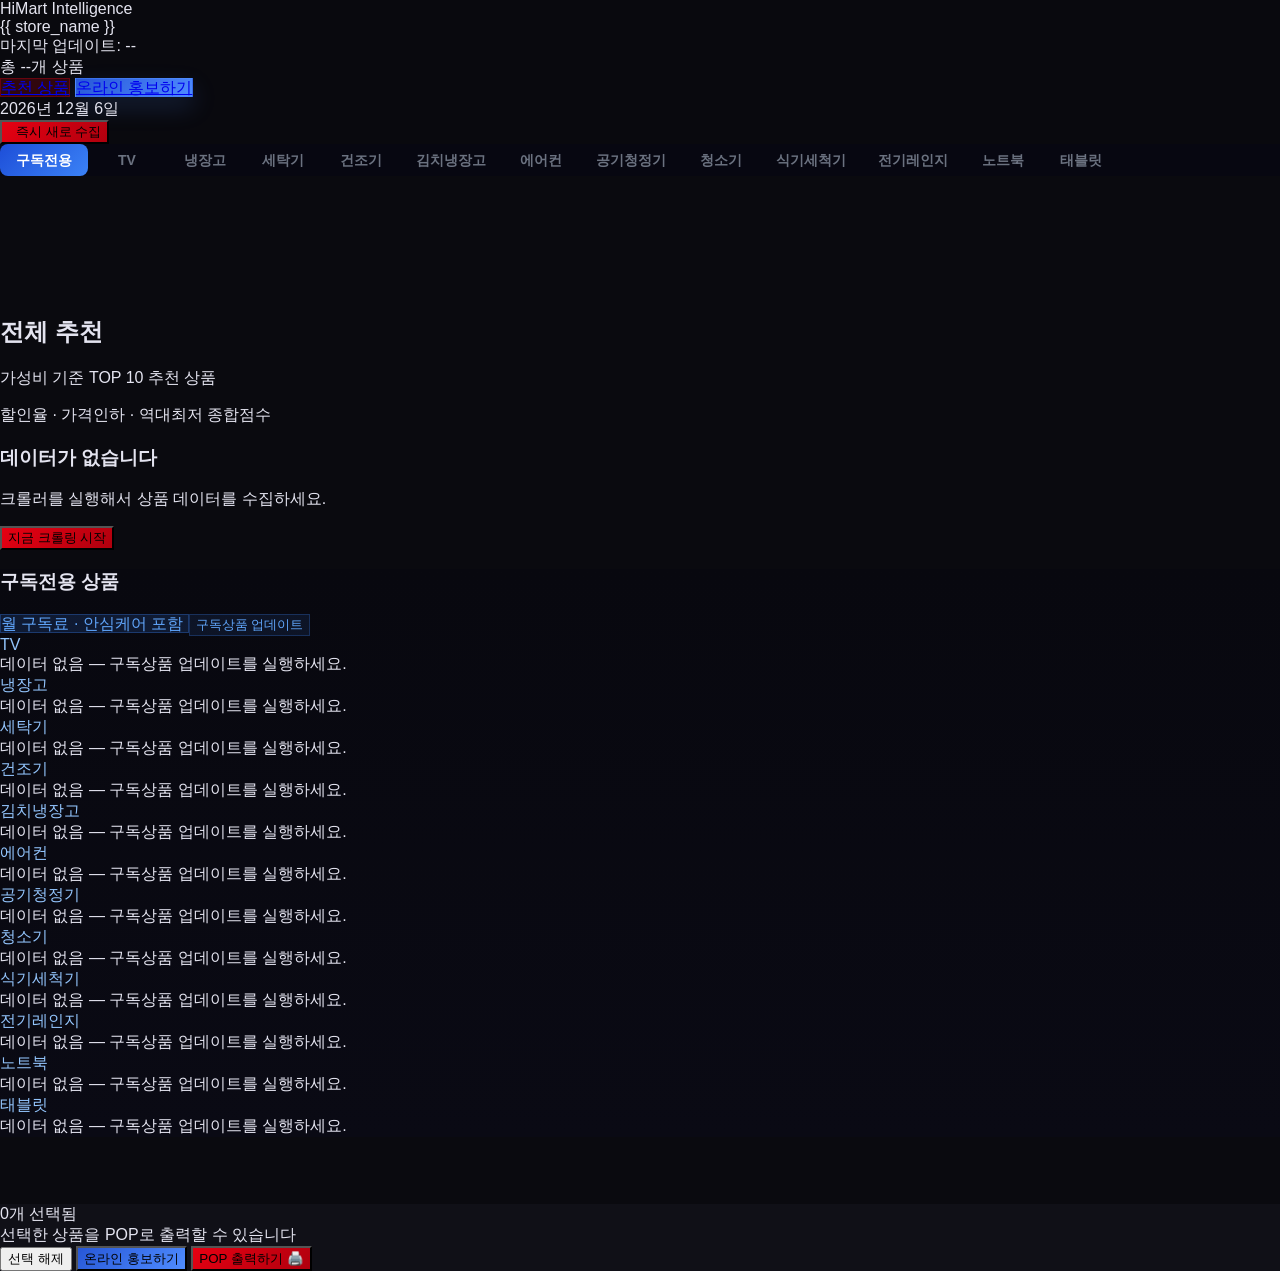
==== templates/index.html @ c6f3bee2 "fix: 노란 박스 flex:1로 남은 공간만 채움 + disclaimer 항상 최하단 고정" ====
<!DOCTYPE html>
<html lang="ko">
<head>
<meta charset="UTF-8">
<meta name="viewport" content="width=device-width, initial-scale=1.0">
<title>HiMart Price Intelligence</title>

<!-- Pretendard -->
<link rel="preconnect" href="https://cdn.jsdelivr.net">
<link href="https://cdn.jsdelivr.net/gh/orioncactus/pretendard@v1.3.9/dist/web/static/pretendard.min.css" rel="stylesheet">

<!-- Tailwind CDN -->
<script src="https://cdn.tailwindcss.com"></script>
<script>
  tailwind.config = {
    theme: {
      extend: {
        fontFamily: { sans: ['Pretendard', 'sans-serif'] },
        colors: {
          himart: { red: '#e60012', dark: '#b0000e' },
          surface: { 0: '#0a0a0f', 1: '#111118', 2: '#1a1a24', 3: '#22222f' },
          border:  { DEFAULT: '#2a2a3a', light: '#3a3a4f' },
        },
        keyframes: {
          fadeUp:   { '0%': { opacity: 0, transform: 'translateY(16px)' }, '100%': { opacity: 1, transform: 'translateY(0)' } },
          shimmer:  { '0%': { backgroundPosition: '-400px 0' }, '100%': { backgroundPosition: '400px 0' } },
          pulseDot: { '0%,100%': { opacity: 1 }, '50%': { opacity: 0.3 } },
          spin:     { '0%': { transform: 'rotate(0deg)' }, '100%': { transform: 'rotate(360deg)' } },
        },
        animation: {
          fadeUp:   'fadeUp 0.4s ease both',
          shimmer:  'shimmer 1.5s infinite linear',
          pulseDot: 'pulseDot 1.5s ease-in-out infinite',
          spin:     'spin 1s linear infinite',
        },
      }
    }
  }
</script>

<!-- Iconify -->
<script src="https://code.iconify.design/iconify-icon/2.1.0/iconify-icon.min.js"></script>
<!-- html2canvas (PNG 캡처) -->
<script src="https://cdnjs.cloudflare.com/ajax/libs/html2canvas/1.4.1/html2canvas.min.js"></script>
<!-- QRCode.js -->
<script src="https://cdnjs.cloudflare.com/ajax/libs/qrcodejs/1.0.0/qrcode.min.js"></script>
<!-- Chart.js -->
<script src="https://cdnjs.cloudflare.com/ajax/libs/Chart.js/4.4.1/chart.umd.min.js"></script>

<style>
  :root {
    --sub-summary-row-h: 32px;
  }
  * { font-family: 'Pretendard', sans-serif; }
  body { background: #0a0a0f; color: #e4e4f0; }
  ::-webkit-scrollbar { width: 6px; height: 6px; }
  ::-webkit-scrollbar-track { background: #111118; }
  ::-webkit-scrollbar-thumb { background: #2a2a3a; border-radius: 3px; }
  .tab-scroll { scrollbar-width: none; }
  .tab-scroll::-webkit-scrollbar { display: none; }

  .skeleton {
    background: linear-gradient(90deg, #1a1a24 25%, #22222f 50%, #1a1a24 75%);
    background-size: 400px 100%;
    animation: shimmer 1.5s infinite linear;
    border-radius: 8px;
  }
  @keyframes shimmer { 0%{background-position:-400px 0} 100%{background-position:400px 0} }
  @keyframes pulseDot { 0%,100%{opacity:1} 50%{opacity:0.3} }
  .animate-pulseDot { animation: pulseDot 1.5s ease-in-out infinite; }

  .product-card {
    transition: transform 0.2s ease, box-shadow 0.2s ease, border-color 0.2s ease;
  }
  .product-card:hover {
    transform: translateY(-4px);
    box-shadow: 0 12px 40px rgba(230,0,18,0.12);
    border-color: rgba(230,0,18,0.4) !important;
  }
  .product-card.selected {
    border-color: #e60012 !important;
    box-shadow: 0 0 0 2px rgba(230,0,18,0.3), 0 12px 40px rgba(230,0,18,0.2);
  }

  .badge { display:inline-flex; align-items:center; gap:4px; font-size:11px; font-weight:600;
    padding:3px 8px; border-radius:20px; white-space:nowrap; }
  .badge-red    { background:rgba(230,0,18,.15); color:#ff4d5a; border:1px solid rgba(230,0,18,.3); }
  .badge-gold   { background:rgba(255,184,0,.12); color:#ffd700; border:1px solid rgba(255,184,0,.25); }
  .badge-blue   { background:rgba(59,130,246,.12); color:#60a5fa; border:1px solid rgba(59,130,246,.25); }
  .badge-green  { background:rgba(34,197,94,.12); color:#4ade80; border:1px solid rgba(34,197,94,.25); }
  .badge-purple { background:rgba(168,85,247,.12); color:#c084fc; border:1px solid rgba(168,85,247,.25); }

  /* POP 고정 바 */
  #pop-bar { transform: translateY(100%); transition: transform 0.3s cubic-bezier(0.34,1.56,0.64,1); }
  #pop-bar.visible { transform: translateY(0); }

  /* 로딩 오버레이 */
  #loading-overlay {
    display: none;
    position: fixed; inset: 0; z-index: 200;
    background: rgba(10,10,15,0.88);
    backdrop-filter: blur(8px);
    flex-direction: column;
    align-items: center; justify-content: center; gap: 16px;
  }
  #loading-overlay.show { display: flex; }
  .spinner {
    width: 48px; height: 48px;
    border: 4px solid #2a2a3a;
    border-top-color: #e60012;
    border-radius: 50%;
    animation: spin 0.9s linear infinite;
  }
  @keyframes spin { to { transform: rotate(360deg); } }

  /* 토스트 */
  #toast {
    position: fixed; bottom: 100px; left: 50%; transform: translateX(-50%) translateY(20px);
    background: #1a1a24; border: 1px solid #2a2a3a; color: #e4e4f0;
    padding: 10px 20px; border-radius: 12px; font-size: 14px; font-weight: 600;
    opacity: 0; transition: all 0.3s ease; z-index: 300; white-space: nowrap;
  }
  #toast.show { opacity: 1; transform: translateX(-50%) translateY(0); }

  /* 숨김 POP 카드 렌더링 영역 */
  #pop-render-zone {
    position: fixed; left: -9999px; top: 0;
    width: 560px; height: 792px;
    background: #fff;
    font-family: 'Pretendard', 'Noto Sans KR', sans-serif;
    overflow: hidden;
    line-height: 1.4;
  }

  @page { size: A5 portrait; margin: 0; }
  html, body { margin: 0; padding: 0; }
  * { -webkit-print-color-adjust: exact; print-color-adjust: exact; box-sizing: border-box; }

  /* ── 구독 POP 카드 — A5 고정 (595×842px) ── */
  #pop-card-subscription {
    position: fixed; left: -9999px; top: 0;
    width: 595px;
    height: 842px;
    overflow: hidden;
    font-family: 'Noto Sans KR', 'Apple SD Gothic Neo', system-ui, sans-serif;
    display: flex; flex-direction: column;
    background: #fff;
    box-sizing: border-box;
  }
  #pop-card-subscription * { box-sizing: border-box; }

  /* ① 헤더 + 타이틀 (초록 배경 통합) */
  .sub-hdr {
    flex-shrink: 0;
    background: #2E7D32;
    width: 100%;
    padding: 12px 20px 18px;
    display: flex; flex-direction: column;
  }
  .sub-hdr-top {
    display: flex; align-items: center; justify-content: space-between;
    margin-bottom: 10px;
  }
  .sub-hdr-tagline { font-size: 11px; color: #fff; font-weight: 400; }
  .sub-hdr-logo { display: flex; align-items: center; gap: 6px; }
  .sub-hdr-logo-circle {
    width: 18px; height: 18px; border-radius: 50%;
    background: #e60012;
    display: flex; align-items: center; justify-content: center;
    font-size: 9px; font-weight: 900; color: #fff; line-height: 1;
  }
  .sub-hdr-logo-text { font-size: 13px; font-weight: 700; color: #fff; letter-spacing: 0.5px; }
  .sub-main-title {
    font-size: 52px; font-weight: 900; color: #fff;
    letter-spacing: -1px; line-height: 1.1; text-align: center;
    white-space: nowrap;
  }
  .sub-period-dates {
    font-size: 18px; color: #fff; font-weight: 500;
    margin-top: 5px; text-align: center;
  }

  /* ② 제품 정보 행 — height 고정 없음 */
  .sub-prod-row {
    display: flex; flex-direction: row; align-items: flex-start;
    gap: 16px; padding: 10px 20px;
    flex-shrink: 0;
  }
  .sub-img-col { width: 200px; flex-shrink: 0; }
  .sub-product-img { width: 100%; height: auto; object-fit: contain; display: block; }
  .sub-model-no {
    font-size: 11px; color: #999; margin-top: 6px;
    text-align: center; word-break: break-all;
  }
  .sub-info-col { flex: 1; min-width: 0; }
  .sub-product-name {
    font-weight: 800; font-size: 20px; line-height: 1.45; color: #111;
    word-break: keep-all; overflow-wrap: break-word; white-space: normal;
  }
  .sub-attr-list {
    background: #F5F5F5; border-radius: 8px;
    padding: 12px 14px; margin-top: 20px;
    display: flex; flex-direction: column; gap: 0;
  }
  .sub-attr-item {
    display: flex; align-items: baseline; gap: 5px;
    font-size: 14px; color: #222; line-height: 1.7;
  }
  .sub-attr-check { color: #2E7D32; font-weight: 700; flex-shrink: 0; }
  .sub-attr-grp { font-weight: 700; flex-shrink: 0; white-space: nowrap; }
  .sub-attr-val { flex: 1; word-break: keep-all; overflow-wrap: break-word; }

  /* ③ 구독 서비스 혜택 — 위로 붙이기 */
  .sub-bene-wrap {
    flex-shrink: 0;
    background: #E3F2FD;
    border-radius: 10px;
    margin: 2px 16px 0;
    padding: 10px 20px 8px;
  }
  .sub-bene-heading {
    font-size: 22px; font-weight: 800; color: #111; margin-bottom: 12px;
  }
  .sub-bene-list { display: flex; flex-direction: column; }
  .sub-bene-item { display: flex; flex-direction: column; margin-bottom: 8px; }
  .sub-bene-item:last-child { margin-bottom: 0; }
  .sub-bene-row { display: flex; align-items: center; gap: 8px; }
  .sub-bene-pill {
    background: #FFD600; color: #111;
    font-size: 14px; font-weight: 700;
    padding: 3px 8px; border-radius: 4px; flex-shrink: 0;
    white-space: nowrap;
  }
  .sub-bene-text {
    font-size: 21px; font-weight: 700; flex: 1; line-height: 1.5; color: #111;
    word-break: keep-all; overflow-wrap: break-word;
  }
  .sub-bene-sub {
    padding-left: 20px; font-size: 18px; font-weight: 700; color: #444;
    margin-top: 4px; line-height: 1.5;
    word-break: keep-all; overflow-wrap: break-word;
  }

  /* ④ 가격 박스 — 텍스트 영역 overflow:hidden 없음 */
  .sub-price-zone {
    flex: 1;
    border: 2px solid #FFD600;
    border-radius: 10px;
    margin: 6px 16px 6px;
    background: #fff;
    display: flex; flex-direction: column;
  }
  .sub-price-header { background: #2E7D32; padding: 0 16px; display: flex; align-items: center; min-height: 44px; }
  .sub-price-cond { color: #fff; font-size: 18px; font-weight: 700; }
  .sub-price-mid {
    padding: 6px 16px 4px;
    display: flex; justify-content: space-between; align-items: center;
  }
  .sub-disc-badge {
    background: #E8003D; color: #fff;
    font-size: 16px; font-weight: 700;
    padding: 0; min-height: 44px; min-width: 160px;
    border-radius: 6px; word-break: keep-all;
    display: flex; align-items: center; justify-content: center;
  }
  .sub-price-orig { font-size: 12px; color: #888; text-align: right; }
  .sub-price-main {
    padding: 0px 16px 14px;
    display: flex; align-items: baseline; gap: 4px; justify-content: flex-end;
  }
  .sub-price-prefix { font-size: 18px; font-weight: 700; color: #111; }
  .sub-price-big {
    font-size: 58px; font-weight: 900; color: #111;
    letter-spacing: -1px; line-height: 1;
    font-variant-numeric: tabular-nums;
  }
  .sub-price-suffix { font-size: 26px; font-weight: 700; color: #111; }

  /* ⑤ 주석 */
  .sub-disclaimer { flex-shrink: 0; padding: 8px 16px 12px; }
  .sub-disclaimer p { font-size: 10px; color: #888; line-height: 1.6; word-break: keep-all; }
</style>
</head>

<body class="min-h-screen">

<!-- ══════════════════════ HEADER ══════════════════════ -->
<header class="sticky top-0 z-40 border-b border-[#2a2a3a]"
        style="background:rgba(10,10,15,0.92); backdrop-filter:blur(12px);">
  <div class="max-w-screen-xl mx-auto px-4 h-16 flex items-center justify-between gap-4">
    <div class="flex items-center gap-3 shrink-0">
      <div class="w-9 h-9 rounded-xl flex items-center justify-center"
           style="background:linear-gradient(135deg,#e60012,#b0000e);">
        <iconify-icon icon="solar:shop-bold" style="color:white;font-size:20px;"></iconify-icon>
      </div>
      <div>
        <div class="text-base font-bold text-white leading-tight">HiMart Intelligence</div>
        <div class="text-[10px] text-gray-500" id="store-name">{{ store_name }}</div>
      </div>
    </div>
    <div class="hidden sm:flex items-center gap-5 text-xs text-gray-400">
      <div class="flex items-center gap-1.5">
        <span class="w-1.5 h-1.5 rounded-full bg-green-400 animate-pulseDot"></span>
        <span>마지막 업데이트: <span id="last-updated" class="text-gray-200">--</span></span>
      </div>
      <div class="flex items-center gap-1.5">
        <iconify-icon icon="solar:box-bold" style="color:#6b7280;font-size:13px;"></iconify-icon>
        <span>총 <span id="total-products" class="text-gray-200">--</span>개 상품</span>
      </div>
    </div>
    <div class="flex items-center gap-2 shrink-0">
      <nav class="flex items-center gap-2 mr-2">
        <a href="/main" class="px-3 py-1.5 rounded-full text-xs font-semibold text-white" style="background:rgba(230,0,18,.18);border:1px solid rgba(230,0,18,.3);">추천 상품</a>
        <a href="/promo" class="px-3 py-1.5 rounded-full text-xs font-semibold text-white transition-all hover:brightness-110 active:scale-95" style="background:linear-gradient(135deg,#2757d7,#4f8cff);border:1px solid rgba(79,140,255,.32);box-shadow:0 10px 24px rgba(79,140,255,.18);">온라인 홍보하기</a>
      </nav>
      <div class="hidden sm:block text-xs text-gray-500" id="today-date"></div>
      <button onclick="triggerCrawl()" id="crawl-btn"
        class="flex items-center gap-2 px-3 py-1.5 rounded-lg text-xs font-semibold text-white transition-all hover:brightness-110 active:scale-95"
        style="background:linear-gradient(135deg,#e60012,#b0000e);">
        <iconify-icon icon="solar:refresh-bold" id="crawl-icon" style="font-size:14px;"></iconify-icon>
        지금 업데이트
      </button>
    </div>
  </div>
</header>

<!-- ══════════════════════ CATEGORY TABS ══════════════════════ -->
<div class="sticky top-16 z-30 border-b border-[#2a2a3a]"
     style="background:rgba(10,10,15,0.95); backdrop-filter:blur(8px);">
  <div class="max-w-screen-xl mx-auto px-4">
    <div class="tab-scroll flex gap-1 overflow-x-auto py-3" id="tab-container"></div>
  </div>
</div>

<!-- ══════════════════════ SUBSCRIPTION TABS (fixed) ══════════════════════ -->
<div class="fixed top-[108px] left-0 right-0 z-30 border-b border-[#1a1a2e]"
     style="background:rgba(8,8,18,0.97); backdrop-filter:blur(8px);">
  <div class="max-w-screen-xl mx-auto px-4">
    <div class="tab-scroll flex gap-1 overflow-x-auto py-3" id="sub-tab-container"></div>
  </div>
</div>

<!-- ══════════════════════ MAIN CONTENT ══════════════════════ -->
<main class="max-w-screen-xl mx-auto px-4 py-8" style="padding-top: calc(2rem + 88px);">
  <div class="flex items-center justify-between mb-4">
    <div>
      <h2 class="text-xl font-bold text-white" id="section-title">전체 추천</h2>
      <p class="text-sm text-gray-500 mt-0.5" id="section-subtitle">가성비 기준 TOP 10 추천 상품</p>
    </div>
    <div class="text-xs text-gray-600 flex items-center gap-1">
      <iconify-icon icon="solar:info-circle-bold" style="font-size:14px;"></iconify-icon>
      할인율 · 가격인하 · 역대최저 종합점수
    </div>
  </div>

  <!-- ══ 서브 필터 바 ══ -->
  <div id="filter-bar" class="hidden mb-6 p-4 rounded-2xl border border-[#2a2a3a] space-y-3"
       style="background:#111118;">
    <!-- JS로 채워짐 -->
  </div>

  <div id="product-grid" class="grid grid-cols-1 sm:grid-cols-2 lg:grid-cols-3 xl:grid-cols-5 gap-4">
    <div id="skeleton-container" class="contents">
      <div class="skeleton h-80 rounded-2xl" style="animation-delay:0ms"></div>
      <div class="skeleton h-80 rounded-2xl" style="animation-delay:80ms"></div>
      <div class="skeleton h-80 rounded-2xl" style="animation-delay:160ms"></div>
      <div class="skeleton h-80 rounded-2xl" style="animation-delay:240ms"></div>
      <div class="skeleton h-80 rounded-2xl" style="animation-delay:320ms"></div>
    </div>
  </div>

  <div id="empty-state" class="hidden flex flex-col items-center justify-center py-24 text-center">
    <div class="w-20 h-20 rounded-3xl flex items-center justify-center mb-6" style="background:#1a1a24;">
      <iconify-icon icon="solar:database-bold" style="color:#3a3a4f;font-size:40px;"></iconify-icon>
    </div>
    <h3 class="text-xl font-bold text-gray-300 mb-2">데이터가 없습니다</h3>
    <p class="text-sm text-gray-600 mb-6">크롤러를 실행해서 상품 데이터를 수집하세요.</p>
    <button onclick="triggerCrawl()"
      class="px-6 py-2.5 rounded-xl text-sm font-semibold text-white"
      style="background:linear-gradient(135deg,#e60012,#b0000e);">
      지금 크롤링 시작
    </button>
  </div>
</main>

<!-- ══════════════════════ 구독전용 섹션 ══════════════════════ -->
<section id="subscription-section" class="border-t border-[#1a1a2e] pb-16"
         style="background:linear-gradient(180deg,#08080f 0%,#0a0a14 100%);">
  <div class="max-w-screen-xl mx-auto px-4 pt-8">
    <div class="flex items-center gap-3 mb-6">
      <div class="w-1 h-6 rounded-full" style="background:linear-gradient(135deg,#3b82f6,#6366f1);"></div>
      <h3 class="text-lg font-bold text-white">구독전용 상품</h3>
      <span class="text-xs px-2.5 py-0.5 rounded-full font-bold"
            style="background:rgba(59,130,246,0.15); color:#60a5fa; border:1px solid rgba(59,130,246,0.3);">
        월 구독료 · 안심케어 포함
      </span>
      <button onclick="triggerSubscriptionCrawl()" id="sub-crawl-btn"
        class="ml-auto flex items-center gap-1.5 px-3 py-1 rounded-lg text-xs font-semibold transition-all"
        style="background:rgba(59,130,246,0.1); color:#60a5fa; border:1px solid rgba(59,130,246,0.25);">
        <iconify-icon icon="solar:refresh-bold" style="font-size:13px;"></iconify-icon>
        구독상품 업데이트
      </button>
    </div>
    <div id="subscription-grid"
         class="grid grid-cols-1 sm:grid-cols-2 lg:grid-cols-3 xl:grid-cols-5 gap-4">
    </div>
  </div>
</section>

<!-- ══════════════════════ POP 고정 바 ══════════════════════ -->
<div id="pop-bar" class="fixed bottom-0 left-0 right-0 z-50 border-t border-[#2a2a3a]"
     style="background:rgba(17,17,24,0.97); backdrop-filter:blur(16px);">
  <div class="max-w-screen-xl mx-auto px-4 py-3 flex items-center justify-between gap-4">
    <div class="flex items-center gap-3">
      <div class="w-8 h-8 rounded-lg flex items-center justify-center"
           style="background:rgba(230,0,18,0.15);">
        <iconify-icon icon="solar:check-square-bold" style="color:#e60012;font-size:18px;"></iconify-icon>
      </div>
      <div>
        <div class="text-sm font-bold text-white"><span id="selected-count">0</span>개 선택됨</div>
        <div class="text-xs text-gray-500">선택한 상품을 POP로 출력할 수 있습니다</div>
      </div>
    </div>
    <div class="flex items-center gap-2">
      <button onclick="clearSelection()"
        class="px-4 py-2 rounded-xl text-sm font-medium text-gray-400 border border-[#2a2a3a] hover:border-gray-600 transition-colors">
        선택 해제
      </button>
      <button onclick="openPromoHub()"
        class="flex items-center gap-2 px-5 py-2 rounded-xl text-sm font-bold text-white transition-all hover:brightness-110 active:scale-95"
        style="background:linear-gradient(135deg,#2757d7,#4f8cff);">
        <iconify-icon icon="solar:share-circle-bold" style="font-size:16px;"></iconify-icon>
        온라인 홍보하기
      </button>
      <button id="compare-btn" onclick="openCompareModal()"
        class="flex items-center gap-2 px-5 py-2 rounded-xl text-sm font-bold transition-all hover:brightness-110 active:scale-95"
        style="display:none;background:linear-gradient(135deg,#6366f1,#4338ca);color:#fff;">
        <iconify-icon icon="solar:chart-bar-bold" style="font-size:16px;"></iconify-icon>
        비교 분석
      </button>
      <button onclick="downloadSelectedPOPs()"
        class="flex items-center gap-2 px-5 py-2 rounded-xl text-sm font-bold text-white transition-all hover:brightness-110 active:scale-95"
        style="background:linear-gradient(135deg,#e60012,#b0000e);">
        <iconify-icon icon="solar:printer-bold" style="font-size:16px;"></iconify-icon>
        POP 출력하기 🖨️
      </button>
    </div>
  </div>
</div>

<!-- ══════════════════════ 로딩 오버레이 ══════════════════════ -->
<div id="loading-overlay">
  <div class="spinner"></div>
  <div class="text-white font-bold text-lg" id="loading-msg">POP 생성 중...</div>
  <div class="text-gray-400 text-sm" id="loading-sub"></div>
</div>

<!-- ══════════════════════ 토스트 ══════════════════════ -->
<div id="toast"></div>

<!-- ══════════════════════ 숨김 POP 렌더링 카드 ══════════════════════ -->
<div id="pop-render-zone">

<!-- ■ 일반 상품 POP (시안형) -->
<div id="pop-card" style="position:fixed;left:-9999px;top:0;width:560px;height:792px;max-height:792px;background:#fff;font-family:'Pretendard','Noto Sans KR',sans-serif;overflow:hidden;display:flex;flex-direction:column;box-sizing:border-box;">

  <div style="height:156px;background:#f70808;padding:24px 18px 0;text-align:center;flex-shrink:0;box-sizing:border-box;">
    <div id="pop-headline" style="font-size:56px;font-weight:900;color:#fff;letter-spacing:-2px;line-height:1.08;word-break:keep-all;min-height:62px;padding-bottom:4px;">온오프 초특가상품</div>
    <div id="pop-subtitle" style="font-size:18px;font-weight:500;color:#fff;line-height:1.28;letter-spacing:-0.6px;margin-top:20px;min-height:46px;padding:0 12px;">온오프 통합매장인 우리매장 단독 특가</div>
  </div>

  <div style="height:272px;background:#fff;position:relative;display:flex;align-items:center;justify-content:center;padding:12px 22px 6px;flex-shrink:0;box-sizing:border-box;">
    <img id="pop-img" src="" alt="" style="max-width:340px;max-height:240px;object-fit:contain;display:block;" crossorigin="anonymous">
    <div style="position:absolute;right:12px;top:18px;width:110px;padding:8px 6px 10px;background:#fff;border:2px solid #222;display:flex;flex-direction:column;align-items:center;box-sizing:border-box;">
      <div id="pop-qr" style="background:#fff;"></div>
      <div style="font-size:13px;font-weight:800;color:#111;text-align:center;line-height:1;margin-top:8px;">구매QR링크</div>
    </div>
  </div>

  <div style="height:136px;background:#efefef;padding:8px 24px 10px;display:flex;align-items:center;justify-content:center;flex-shrink:0;box-sizing:border-box;">
    <div id="pop-product-name" style="width:100%;font-size:24px;font-weight:900;color:#111;text-align:center;word-break:keep-all;letter-spacing:-1px;line-height:1.28;"></div>
  </div>

  <div style="height:48px;background:#fff;padding:10px 34px 0 30px;display:flex;align-items:flex-start;justify-content:flex-start;flex-shrink:0;box-sizing:border-box;">
    <span id="pop-model-no" style="display:inline-block;max-width:260px;font-size:14px;color:#222;font-weight:500;line-height:1.28;"></span>
  </div>

  <div style="height:180px;background:#fff;padding:6px 38px 0;flex-shrink:0;box-sizing:border-box;">
    <div style="height:160px;background:#fff100;border-radius:8px;position:relative;padding:18px 22px 10px;box-sizing:border-box;">
      <div style="position:absolute;left:14px;top:-12px;display:flex;justify-content:flex-start;">
        <div id="pop-badge" style="display:inline-flex;align-items:center;justify-content:center;height:36px;min-width:214px;padding:0 26px;background:#f70808;border-radius:20px;font-size:16px;font-weight:800;color:#fff;letter-spacing:-0.5px;white-space:nowrap;text-align:center;">온라인쇼핑몰 기획전 특가</div>
      </div>
      <div style="position:absolute;top:10px;right:18px;display:flex;align-items:flex-end;gap:8px;">
        <span style="font-size:13px;color:#111;font-weight:500;line-height:1;">기존가</span>
        <span id="pop-orig-price" style="display:inline-block;max-width:180px;font-size:24px;color:#111;font-weight:500;vertical-align:bottom;line-height:1.08;"></span>
      </div>
      <div id="pop-price-row" style="display:flex;align-items:flex-end;justify-content:flex-end;gap:10px;line-height:1;margin-top:2px;padding-right:12px;">
        <span style="font-size:20px;font-weight:800;color:#111;padding-bottom:16px;">혜택가</span>
        <span id="pop-sale-price" style="display:inline-block;max-width:100%;font-size:74px;font-weight:900;color:#f70808;letter-spacing:-3px;line-height:1.04;padding-bottom:10px;"></span>
        <span style="font-size:28px;font-weight:900;color:#f70808;padding-bottom:14px;letter-spacing:-1px;">원</span>
      </div>
      <div id="pop-benefit-note" style="font-size:14px;color:#111;text-align:right;font-weight:700;line-height:1.3;margin-top:6px;min-height:22px;"></div>
    </div>
  </div>

  <!-- JS 참조용 (화면 미표시) -->
  <div style="display:none;">
    <span id="pop-date"></span>
    <span id="pop-footer-store"></span>
    <span id="pop-criteria-date"></span>
  </div>

</div><!-- /pop-card -->

<!-- ■ 구독 상품 POP (A5 고정 560x792) -->
<div id="pop-card-subscription">

  <!-- ① 헤더 + 타이틀 통합 (초록 배경) -->
  <div class="sub-hdr">
    <div class="sub-hdr-top">
      <span class="sub-hdr-tagline">가전이 쉬워지는 곳</span>
    </div>
    <div class="sub-main-title">온라인 구독 BEST 상품</div>
    <div id="sub-period-dates" class="sub-period-dates"></div>
  </div>

  <!-- ② 제품 정보 행 -->
  <div class="sub-prod-row">
    <div class="sub-img-col">
      <img id="sub-product-img" class="sub-product-img" src="" alt="" crossorigin="anonymous">
      <div id="sub-model-no" class="sub-model-no"></div>
    </div>
    <div class="sub-info-col">
      <div id="sub-product-name" class="sub-product-name"></div>
      <div id="sub-attr-list" class="sub-attr-list"></div>
    </div>
  </div>

  <!-- ③ 구독 서비스 혜택 -->
  <div class="sub-bene-wrap">
    <div class="sub-bene-heading">구독 서비스 혜택</div>
    <div id="sub-bene-list" class="sub-bene-list"></div>
  </div>

  <!-- ④ 가격 박스 -->
  <div class="sub-price-zone">
    <div class="sub-price-header">
      <span class="sub-price-cond">롯데제휴카드 월 30만원 사용시</span>
    </div>
    <div class="sub-price-mid">
      <div id="sub-disc-badge" class="sub-disc-badge"></div>
      <span id="sub-price-orig" class="sub-price-orig"></span>
    </div>
    <div class="sub-price-main">
      <span class="sub-price-prefix">월 구독료</span>
      <span id="sub-price-big" class="sub-price-big"></span>
      <span class="sub-price-suffix">원~</span>
    </div>
  </div>

  <!-- ⑤ 주석 -->
  <div class="sub-disclaimer">
    <p>※ 금액은 변동될 수 있으며, 카드사 사정에따라 혜택이 변경될 수 있습니다. ※ 자세한 내용은 직원에게 문의 바랍니다.</p>
  </div>

</div><!-- /pop-card-subscription -->

</div>
<!-- /pop-render-zone -->


<!-- ══════════════════════ 가격 히스토리 모달 ══════════════════════ -->
<div id="history-modal" style="
  display:none; position:fixed; inset:0; z-index:9000;
  background:rgba(0,0,0,0.72); backdrop-filter:blur(6px);
  align-items:center; justify-content:center;
">
  <div style="
    background:#fff; border-radius:18px;
    width:min(740px, 95vw); max-height:92vh;
    overflow-y:auto; padding:28px 28px 24px;
    position:relative;
    box-shadow: 0 28px 72px rgba(0,0,0,0.4);
    font-family:'Pretendard','Noto Sans KR',sans-serif;
  ">

    <!-- 닫기 버튼 -->
    <button onclick="closeHistoryModal()" style="
      position:absolute; top:14px; right:14px;
      background:#f1f1f1; border:none; border-radius:50%;
      width:34px; height:34px; font-size:17px; cursor:pointer;
      display:flex; align-items:center; justify-content:center;
      color:#555; transition:background 0.15s;
    " onmouseover="this.style.background='#e2e2e2'"
       onmouseout="this.style.background='#f1f1f1'">✕</button>

    <!-- 헤더 -->
    <div style="margin-bottom:18px; padding-right:40px;">
      <div id="modal-category" style="
        font-size:10px; font-weight:700; color:#e60012;
        text-transform:uppercase; letter-spacing:1.2px; margin-bottom:5px;
      "></div>
      <div id="modal-product-name" style="
        font-size:19px; font-weight:800; color:#111; line-height:1.3;
      "></div>
      <div id="modal-model-no" style="
        font-size:12px; color:#aaa; margin-top:4px; font-family:monospace;
      "></div>
    </div>

    <!-- 현재 가격 요약 카드 3개 -->
    <div style="display:grid; grid-template-columns:repeat(3,1fr); gap:10px; margin-bottom:22px;">
      <div style="background:#fff5f5; border-radius:12px; padding:12px 14px; border:1px solid #fce8e8;">
        <div style="font-size:10px; color:#e60012; font-weight:700; letter-spacing:0.5px; margin-bottom:5px;">정상가</div>
        <div id="modal-orig" style="font-size:17px; font-weight:700; color:#aaa; text-decoration:line-through;"></div>
      </div>
      <div style="background:#fffbeb; border-radius:12px; padding:12px 14px; border:1px solid #fef3c7;">
        <div style="font-size:10px; color:#ca8a04; font-weight:700; letter-spacing:0.5px; margin-bottom:5px;">행사가</div>
        <div id="modal-sale" style="font-size:17px; font-weight:700; color:#333;"></div>
      </div>
      <div style="background:#f0fdf4; border-radius:12px; padding:12px 14px; border:2px solid #16a34a;">
        <div style="font-size:10px; color:#16a34a; font-weight:700; letter-spacing:0.5px; margin-bottom:5px;">혜택가 (최종)</div>
        <div id="modal-benefit" style="font-size:20px; font-weight:900; color:#16a34a;"></div>
      </div>
    </div>

    <!-- 기간 토글 -->
    <div style="display:flex; gap:8px; margin-bottom:14px;">
      <button id="btn-7d" onclick="loadHistoryChart(7)" style="
        padding:6px 20px; border-radius:20px; border:1.5px solid #e60012;
        background:#e60012; color:#fff; font-size:13px; font-weight:700;
        cursor:pointer; font-family:inherit; transition:all 0.15s;
      ">7일</button>
      <button id="btn-30d" onclick="loadHistoryChart(30)" style="
        padding:6px 20px; border-radius:20px; border:1.5px solid #ddd;
        background:#fff; color:#888; font-size:13px; font-weight:700;
        cursor:pointer; font-family:inherit; transition:all 0.15s;
      ">30일</button>
    </div>

    <!-- 차트 -->
    <div style="position:relative; height:260px; margin-bottom:2px;">
      <canvas id="price-chart"></canvas>
    </div>

    <!-- 하단 인사이트 -->
    <div id="modal-insight" style="
      margin-top:14px; padding:12px 16px;
      background:#f8f8f8; border-radius:10px;
      font-size:13px; color:#555; line-height:1.65;
      border-left:3px solid #e60012;
    "></div>

  </div>
</div>
<!-- /history-modal -->


<!-- ══════════════════════ 비교 분석 모달 ══════════════════════ -->
<div id="compare-modal" style="
  display:none; position:fixed; inset:0; z-index:9100;
  background:rgba(0,0,0,0.78); backdrop-filter:blur(8px);
  align-items:center; justify-content:center; padding:16px;
">
  <div style="
    background:#fff; border-radius:20px;
    width:min(860px, 96vw); max-height:92vh;
    overflow-y:auto; padding:28px 24px 24px;
    position:relative;
    box-shadow:0 32px 80px rgba(0,0,0,0.45);
    font-family:'Pretendard','Noto Sans KR',sans-serif;
  ">

    <!-- 닫기 -->
    <button onclick="closeCompareModal()" style="
      position:absolute; top:14px; right:14px;
      background:#f1f1f1; border:none; border-radius:50%;
      width:34px; height:34px; font-size:17px; cursor:pointer;
      display:flex; align-items:center; justify-content:center;
      color:#555; transition:background 0.15s;
    " onmouseover="this.style.background='#e2e2e2'" onmouseout="this.style.background='#f1f1f1'">✕</button>

    <!-- 헤더 -->
    <div style="margin-bottom:20px;">
      <div style="font-size:11px;font-weight:700;color:#e60012;letter-spacing:1.2px;text-transform:uppercase;margin-bottom:4px;">제품 비교 분석</div>
      <div style="font-size:20px;font-weight:900;color:#111;">어떤 제품이 더 가치 있을까요?</div>
    </div>

    <!-- 제품 2개 나란히 -->
    <div id="cmp-products" style="display:grid;grid-template-columns:1fr auto 1fr;gap:12px;align-items:start;margin-bottom:24px;">

      <!-- A 제품 -->
      <div id="cmp-a" style="border-radius:14px;border:2px solid #e5e7eb;padding:16px;text-align:center;">
        <img id="cmp-a-img" src="" style="width:90px;height:90px;object-fit:contain;margin:0 auto 10px;display:block;" onerror="this.style.display='none'">
        <div id="cmp-a-name" style="font-size:13px;font-weight:700;color:#111;line-height:1.4;word-break:keep-all;margin-bottom:6px;"></div>
        <div id="cmp-a-model" style="font-size:11px;color:#aaa;margin-bottom:10px;font-family:monospace;"></div>
        <div id="cmp-a-price" style="font-size:22px;font-weight:900;color:#111;"></div>
        <div id="cmp-a-orig" style="font-size:12px;color:#aaa;text-decoration:line-through;margin-top:2px;"></div>
        <div id="cmp-a-discount" style="display:inline-block;margin-top:6px;padding:3px 10px;border-radius:20px;font-size:12px;font-weight:700;background:#fff0f0;color:#e60012;"></div>
      </div>

      <!-- VS -->
      <div style="display:flex;flex-direction:column;align-items:center;justify-content:center;padding-top:40px;gap:8px;">
        <div style="font-size:22px;font-weight:900;color:#cbd5e1;">VS</div>
        <div id="cmp-diff-badge" style="
          padding:5px 12px;border-radius:20px;font-size:12px;font-weight:700;
          background:#fef3c7;color:#92400e;text-align:center;white-space:nowrap;
        "></div>
      </div>

      <!-- B 제품 -->
      <div id="cmp-b" style="border-radius:14px;border:2px solid #e5e7eb;padding:16px;text-align:center;">
        <img id="cmp-b-img" src="" style="width:90px;height:90px;object-fit:contain;margin:0 auto 10px;display:block;" onerror="this.style.display='none'">
        <div id="cmp-b-name" style="font-size:13px;font-weight:700;color:#111;line-height:1.4;word-break:keep-all;margin-bottom:6px;"></div>
        <div id="cmp-b-model" style="font-size:11px;color:#aaa;margin-bottom:10px;font-family:monospace;"></div>
        <div id="cmp-b-price" style="font-size:22px;font-weight:900;color:#111;"></div>
        <div id="cmp-b-orig" style="font-size:12px;color:#aaa;text-decoration:line-through;margin-top:2px;"></div>
        <div id="cmp-b-discount" style="display:inline-block;margin-top:6px;padding:3px 10px;border-radius:20px;font-size:12px;font-weight:700;background:#fff0f0;color:#e60012;"></div>
      </div>
    </div>

    <!-- 스펙 비교 표 -->
    <div id="cmp-spec-section" style="margin-bottom:22px;">
      <div style="font-size:13px;font-weight:700;color:#374151;margin-bottom:10px;display:flex;align-items:center;gap:6px;">
        <iconify-icon icon="solar:chart-bar-bold" style="color:#6366f1;font-size:16px;"></iconify-icon>
        스펙 비교
      </div>
      <div id="cmp-spec-rows" style="display:flex;flex-direction:column;gap:8px;"></div>
      <div id="cmp-spec-empty" style="display:none;font-size:13px;color:#9ca3af;text-align:center;padding:16px 0;">
        이 카테고리는 스펙 비교 데이터가 없습니다.
      </div>
    </div>

    <!-- 가성비 판정 -->
    <div id="cmp-verdict-section" style="
      background:linear-gradient(135deg,#f8faff,#f0f4ff);
      border-radius:14px; border:1.5px solid #e0e7ff;
      padding:18px 20px;
    ">
      <div style="font-size:13px;font-weight:700;color:#374151;margin-bottom:14px;display:flex;align-items:center;gap:6px;">
        <iconify-icon icon="solar:medal-star-bold" style="color:#f59e0b;font-size:16px;"></iconify-icon>
        가성비 판정
      </div>

      <!-- 가성비 미터 -->
      <div style="margin-bottom:16px;">
        <div style="display:flex;justify-content:space-between;font-size:11px;color:#9ca3af;margin-bottom:4px;">
          <span>가성비 낮음</span><span>적정</span><span>가성비 우수</span>
        </div>
        <div style="position:relative;height:10px;background:#e5e7eb;border-radius:20px;overflow:visible;">
          <div id="cmp-meter-fill" style="
            height:100%;border-radius:20px;transition:width 0.6s ease;
            background:linear-gradient(90deg,#f87171,#fbbf24,#34d399);
          "></div>
          <div id="cmp-meter-dot" style="
            position:absolute;top:50%;transform:translate(-50%,-50%);
            width:18px;height:18px;border-radius:50%;border:3px solid #fff;
            box-shadow:0 2px 6px rgba(0,0,0,0.25);transition:left 0.6s ease;
            background:#6366f1;
          "></div>
        </div>
      </div>

      <!-- 판정 결과 -->
      <div id="cmp-verdict-badge" style="
        display:inline-flex;align-items:center;gap:6px;
        padding:8px 18px;border-radius:30px;font-size:15px;font-weight:800;
        margin-bottom:12px;
      "></div>

      <!-- 상세 설명 -->
      <div id="cmp-verdict-detail" style="
        font-size:13px;color:#4b5563;line-height:1.7;
        padding:12px 14px;background:rgba(255,255,255,0.7);
        border-radius:10px;
      "></div>
    </div>

  </div>
</div>
<!-- /compare-modal -->


<!-- ══════════════════════ SCRIPTS ══════════════════════ -->
<script>
// ── 전역 상태 ─────────────────────────────────────────────────────────────────
const state = {
  activeCategory: null,
  activeSubCategory: null,  // 구독전용 탭 선택 (null=전체)
  data: {},                 // 카테고리별 캐시 데이터 (필터 없음)
  selected: new Set(),
  selectedItems: new Map(),
  selectedSubs: new Set(),        // 구독 상품 선택 (model_no)
  selectedSubItems: new Map(),    // 구독 상품 상세 데이터
  activeFilters: {},        // {spec_key: value}  현재 활성 필터
  filtersConfig: {},        // /api/filters 응답
};

// 안심케어 설명 정적 테이블
const CARE_PLAN_DESC = {
  tv:          { '안심케어1': 'TV 화면·패널·스피커 클리닝, 리모컨 소독 · 36개월 1회' },
  aircon:      { '안심케어1': '완전 분해 클리닝 (열교환기·팬·필터 세척), 스팀살균·UV살균·피톤치드 분사 · 36개월 1회' },
  refrigerator:{ '안심케어1': '내부 분해 클리닝, 스팀살균·UV살균·피톤치드 분사, 기계실 청소 · 36개월 1회' },
  washer:      { '안심케어1': '드럼 완전 분해 스팀세척, 고무패킹·세탁조 곰팡이 제거, 고압세척 · 36개월 1회' },
  dryer:       { '안심케어1': '드럼 내부·필터·덕트 분해 클리닝, 스팀살균, 외관 청소 · 36개월 1회' },
  kimchi:      { '안심케어1': '내부 분리 스팀세척, 탈취·UV살균, 도어 패킹 클리닝 · 36개월 1회' },
  airpurifier: { '안심케어1': '헤파필터 교체, 내부 분해 청소, UV살균 · 36개월 1회' },
  vacuum:      { '안심케어1': '필터 교체, 흡입구·브러시·본체 내부 분해 청소 · 36개월 1회' },
  dishwasher:  { '안심케어1': '필터·분사암·내벽 고온 스팀세척, 도어 패킹 점검 · 36개월 1회' },
  range:       { '안심케어1': '상판·버너·오븐 내부 완전 클리닝, 스팀세척 · 36개월 1회' },
  laptop:      { '안심케어1': '외관 클리닝, 키보드·팬 내부 먼지 제거, 파손보장 보험 서비스' },
  tablet:      { '안심케어1': '외관 클리닝, 충전단자·스피커 청소, 파손보장 보험 서비스' },
};

const CATEGORIES_ORDER = [
  'tv','refrigerator','washer','dryer','kimchi',
  'aircon','airpurifier','vacuum','dishwasher','range',
  'laptop','tablet'
];
const CATEGORY_NAMES = {
  tv:'TV', refrigerator:'냉장고', washer:'세탁기', dryer:'건조기',
  kimchi:'김치냉장고', aircon:'에어컨', airpurifier:'공기청정기',
  vacuum:'청소기', dishwasher:'식기세척기', range:'전기레인지',
  laptop:'노트북', tablet:'태블릿'
};

// ── 초기화 ────────────────────────────────────────────────────────────────────
document.addEventListener('DOMContentLoaded', async () => {
  document.getElementById('today-date').textContent =
    new Date().toLocaleDateString('ko-KR', {year:'numeric',month:'long',day:'numeric'});

  // 매장명을 POP 카드 푸터에 반영
  const sn = document.getElementById('store-name').textContent.trim();
  if (sn) {
    document.getElementById('pop-footer-store').textContent = sn;
  }

  loadStatus();
  loadFiltersConfig();
  loadRecommendations();
  loadSubscriptionSection();
});

// ── 상태 조회 ─────────────────────────────────────────────────────────────────
async function loadStatus() {
  try {
    const r = await fetch('/api/status');
    const d = await r.json();
    if (d.last_crawled) {
      document.getElementById('last-updated').textContent = formatShortDateTime(d.last_crawled);
    }
    if (d.total_products !== undefined)
      document.getElementById('total-products').textContent = d.total_products.toLocaleString();
  } catch {}
}

function formatShortDateTime(value) {
  if (!value) return '--';
  const raw = String(value).trim();
  const normalized = raw.includes('T') ? raw : raw.replace(' ', 'T');
  const utcValue = /(?:Z|[+-]\d{2}:\d{2})$/.test(normalized) ? normalized : `${normalized}Z`;
  const dt = new Date(utcValue);
  if (Number.isNaN(dt.getTime())) return String(value);
  return dt.toLocaleString('ko-KR', {
    timeZone: 'Asia/Seoul',
    month: 'numeric',
    day: 'numeric',
    hour: '2-digit',
    minute: '2-digit',
  });
}

// ── 구독 탭 바 ───────────────────────────────────────────────────────────────
function buildSubTabs() {
  const c = document.getElementById('sub-tab-container');
  c.innerHTML = '';

  const allBtn = makeSubTab('all', '구독전용', !state.activeSubCategory, null, true);
  c.appendChild(allBtn);

  for (const key of CATEGORIES_ORDER) {
    const name  = _subData[key]?.category_name || CATEGORY_NAMES[key];
    const count = _subData[key]?.items?.length;
    c.appendChild(makeSubTab(key, name, state.activeSubCategory === key, count, false));
  }
}

function makeSubTab(key, label, active, count, isAll) {
  const btn = document.createElement('button');
  btn.onclick = () => selectSubTab(key);
  const BASE = 'display:inline-flex;align-items:center;justify-content:center;gap:8px;flex-shrink:0;min-width:78px;padding:6px 16px;border-radius:8px;font-size:14px;font-weight:600;line-height:20px;white-space:nowrap;transition:all 0.15s;cursor:pointer;border:none;text-align:center;';
  btn.style.cssText = BASE + (active
    ? (isAll
      ? 'background:linear-gradient(135deg,#1d4ed8,#3b82f6);color:#fff;'
      : 'background:rgba(59,130,246,0.2);color:#60a5fa;border:1px solid rgba(59,130,246,0.4);')
    : 'background:transparent;color:#6b7280;');
  btn.innerHTML = label;
  if (count !== null && count !== undefined)
    btn.innerHTML += `<span style="font-size:10px;padding:2px 6px;border-radius:4px;${active?'background:rgba(255,255,255,0.2);color:#fff;':'background:#0f1624;color:#1d4ed8;'}">${count}</span>`;
  return btn;
}

function selectSubTab(key) {
  if (key === 'all') {
    window.scrollTo({ top: document.getElementById('subscription-section').offsetTop - 120, behavior: 'smooth' });
    return;
  }
  // 전체 뷰 유지, 해당 카테고리 섹션으로 스크롤
  setTimeout(() => {
    const el = document.getElementById(`sub-section-${key}`);
    if (el) {
      const top = el.getBoundingClientRect().top + window.scrollY - 160;
      window.scrollTo({ top, behavior: 'smooth' });
    }
  }, 60);
}

// ── 구독 데이터 로드 ──────────────────────────────────────────────────────────
let _subData = {};  // 카테고리별 구독 캐시

async function loadSubscriptionSection() {
  try {
    const r = await fetch('/api/subscription/recommended');
    _subData = await r.json();
  } catch {
    _subData = {};
  }
  buildSubTabs();
  renderSubscriptionSection();
}

function renderSubscriptionSection() {
  const grid = document.getElementById('subscription-grid');
  grid.innerHTML = '';

  for (const key of CATEGORIES_ORDER) {
    const catData = _subData[key];
    const name    = catData?.category_name || CATEGORY_NAMES[key];

    // 카테고리 헤더
    const hdr = document.createElement('div');
    hdr.id = `sub-section-${key}`;
    hdr.className = 'col-span-full flex items-center gap-3 mt-4 first:mt-0';
    hdr.innerHTML = `
      <div class="w-1 h-5 rounded-full" style="background:linear-gradient(135deg,#1d4ed8,#3b82f6);"></div>
      <span class="text-sm font-bold" style="color:#93c5fd;">${name}</span>
      <div class="flex-1 h-px" style="background:#1a1a2e;"></div>`;
    grid.appendChild(hdr);

    if (!catData?.items?.length) {
      const empty = document.createElement('div');
      empty.className = 'col-span-full flex items-center justify-center py-6 text-gray-600 text-sm';
      empty.textContent = '데이터 없음 — 구독상품 업데이트를 실행하세요.';
      grid.appendChild(empty);
      continue;
    }

    catData.items.forEach((item, idx) => {
      grid.appendChild(createSubscriptionCard(item, idx, key));
    });
  }
}

function createSubscriptionCard(item, idx, catKey) {
  const wrap = document.createElement('div');
  wrap.style.animationDelay = `${idx * 60}ms`;
  wrap.className = 'animate-fadeUp';

  const monthly     = item.monthly_fee         ? Number(item.monthly_fee)         : 0;
  const cardMonthly = item.card_benefit_monthly ? Number(item.card_benefit_monthly) : monthly;
  const cardDiscount = monthly - cardMonthly;
  const cardDiscPct  = monthly > 0 ? Math.round(cardDiscount / monthly * 100) : 0;
  const months      = item.contract_months || 60;
  const carePlan    = item.care_plan || '';
  const updatedAt   = item.updated_at || item.created_at || '';

  // 안심케어 설명
  const category   = catKey || item.category || '';
  const careDesc   = (CARE_PLAN_DESC[category] && CARE_PLAN_DESC[category][carePlan]) || '';

  // goodsAttrs 파싱 — 주요 스펙 추출
  let attrs = [];
  try { attrs = JSON.parse(item.goods_attrs || '[]'); } catch {}

  // 표시할 우선 키 목록
  const PRIO_KEYS = ['형태','총체용량','세탁용량','건조용량','평형수','적용면적','에너지효율','색상'];
  const prioAttrs = PRIO_KEYS.map(k => attrs.find(a => a.grp === k)).filter(Boolean);
  const otherAttrs = attrs.filter(a => !PRIO_KEYS.includes(a.grp) && a.grp !== '출시연도');
  const showAttrs = [...prioAttrs, ...otherAttrs].slice(0, 5);

  const specRows = showAttrs.map(a =>
    `<div class="flex justify-between items-center py-0.5">
       <span class="text-[10px]" style="color:#6b7280;">${a.grp}</span>
       <span class="text-[10px] font-semibold" style="color:#d1d5db;">${a.val}</span>
     </div>`
  ).join('');

  wrap.innerHTML = `
    <div class="rounded-2xl border overflow-hidden h-full flex flex-col transition-all hover:-translate-y-1"
         style="background:#0c0c18; border-color:#1e2035; box-shadow:none;"
         onmouseover="this.style.borderColor='rgba(59,130,246,0.45)'; this.style.boxShadow='0 12px 40px rgba(59,130,246,0.1)'"
         onmouseout="this.style.borderColor='#1e2035'; this.style.boxShadow='none'">

      <!-- 상단 뱃지 바 -->
      <div class="px-3 pt-3 flex items-center justify-between">
        <div class="flex items-center gap-2">
          <div class="sub-check-box w-5 h-5 rounded border-2 flex items-center justify-center cursor-pointer transition-all flex-shrink-0"
               style="border-color:#1e3a6e; background:transparent;"
               onclick="event.stopPropagation(); toggleSubSelection('${item.model_no || item.id}', this)"
               data-id="${item.model_no || item.id}">
          </div>
          <span class="text-[10px] font-bold px-2 py-0.5 rounded-md"
                style="background:rgba(29,78,216,0.25);color:#60a5fa;border:1px solid rgba(59,130,246,0.35);">
            구독전용
          </span>
        </div>
        <span class="text-[11px] font-semibold" style="color:#3b82f6;">${months}개월 약정</span>
      </div>

      <!-- 이미지 -->
      <div class="mx-3 mt-2 rounded-xl flex items-center justify-center overflow-hidden"
           style="background:#f5f6f8; height:140px;">
        ${item.image_url
          ? `<img src="${item.image_url}" alt="${item.product_name}"
                  class="max-h-full max-w-full object-contain p-2"
                  onerror="this.parentElement.innerHTML='<div class=\\'flex items-center justify-center w-full h-full\\'><iconify-icon icon=\\'solar:box-bold\\' style=\\'font-size:40px;color:#ccc;\\'></iconify-icon></div>'">`
          : `<iconify-icon icon="solar:box-bold" style="font-size:40px;color:#ccc;"></iconify-icon>`}
      </div>

      <!-- 상품명 -->
      <div class="px-3 pt-2">
        <p class="text-sm font-semibold text-white line-clamp-2 leading-snug">${item.product_name}</p>
        <p class="text-[10px] mt-0.5 font-mono" style="color:#374151;">${item.model_no || ''}</p>
        <p class="text-[10px] mt-1" style="color:#6b7280;">갱신 ${formatShortDateTime(updatedAt)}</p>
      </div>

      <!-- 스펙 테이블 -->
      ${showAttrs.length ? `
      <div class="mx-3 mt-2 px-2 py-1.5 rounded-lg" style="background:#0f1020; border:1px solid #1a1d30;">
        ${specRows}
      </div>` : ''}

      <!-- 안심케어 -->
      ${carePlan ? `
      <div class="mx-3 mt-2 px-2 py-2 rounded-lg" style="background:rgba(29,78,216,0.08); border:1px solid rgba(59,130,246,0.2);">
        <div class="flex items-center gap-1 mb-1">
          <iconify-icon icon="solar:shield-check-bold" style="font-size:12px;color:#60a5fa;"></iconify-icon>
          <span class="text-[11px] font-bold" style="color:#60a5fa;">${carePlan}</span>
        </div>
        ${careDesc ? `<p class="text-[10px] leading-relaxed" style="color:#6b7280;">${careDesc}</p>` : ''}
      </div>` : ''}

      <!-- 가격 정보 -->
      <div class="px-3 mt-auto pt-2 pb-3 space-y-1.5 flex-1 flex flex-col justify-end">
        <div class="space-y-1.5">
          <div class="flex items-center justify-between">
            <span class="text-xs" style="color:#4b5563;">월 구독료</span>
            <span class="text-sm font-bold" style="color:#6b7280;">₩${monthly.toLocaleString('ko-KR')}</span>
          </div>
          <div style="height:1px;background:#141628;"></div>
          <div class="flex items-center justify-between">
            <span class="text-xs font-bold" style="color:#3b82f6;">
              <iconify-icon icon="solar:card-bold" style="font-size:12px;vertical-align:-2px;"></iconify-icon>
              카드 최대혜택
            </span>
            <div class="text-right">
              <div class="text-lg font-black" style="color:#60a5fa;">₩${cardMonthly.toLocaleString('ko-KR')}<span class="text-xs font-normal">/월</span></div>
              ${cardDiscount > 0 ? `<div class="text-[10px]" style="color:#2563eb;">₩${cardDiscount.toLocaleString('ko-KR')} (${cardDiscPct}%) 절약</div>` : ''}
            </div>
          </div>
        </div>

        ${item.product_url
          ? `<a href="${item.product_url}" target="_blank"
               class="mt-1 w-full flex items-center justify-center gap-1.5 py-1.5 rounded-lg text-xs font-medium transition-colors"
               style="background:rgba(29,78,216,0.12);color:#60a5fa;border:1px solid rgba(59,130,246,0.25);"
               onmouseover="this.style.background='rgba(29,78,216,0.25)'"
               onmouseout="this.style.background='rgba(29,78,216,0.12)'">
               <iconify-icon icon="solar:external-link-bold" style="font-size:12px;"></iconify-icon>
               구독 신청하기
             </a>` : ''}
      </div>
    </div>`;
  return wrap;
}

async function triggerSubscriptionCrawl() {
  const btn = document.getElementById('sub-crawl-btn');
  btn.style.opacity = '0.5'; btn.style.pointerEvents = 'none';
  try {
    await fetch('/api/subscription/crawl', {method:'POST'});
    showToast('구독상품 크롤링 시작됨. 잠시 후 새로고침됩니다.');
    setTimeout(() => location.reload(), 15000);
  } catch {
    btn.style.opacity = '1'; btn.style.pointerEvents = '';
  }
}

function toggleSubSelection(id, el) {
  const subItem = _findSubItemById(id);
  if (!subItem) return;

  if (state.selectedSubs.has(id)) {
    state.selectedSubs.delete(id);
    state.selectedSubItems.delete(id);
    el.style.background = 'transparent';
    el.style.borderColor = '#1e3a6e';
    el.innerHTML = '';
  } else {
    state.selectedSubs.add(id);
    state.selectedSubItems.set(id, { ...subItem, _isSubscription: true });
    el.style.background = '#1d4ed8';
    el.style.borderColor = '#3b82f6';
    el.innerHTML = `<svg width="10" height="10" viewBox="0 0 10 10"><polyline points="1.5,5 4,7.5 8.5,2" stroke="#fff" stroke-width="1.8" fill="none" stroke-linecap="round"/></svg>`;
  }
  updatePopBar();
}

function _findSubItemById(id) {
  for (const [, catData] of Object.entries(_subData)) {
    for (const item of (catData.items || [])) {
      if ((item.model_no || item.id) === id) return item;
    }
  }
  return null;
}

function clearSubSelection() {
  state.selectedSubs.clear();
  state.selectedSubItems.clear();
  document.querySelectorAll('.sub-check-box').forEach(el => {
    el.style.background = 'transparent';
    el.style.borderColor = '#1e3a6e';
    el.innerHTML = '';
  });
  updatePopBar();
}

function updatePopBar() {
  const total = state.selected.size + state.selectedSubs.size;
  const countEl = document.getElementById('selected-count');
  if (countEl) countEl.textContent = total;
  const bar = document.getElementById('pop-bar');
  if (bar) bar.classList.toggle('visible', total > 0);
  // 일반 상품 2개 선택 시에만 비교 버튼 노출
  const compareBtn = document.getElementById('compare-btn');
  if (compareBtn) compareBtn.style.display = state.selected.size === 2 ? 'flex' : 'none';
}

// ── 필터 설정 로드 ────────────────────────────────────────────────────────────
async function loadFiltersConfig() {
  try {
    const r = await fetch('/api/filters');
    state.filtersConfig = await r.json();
  } catch {}
}

// ── 데이터 로드 ───────────────────────────────────────────────────────────────
async function loadRecommendations() {
  try {
    const r = await fetch('/api/recommendations');
    state.data = await r.json();
    buildTabs();
    renderAll();
  } catch { showEmpty(); }
}

// ── 탭 ────────────────────────────────────────────────────────────────────────
function buildTabs() {
  const c = document.getElementById('tab-container');
  c.innerHTML = '';
  c.appendChild(makeTab('all', '전체', !state.activeCategory));
  for (const key of CATEGORIES_ORDER) {
    const name  = state.data[key]?.category_name || CATEGORY_NAMES[key];
    const count = state.data[key]?.items?.length;
    c.appendChild(makeTab(key, name, state.activeCategory === key, count));
  }
}

function makeTab(key, label, active, count) {
  const btn = document.createElement('button');
  btn.dataset.key = key;
  btn.onclick = () => selectTab(key);
  const BASE = 'display:inline-flex;align-items:center;justify-content:center;gap:8px;flex-shrink:0;min-width:78px;padding:6px 16px;border-radius:8px;font-size:14px;font-weight:600;line-height:20px;white-space:nowrap;transition:all 0.15s;cursor:pointer;border:none;text-align:center;';
  btn.style.cssText = BASE + (active
    ? 'background:linear-gradient(135deg,#e60012,#b0000e);color:#fff;'
    : 'background:transparent;color:#6b7280;');
  btn.innerHTML = label;
  if (count !== undefined)
    btn.innerHTML += `<span style="font-size:10px;padding:2px 6px;border-radius:4px;${active?'background:rgba(255,255,255,0.2);color:#fff;':'background:#1a1a24;color:#4b5563;'}">${count}</span>`;
  return btn;
}

function selectTab(key) {
  state.activeFilters = {};
  if (key === 'all') {
    state.activeCategory = null;
    buildTabs();
    renderFilterBar();
    renderAll();
    window.scrollTo({ top: 0, behavior: 'smooth' });
    return;
  }
  // 전체 뷰에서 해당 카테고리 섹션으로 스크롤
  if (state.activeCategory !== null) {
    state.activeCategory = null;
    buildTabs();
    renderFilterBar();
    renderAll();
  } else {
    buildTabs();
    renderFilterBar();
  }
  setTimeout(() => {
    const el = document.getElementById(`section-${key}`);
    if (el) {
      const top = el.getBoundingClientRect().top + window.scrollY - 120;
      window.scrollTo({ top, behavior: 'smooth' });
    }
  }, 80);
}

// ── 서브 필터 바 렌더링 ───────────────────────────────────────────────────────
function renderFilterBar() {
  const bar = document.getElementById('filter-bar');
  const cat = state.activeCategory;

  if (!cat || !state.filtersConfig[cat]) {
    bar.classList.add('hidden');
    bar.innerHTML = '';
    return;
  }

  bar.classList.remove('hidden');
  bar.innerHTML = '';

  const groups = state.filtersConfig[cat];
  groups.forEach(group => {
    const row = document.createElement('div');
    row.className = 'flex items-center gap-2 flex-wrap';

    const lbl = document.createElement('span');
    lbl.className = 'text-xs font-bold shrink-0';
    lbl.style.cssText = 'color:#6b7280; min-width:56px;';
    lbl.textContent = group.group;
    row.appendChild(lbl);

    group.filters.forEach(f => {
      const active = state.activeFilters[group.key] === f.value;
      const btn = document.createElement('button');
      btn.textContent = f.label;
      btn.className = 'text-xs px-3 py-1 rounded-full font-semibold transition-all whitespace-nowrap';
      btn.style.cssText = active
        ? 'background:#e60012; color:#fff; border:1px solid #e60012;'
        : 'background:#1a1a24; color:#9ca3af; border:1px solid #2a2a3a;';
      btn.onmouseover = () => { if (!active) btn.style.color = '#e2e8f0'; };
      btn.onmouseout  = () => { if (!active) btn.style.color = '#9ca3af'; };
      btn.onclick = () => toggleFilter(group.key, f.value);
      row.appendChild(btn);
    });

    bar.appendChild(row);
  });
}

async function toggleFilter(key, value) {
  if (state.activeFilters[key] === value) {
    delete state.activeFilters[key];   // 같은 칩 재클릭 → 해제
  } else {
    state.activeFilters[key] = value;  // 선택
  }
  renderFilterBar();  // 칩 스타일 즉시 갱신
  await applyFilters();
}

async function applyFilters() {
  const cat = state.activeCategory;
  if (!cat) return;

  const hasFilters = Object.keys(state.activeFilters).length > 0;
  if (!hasFilters) {
    renderAll();
    return;
  }

  // 스켈레톤 표시
  const grid = document.getElementById('product-grid');
  grid.innerHTML = '<div class="col-span-full flex justify-center py-12"><div class="spinner"></div></div>';

  const params = new URLSearchParams({ category: cat });
  Object.entries(state.activeFilters).forEach(([k, v]) => params.append(k, v));

  try {
    const r = await fetch(`/api/recommendations?${params}`);
    const d = await r.json();

    grid.innerHTML = '';
    document.getElementById('section-title').textContent = d.category_name + ' 추천';

    // 필터 조건 표시
    const filterLabels = Object.values(state.activeFilters).join(' · ');
    document.getElementById('section-subtitle').textContent =
      `${filterLabels} — 가성비 TOP ${d.items.length}`;

    if (!d.items || d.items.length === 0) {
      grid.innerHTML = `
        <div class="col-span-full flex flex-col items-center justify-center py-20 text-center">
          <iconify-icon icon="solar:filter-bold" style="font-size:48px;color:#3a3a4f;" class="mb-4"></iconify-icon>
          <p class="text-gray-400 font-semibold">선택한 조건에 맞는 상품이 없습니다.</p>
          <p class="text-gray-600 text-sm mt-1">다른 필터를 선택해 보세요.</p>
        </div>`;
      return;
    }
    d.items.forEach((item, idx) => grid.appendChild(createProductCard(item, idx)));

  } catch {
    renderAll();
  }
}

// ── 상품 그리드 렌더링 ─────────────────────────────────────────────────────────
function renderAll() {
  const grid = document.getElementById('product-grid');
  const skel = document.getElementById('skeleton-container');
  if (skel) skel.remove();

  document.getElementById('section-title').textContent =
    state.activeCategory ? (state.data[state.activeCategory]?.category_name + ' 추천') : '전체 추천';
  document.getElementById('section-subtitle').textContent = '가성비 기준 TOP 10 추천 상품';

  const keysToShow = state.activeCategory ? [state.activeCategory] : CATEGORIES_ORDER;

  grid.innerHTML = '';
  let total = 0;

  for (const key of keysToShow) {
    const cat  = state.data[key];
    const name = cat?.category_name || CATEGORY_NAMES[key];

    if (!state.activeCategory) {
      const hdr = document.createElement('div');
      hdr.id = `section-${key}`;
      hdr.className = 'col-span-full flex items-center gap-3 mt-6 first:mt-0';
      hdr.innerHTML = `
        <div class="w-1 h-6 rounded-full" style="background:linear-gradient(135deg,#e60012,#b0000e);"></div>
        <h3 class="font-bold text-white">${name}</h3>
        <div class="flex-1 h-px bg-[#2a2a3a]"></div>`;
      grid.appendChild(hdr);
    }

    if (!cat?.items?.length) {
      const empty = document.createElement('div');
      empty.className = 'col-span-full flex items-center justify-center py-8 text-gray-600 text-sm';
      empty.textContent = '데이터 없음 — 크롤링을 실행하세요.';
      grid.appendChild(empty);
      continue;
    }

    cat.items.forEach((item, idx) => {
      grid.appendChild(createProductCard(item, idx));
      total++;
    });
  }

  document.getElementById('empty-state').classList.add('hidden');
}

// ── 상품 카드 ─────────────────────────────────────────────────────────────────
function createProductCard(item, idx) {
  const wrap = document.createElement('div');
  wrap.style.animationDelay = `${idx * 60}ms`;
  wrap.className = 'animate-fadeUp';

  const isSelected  = state.selected.has(item.model_no);
  const rankColors  = ['#ffd700','#c0c0c0','#cd7f32','#6b7280','#6b7280'];
  const rankColor   = rankColors[(item.rank || 1) - 1] || '#6b7280';
  const origFmt     = item.original_price ? `₩${Number(item.original_price).toLocaleString()}` : '—';
  const saleFmt     = item.sale_price     ? `₩${Number(item.sale_price).toLocaleString()}`     : '—';
  const beneFmt     = item.benefit_price  ? `₩${Number(item.benefit_price).toLocaleString()}`  : saleFmt;
  const badgesHtml  = (item.badges || []).map(b => {
    const cls = b.includes('역대') ? 'badge-red' : b.includes('최저') ? 'badge-gold'
              : b.includes('인하') ? 'badge-blue' : b.includes('할인') ? 'badge-purple' : 'badge-green';
    return `<span class="badge ${cls}">${b}</span>`;
  }).join('');

  wrap.innerHTML = `
    <div class="product-card rounded-2xl border border-[#2a2a3a] overflow-hidden cursor-pointer h-full flex flex-col ${isSelected?'selected':''}"
         style="background:#111118;" data-model="${item.model_no}"
         onclick="toggleSelect('${item.model_no}', this, ${JSON.stringify(item).replace(/"/g,'&quot;')})">
      <div class="relative p-3 pb-0 flex items-start justify-between">
        <div class="w-6 h-6 rounded-lg border-2 flex items-center justify-center transition-all
                    ${isSelected?'bg-[#e60012] border-[#e60012]':'border-[#2a2a3a]'}"
             id="chk-${item.model_no}">
          ${isSelected?'<iconify-icon icon="solar:check-bold" style="color:white;font-size:14px;"></iconify-icon>':''}
        </div>
        <div class="text-xs font-bold px-2 py-0.5 rounded-md"
             style="background:rgba(${rankToRgb(item.rank)},0.15); color:${rankColor}; border:1px solid rgba(${rankToRgb(item.rank)},0.3);">
          ${item.rank||'?'}위
        </div>
      </div>
      <div class="mx-3 mt-2 rounded-xl flex items-center justify-center overflow-hidden"
           style="background:#f8f8f8; height:160px;">
        ${item.image_url
          ? `<img src="${item.image_url}" alt="${item.product_name}"
                  class="max-h-full max-w-full object-contain p-2"
                  onerror="this.parentElement.innerHTML='<div class=\\'flex items-center justify-center w-full h-full\\'><iconify-icon icon=\\'solar:box-bold\\' style=\\'font-size:40px;color:#ccc;\\'></iconify-icon></div>'">`
          : `<iconify-icon icon="solar:box-bold" style="font-size:40px;color:#ccc;"></iconify-icon>`}
      </div>
      <div class="px-3 pt-2 flex flex-wrap gap-1 min-h-[28px]">${badgesHtml}</div>
      ${item.reason ? `<div class="px-3 pb-1" style="font-size:10px;color:#9ca3af;margin-top:2px;">💡 ${item.reason}</div>` : ''}
      <div class="px-3 pt-1 pb-3 flex-1 flex flex-col justify-between">
        <div>
          <p class="text-sm font-semibold text-white line-clamp-2 leading-snug">${item.product_name}</p>
          <p class="text-[11px] text-gray-600 mt-0.5 font-mono">${item.model_no}</p>
          <p class="text-[10px] mt-1" style="color:#6b7280;">갱신 ${formatShortDateTime(item.crawled_at)}</p>
        </div>
        <div class="mt-3 space-y-0.5">
          ${item.original_price && item.sale_price && item.original_price > item.sale_price
            ? `<div class="flex items-center justify-between text-xs">
                 <span class="text-gray-600">정상가</span>
                 <span class="line-through text-gray-600">${origFmt}</span>
               </div>` : ''}
          ${item.sale_price && item.sale_price !== item.benefit_price
            ? `<div class="flex items-center justify-between text-xs">
                 <span class="text-gray-500">행사가</span>
                 <span class="font-semibold" style="color:#ff6b6b;">${saleFmt}</span>
               </div>` : ''}
          <div class="flex items-center justify-between mt-1">
            <span class="text-xs font-bold" style="color:#e60012;">혜택가</span>
            <span class="text-lg font-black text-white">${beneFmt}</span>
          </div>
        </div>
        ${item.product_url
          ? `<a href="${item.product_url}" target="_blank" onclick="event.stopPropagation()"
               class="mt-2 w-full flex items-center justify-center gap-1.5 py-1.5 rounded-lg text-xs font-medium text-gray-500 border border-[#2a2a3a] hover:text-gray-300 hover:border-gray-600 transition-colors">
               <iconify-icon icon="solar:external-link-bold" style="font-size:12px;"></iconify-icon>
               온라인몰 보기
             </a>` : ''}
        <button onclick="event.stopPropagation(); openHistoryModal(${JSON.stringify(item).replace(/"/g,'&quot;')})"
          class="mt-1.5 w-full flex items-center justify-center gap-1.5 py-1.5 rounded-lg text-xs font-medium transition-colors"
          style="background:rgba(230,0,18,0.07); color:#e60012; border:1px solid rgba(230,0,18,0.2);"
          onmouseover="this.style.background='rgba(230,0,18,0.14)'"
          onmouseout="this.style.background='rgba(230,0,18,0.07)'">
          <iconify-icon icon="solar:chart-2-bold" style="font-size:13px;"></iconify-icon>
          가격 변동 보기
        </button>
      </div>
    </div>`;
  return wrap;
}

function rankToRgb(r) {
  return {1:'255,215,0', 2:'192,192,192', 3:'205,127,50'}[r] || '107,114,128';
}

// ── 선택 토글 ─────────────────────────────────────────────────────────────────
function toggleSelect(modelNo, cardEl, item) {
  if (state.selected.has(modelNo)) {
    state.selected.delete(modelNo);
    state.selectedItems.delete(modelNo);
    cardEl.classList.remove('selected');
    const chk = document.getElementById(`chk-${modelNo}`);
    if (chk) { chk.classList.remove('bg-[#e60012]','border-[#e60012]'); chk.innerHTML = ''; }
  } else {
    state.selected.add(modelNo);
    state.selectedItems.set(modelNo, item);
    cardEl.classList.add('selected');
    const chk = document.getElementById(`chk-${modelNo}`);
    if (chk) {
      chk.classList.add('bg-[#e60012]','border-[#e60012]');
      chk.innerHTML = '<iconify-icon icon="solar:check-bold" style="color:white;font-size:14px;"></iconify-icon>';
    }
  }
  updatePopBar();
}

function clearSelection() {
  state.selected.clear(); state.selectedItems.clear();
  document.querySelectorAll('.product-card.selected').forEach(el => {
    el.classList.remove('selected');
    const chk = el.querySelector('[id^="chk-"]');
    if (chk) { chk.classList.remove('bg-[#e60012]','border-[#e60012]'); chk.innerHTML = ''; }
  });
  clearSubSelection();
}

// ── 크롤러 트리거 ─────────────────────────────────────────────────────────────
async function triggerCrawl() {
  const btn = document.getElementById('crawl-btn');
  btn.disabled = true; btn.style.opacity = '0.7';
  try {
    const res = await fetch('/api/crawl', {method:'POST'});
    const data = await res.json().catch(() => ({}));
    if (!res.ok) throw new Error(data.error || '즉시 새로 수집에 실패했습니다.');
    showToast('크롤링이 시작됐습니다. 잠시 후 새로고침됩니다.');
    setTimeout(() => location.reload(), 8000);
  } catch {
    btn.disabled = false; btn.style.opacity = '1';
  }
}

document.addEventListener('DOMContentLoaded', () => {
  const crawlBtn = document.getElementById('crawl-btn');
  if (crawlBtn) {
    const icon = crawlBtn.querySelector('#crawl-icon');
    crawlBtn.textContent = '즉시 새로 수집';
    if (icon) {
      crawlBtn.prepend(icon);
      crawlBtn.style.display = 'flex';
      crawlBtn.style.alignItems = 'center';
      crawlBtn.style.gap = '0.5rem';
    }
  }
});

async function triggerCrawl() {
  const btn = document.getElementById('crawl-btn');
  btn.disabled = true;
  btn.style.opacity = '0.7';

  try {
    const res = await fetch('/api/crawl', { method: 'POST' });
    const data = await res.json().catch(() => ({}));
    if (!res.ok) {
      throw new Error(data.error || '즉시 새로 수집에 실패했습니다.');
    }

    showToast(data.message || '즉시 새로 수집을 시작했습니다.');

    if (data.mode === 'local') {
      setTimeout(() => location.reload(), 8000);
    }
  } catch (err) {
    showToast(err?.message || '즉시 새로 수집에 실패했습니다.');
  } finally {
    btn.disabled = false;
    btn.style.opacity = '1';
  }
}

function showEmpty() {
  const s = document.getElementById('skeleton-container');
  if (s) s.remove();
  document.getElementById('product-grid').innerHTML = '';
  document.getElementById('empty-state').classList.remove('hidden');
}

// ── 토스트 ────────────────────────────────────────────────────────────────────
function showToast(msg, duration = 2800) {
  const t = document.getElementById('toast');
  t.textContent = msg; t.classList.add('show');
  setTimeout(() => t.classList.remove('show'), duration);
}

function showLoading(msg = 'POP 생성 중...', sub = '') {
  document.getElementById('loading-msg').textContent = msg;
  document.getElementById('loading-sub').textContent = sub;
  document.getElementById('loading-overlay').classList.add('show');
}
function hideLoading() {
  document.getElementById('loading-overlay').classList.remove('show');
}

// ══════════════════════════════════════════════════════════════════
// POP PNG 출력 — 핵심 로직
// ══════════════════════════════════════════════════════════════════

/** 서버 프록시로 이미지 base64 변환 (CORS 우회) */
async function loadImageBase64(imageUrl) {
  if (!imageUrl) return '';
  try {
    const res = await fetch(`/proxy/image?url=${encodeURIComponent(imageUrl)}`);
    const json = await res.json();
    return json.data || '';
  } catch { return ''; }
}

/** QR 코드 생성 (DOM 반영 대기 포함) */
function generateQR(url) {
  const qrEl = document.getElementById('pop-qr');
  qrEl.innerHTML = '';
  if (!url) return;
  new QRCode(qrEl, {
    text: url,
    width: 90, height: 90,
    colorDark: '#000000', colorLight: '#ffffff',
    correctLevel: QRCode.CorrectLevel.M,
  });
}

const autoFitRegistry = new WeakMap();
const autoFitObservers = new WeakMap();

function isTextOverflowing(el, maxWidth = null, maxHeight = null) {
  if (!el) return false;
  const widthLimit = maxWidth ?? el.clientWidth;
  const heightLimit = maxHeight ?? el.clientHeight;
  return el.scrollWidth > widthLimit + 1 || el.scrollHeight > heightLimit + 1;
}

function autoScaleText(el, {
  maxFont = 32,
  minFont = 10,
  step = 1,
  maxWidth = null,
  maxHeight = null,
  maxLines = 1,
  baseLineHeight = 1.1,
  minLineHeight = 0.92,
  baseLetterSpacing = 0,
  minLetterSpacing = -2,
  ellipsis = false,
} = {}) {
  if (!el) return;

  el.style.fontSize = `${maxFont}px`;
  el.style.lineHeight = String(baseLineHeight);
  el.style.letterSpacing = `${baseLetterSpacing}px`;
  el.style.whiteSpace = maxLines === 1 ? 'nowrap' : 'normal';
  el.style.overflow = 'visible';
  el.style.textOverflow = 'clip';
  el.style.display = maxLines > 1 ? '-webkit-box' : 'block';
  el.style.webkitBoxOrient = maxLines > 1 ? 'vertical' : 'initial';
  el.style.webkitLineClamp = maxLines > 1 ? String(maxLines) : 'unset';

  let fontSize = maxFont;
  while (fontSize >= minFont) {
    el.style.fontSize = `${fontSize}px`;
    if (!isTextOverflowing(el, maxWidth, maxHeight)) break;
    fontSize -= step;
  }

  let lineHeight = baseLineHeight;
  while (isTextOverflowing(el, maxWidth, maxHeight) && lineHeight > minLineHeight) {
    lineHeight = Math.max(minLineHeight, +(lineHeight - 0.04).toFixed(2));
    el.style.lineHeight = String(lineHeight);
  }

  let letterSpacing = baseLetterSpacing;
  while (isTextOverflowing(el, maxWidth, maxHeight) && letterSpacing > minLetterSpacing) {
    letterSpacing = Math.max(minLetterSpacing, +(letterSpacing - 0.2).toFixed(1));
    el.style.letterSpacing = `${letterSpacing}px`;
  }

  if (ellipsis && isTextOverflowing(el, maxWidth, maxHeight)) {
    if (maxLines === 1) {
      el.style.overflow = 'hidden';
      el.style.textOverflow = 'ellipsis';
      el.style.whiteSpace = 'nowrap';
    } else {
      el.style.overflow = 'hidden';
      el.style.display = '-webkit-box';
      el.style.webkitBoxOrient = 'vertical';
      el.style.webkitLineClamp = String(maxLines);
    }
  }
}

function bindAutoFitText(el, options) {
  if (!el) return;
  autoFitRegistry.set(el, options);
  autoScaleText(el, options);

  if (typeof ResizeObserver !== 'undefined' && !autoFitObservers.has(el)) {
    const observer = new ResizeObserver(() => {
      const saved = autoFitRegistry.get(el);
      if (saved) autoScaleText(el, saved);
    });
    observer.observe(el);
    if (el.parentElement) observer.observe(el.parentElement);
    autoFitObservers.set(el, observer);
  }
}

function tuneGeneralPopLayout() {
  autoScaleText(document.getElementById('pop-headline'),     { maxFont: 56, minFont: 40, maxHeight: 66, maxLines: 1, ellipsis: true });
  autoScaleText(document.getElementById('pop-subtitle'),     { maxFont: 18, minFont: 12, maxHeight: 46, maxLines: 2, ellipsis: true });
  autoScaleText(document.getElementById('pop-product-name'), { maxFont: 24, minFont: 13, maxHeight: 112, maxLines: 2, ellipsis: true, baseLineHeight: 1.1 });
  autoScaleText(document.getElementById('pop-model-no'),     { maxFont: 14, minFont: 10, maxWidth: 260, maxHeight: 24, maxLines: 1, ellipsis: true });
  autoScaleText(document.getElementById('pop-badge'),        { maxFont: 16, minFont: 11, maxWidth: 214, maxHeight: 36, maxLines: 1, ellipsis: true });
  autoScaleText(document.getElementById('pop-orig-price'),   { maxFont: 24, minFont: 14, maxWidth: 180, maxLines: 1, ellipsis: true });
  autoScaleText(document.getElementById('pop-sale-price'),   { maxFont: 74, minFont: 40, maxWidth: 320, maxHeight: 100, maxLines: 1, ellipsis: true });
  autoScaleText(document.getElementById('pop-benefit-note'), { maxFont: 11, minFont: 8, maxHeight: 30, maxLines: 2, ellipsis: true });
}

function tuneSubscriptionPopLayout() {
  /* 새 설계: height:auto — 텍스트 잘림 없음
     가격 숫자만 한 줄 유지를 위해 width 기준으로 축소 */
  const priceEl = document.getElementById('sub-price-big');
  if (priceEl) {
    const maxW = 595 - 32 - 70 - 50; // card - padding - prefix - suffix 여유
    let fs = 52;
    priceEl.style.fontSize = `${fs}px`;
    while (priceEl.scrollWidth > maxW && fs > 28) {
      fs -= 2;
      priceEl.style.fontSize = `${fs}px`;
    }
  }
}

function extractCareMonths(text, fallback = 24) {
  const m = String(text || '').match(/(\d+)\s*개월/);
  return m ? parseInt(m[1], 10) : fallback;
}

function cleanCareDetail(text) {
  return String(text || '')
    .replace(/\s*·\s*\d+\s*개월\s*\d+\s*회/g, '')
    .replace(/\s*·\s*연\s*\d+\s*회/g, '')
    .replace(/\s+/g, ' ')
    .trim();
}

/** POP 카드에 상품 데이터 삽입 */
async function fillPopCard(product) {
  // ── 가격 계산
  const orig    = parseInt(product.original_price) || 0;
  const sale    = parseInt(product.sale_price)     || 0;
  const benefit = parseInt(product.benefit_price)  || 0;

  let mainPrice  = sale;
  if (benefit > 0 && benefit < sale) {
    mainPrice  = benefit;
  } else if (benefit > 0 && benefit < orig) {
    mainPrice = benefit;
  }
  const cardSaving = orig > 0 && mainPrice > 0 && orig > mainPrice ? orig - mainPrice : 0;

  // ── DOM 채우기
  document.getElementById('pop-product-name').textContent = product.product_name || '';
  document.getElementById('pop-model-no').textContent     = product.model_no     || '';

  // 기존가 (취소선)
  document.getElementById('pop-orig-price').textContent =
    orig > 0 ? orig.toLocaleString('ko-KR') + '원' : '';

  // 혜택가 (메인, 우측 정렬)
  document.getElementById('pop-sale-price').textContent =
    mainPrice > 0 ? mainPrice.toLocaleString('ko-KR') : '';

  // 카드 사용조건 문구
  document.getElementById('pop-benefit-note').textContent = cardSaving > 0
    ? `카드 추가할인 ₩${cardSaving.toLocaleString('ko-KR')}원 적용가`
    : '';

  // 매장명
  const storeFull = document.getElementById('store-name')?.textContent?.trim() || '롯데하이마트 광복롯데점';
  document.getElementById('pop-subtitle').textContent     = '온오프 통합매장인 우리매장 단독 특가';
  document.getElementById('pop-footer-store').textContent = storeFull;

  // 날짜 / 시각
  const now = new Date();
  const yyyy = now.getFullYear();
  const mm   = String(now.getMonth() + 1).padStart(2, '0');
  const dd   = String(now.getDate()).padStart(2, '0');
  const hh   = String(now.getHours()).padStart(2, '0');
  const dateStr = `${yyyy}${mm}${dd}`;
  document.getElementById('pop-date').textContent          = `출력일: ${yyyy}.${mm}.${dd}`;
  document.getElementById('pop-criteria-date').textContent = `${yyyy}년 ${parseInt(mm)}월 ${parseInt(dd)}일 ${hh}시 기준`;

  // 이미지 (base64 via proxy → CORS 없음)
  const b64 = await loadImageBase64(product.image_url);
  const img = document.getElementById('pop-img');
  img.src = b64 || '';

  // QR 생성
  generateQR(product.product_url || 'https://www.e-himart.co.kr');

  // 폰트 + QR DOM 안정화 대기
  await document.fonts.ready;
  tuneGeneralPopLayout();
  await new Promise(r => setTimeout(r, 1200));

  return dateStr;
}

/** html2canvas로 PNG 캡처 후 다운로드 */
async function captureAndDownload(product, dateStr) {
  const card = document.getElementById('pop-card');

  const canvas = await html2canvas(card, {
    scale: 2.4,
    backgroundColor: '#ffffff',
    useCORS: true,
    allowTaint: false,
    logging: false,
    width:  560,
    height: 792,
    windowWidth: 560,
    windowHeight: 792,
    scrollX: 0,
    scrollY: 0,
    onclone: (clonedDoc) => {
      const clonedCard = clonedDoc.getElementById('pop-card');
      clonedCard.style.height    = '792px';
      clonedCard.style.maxHeight = '792px';
      clonedCard.style.overflow  = 'hidden';
      clonedCard.style.position  = 'fixed';
      clonedCard.style.left      = '0';
      clonedCard.style.top       = '0';
      const style = clonedDoc.createElement('style');
      style.textContent = `
        @import url('https://cdn.jsdelivr.net/gh/orioncactus/pretendard/dist/web/static/pretendard.min.css');
        * { font-family: 'Pretendard', 'Noto Sans KR', sans-serif !important; }
      `;
      clonedDoc.head.appendChild(style);
    },
  });

  const modelSafe = (product.model_no || 'unknown').replace(/[\/\\:*?"<>|]/g, '_');
  const link = document.createElement('a');
  link.download = `himart_pop_${modelSafe}_${dateStr}.png`;
  link.href = canvas.toDataURL('image/png', 1.0);
  link.click();
}

/** 선택된 상품 배열 반환 (일반 + 구독) */
function getSelectedItems() {
  const items = [];
  for (const [key, cat] of Object.entries(state.data)) {
    for (const item of cat.items) {
      if (state.selected.has(item.model_no))
        items.push({ ...item, category_name: cat.category_name, _isSubscription: false });
    }
  }
  for (const [, item] of state.selectedSubItems) {
    items.push({ ...item, _isSubscription: true });
  }
  return items;
}

/** 구독 POP 채우기 + 캡처 */
function persistPromoSelection() {
  const items = getSelectedItems().map(item => ({
    model_no: item.model_no,
    _isSubscription: !!item._isSubscription,
    product_name: item.product_name || '',
    model_name: item.model_no || '',
    image_url: item.image_url || '',
    category: item.category || '',
    product_url: item.product_url || '',
    original_price: item.original_price || item.price || 0,
    sale_price: item.sale_price || item.price || item.monthly_fee || 0,
    price: item.sale_price || item.monthly_fee || 0,
    benefit_price: item.benefit_price || item.sale_price || item.monthly_fee || 0,
    subscription_price: item.monthly_fee || 0,
    cardBenefitText: item.card_benefit_text || item.cardBenefitText || '',
    recommendationReason: item.reason || item.recommendationReason || '',
    featureBullets: item.feature_bullets || item.featureBullets || [],
    productDescription: item.product_description || item.productDescription || '',
    tags: item.tags || [],
    spec: item.spec || {},
  }));
  sessionStorage.setItem('himartPromoSelection', JSON.stringify(items));
  try { localStorage.setItem('himartPromoSelection', JSON.stringify(items)); } catch {}
  return items;
}

function openPromoHub() {
  const items = persistPromoSelection();
  if (!items.length) {
    showToast('온라인 홍보용으로 선택한 상품이 없습니다.');
    return;
  }
  if (items.some(item => item._isSubscription)) {
    showToast('구독상품을 제외시켜 주세요');
    return;
  }
  const models = items
    .map(item => encodeURIComponent(item.model_no || ''))
    .filter(Boolean)
    .join(',');
  window.location.href = models ? `/promo?models=${models}` : '/promo';
}

async function generateSubscriptionPOP(product) {
  const d    = new Date();
  const yyyy = d.getFullYear();
  const mm   = String(d.getMonth()+1).padStart(2,'0');
  const dd   = String(d.getDate()).padStart(2,'0');
  const dateStr = `${yyyy}${mm}${dd}`;

  const monthly     = parseInt(product.monthly_fee || 0);
  const cardMonthly = parseInt(product.lotte_card_price || 0) || Math.max(0, monthly - 14000);
  const discount    = Math.max(0, monthly - cardMonthly);
  const months      = product.contract_months || 36;
  const category    = product.category || '';
  const carePlan    = product.care_plan || '';

  // 상품명 · 모델번호
  document.getElementById('sub-product-name').textContent = (product.product_name || '').trim();
  document.getElementById('sub-model-no').textContent     = product.model_no || '';

  // 행사 기간 표시
  const periodEl = document.getElementById('sub-period-dates');
  if (product.period_start && product.period_end) {
    periodEl.textContent = `${product.period_start} - ${product.period_end}`;
  } else {
    const lastDay = new Date(parseInt(yyyy), parseInt(mm), 0).getDate();
    periodEl.textContent = `${parseInt(mm)}.1 - ${parseInt(mm)}.${lastDay}`;
  }

  // 상품 이미지
  const imgEl = document.getElementById('sub-product-img');
  if (product.image_url) {
    imgEl.src = product.image_url;
    imgEl.style.display = 'block';
  } else {
    imgEl.style.display = 'none';
  }

  // 상품 속성 체크 리스트 (goods_attrs)
  const attrListEl = document.getElementById('sub-attr-list');
  attrListEl.innerHTML = '';
  try {
    const attrs = JSON.parse(product.goods_attrs || '[]');
    attrs.slice(0, 4).forEach(a => {
      if (!a.grp && !a.val) return;
      const row = document.createElement('div');
      row.className = 'sub-attr-item';
      row.innerHTML = `<span class="sub-attr-check">✓</span><span class="sub-attr-grp">${a.grp}</span><span class="sub-attr-val">${a.val}</span>`;
      attrListEl.appendChild(row);
    });
  } catch(e) {}

  // 구독 서비스 혜택
  const careDescMap = CARE_PLAN_DESC[category] || {};
  const careDesc = product.care_benefit ||
    (carePlan && careDescMap[carePlan] ? careDescMap[carePlan] : '');
  const cleaningDetail = cleanCareDetail(careDesc) || '제품 외관 및 내부 클리닝 서비스';
  const subBullet = (category === 'tv') ? '파손보장 보험 서비스'
    : (category === 'laptop' || category === 'tablet') ? '파손보장보험 가입, 가전교체서비스 혜택'
    : cleaningDetail;

  document.getElementById('sub-bene-list').innerHTML = `
    <div class="sub-bene-item">
      <div class="sub-bene-row">
        <span class="sub-bene-pill">혜택 1.</span>
        <span class="sub-bene-text">안심케어 서비스, 1회, ${months}개월 주기</span>
      </div>
      <div class="sub-bene-sub">- ${subBullet}</div>
    </div>
    <div class="sub-bene-item">
      <div class="sub-bene-row">
        <span class="sub-bene-pill">혜택 2.</span>
        <span class="sub-bene-text">구독기간내 무상 보증기간 연장 서비스</span>
      </div>
    </div>`;

  // 가격 정보
  document.getElementById('sub-price-orig').textContent =
    `월 구독료 ${monthly.toLocaleString('ko-KR')}원`;
  document.getElementById('sub-disc-badge').textContent =
    discount > 0 ? `월 ${discount.toLocaleString('ko-KR')}원 할인 혜택!` : '롯데제휴카드 특가';
  document.getElementById('sub-price-big').textContent = cardMonthly.toLocaleString('ko-KR');

  await document.fonts.ready;
  tuneSubscriptionPopLayout();
  await new Promise(r => setTimeout(r, 1500));

  const card = document.getElementById('pop-card-subscription');
  const W = 595;
  const H = 842; // A5 고정 높이

  // A5 고정 크기로 배치
  card.style.position = 'fixed';
  card.style.left = '0';
  card.style.top = '0';
  card.style.zIndex = '-1';
  card.style.width = `${W}px`;
  card.style.height = `${H}px`;
  card.style.overflow = 'hidden';

  // 폰트 완전 로딩 대기 → 글자간격 일관성 보장
  await document.fonts.ready;
  await new Promise(r => setTimeout(r, 100));

  const canvas = await html2canvas(card, {
    scale: 2,
    backgroundColor: '#ffffff',
    useCORS: true, allowTaint: false, logging: false,
    width: W, height: H, windowWidth: W + 50, windowHeight: H + 50,
    scrollX: 0, scrollY: 0,
    onclone: (clonedDoc) => {
      const cc = clonedDoc.getElementById('pop-card-subscription');
      cc.style.cssText = `
        position: absolute !important; left: 0 !important; top: 0 !important;
        width: 595px !important; height: 842px !important; overflow: hidden !important;
        display: flex !important; flex-direction: column !important;
        background: #fff !important;
        font-family: 'Noto Sans KR','Apple SD Gothic Neo',system-ui,sans-serif !important;
        box-sizing: border-box !important;
      `;
      const style = clonedDoc.createElement('style');
      style.textContent = `
        #pop-card-subscription * { font-family:'Noto Sans KR','Apple SD Gothic Neo',system-ui,sans-serif !important; -webkit-font-smoothing:antialiased; box-sizing:border-box !important; }
        .sub-hdr { flex-shrink:0 !important; background:#2E7D32 !important; width:100% !important; padding:12px 20px 18px !important; display:flex !important; flex-direction:column !important; }
        .sub-hdr-top { display:flex !important; align-items:center !important; justify-content:space-between !important; margin-bottom:10px !important; }
        .sub-hdr-tagline { font-size:11px !important; color:#fff !important; font-weight:400 !important; }
        .sub-hdr-logo { display:none !important; }
        .sub-main-title { font-size:52px !important; font-weight:900 !important; color:#fff !important; letter-spacing:-1px !important; line-height:1.1 !important; text-align:center !important; white-space:nowrap !important; }
        .sub-period-dates { font-size:18px !important; color:#fff !important; font-weight:500 !important; margin-top:5px !important; text-align:center !important; }
        .sub-prod-row { display:flex !important; flex-direction:row !important; align-items:flex-start !important; gap:16px !important; padding:10px 20px !important; flex-shrink:0 !important; }
        .sub-img-col { width:200px !important; flex-shrink:0 !important; }
        .sub-product-img { width:100% !important; height:auto !important; object-fit:contain !important; display:block !important; }
        .sub-model-no { font-size:11px !important; color:#999 !important; margin-top:6px !important; text-align:center !important; word-break:break-all !important; }
        .sub-info-col { flex:1 !important; min-width:0 !important; }
        .sub-product-name { font-weight:800 !important; font-size:20px !important; line-height:1.45 !important; color:#111 !important; word-break:keep-all !important; overflow-wrap:break-word !important; white-space:normal !important; }
        .sub-attr-list { background:#F5F5F5 !important; border-radius:8px !important; padding:12px 14px !important; margin-top:20px !important; display:flex !important; flex-direction:column !important; gap:0 !important; }
        .sub-attr-item { display:flex !important; align-items:baseline !important; gap:5px !important; font-size:14px !important; color:#222 !important; line-height:1.7 !important; }
        .sub-attr-check { color:#2E7D32 !important; font-weight:700 !important; flex-shrink:0 !important; }
        .sub-attr-grp { font-weight:700 !important; flex-shrink:0 !important; white-space:nowrap !important; }
        .sub-attr-val { flex:1 !important; word-break:keep-all !important; overflow-wrap:break-word !important; }
        .sub-bene-wrap { flex-shrink:0 !important; background:#E3F2FD !important; border-radius:10px !important; margin:2px 16px 0 !important; padding:10px 20px 8px !important; }
        .sub-bene-heading { font-size:22px !important; font-weight:800 !important; color:#111 !important; margin-bottom:12px !important; }
        .sub-bene-list { display:flex !important; flex-direction:column !important; }
        .sub-bene-item { display:flex !important; flex-direction:column !important; margin-bottom:8px !important; }
        .sub-bene-item:last-child { margin-bottom:0 !important; }
        .sub-bene-row { display:flex !important; align-items:center !important; gap:8px !important; }
        .sub-bene-pill { background:#FFD600 !important; color:#111 !important; font-size:14px !important; font-weight:700 !important; padding:3px 8px !important; border-radius:4px !important; flex-shrink:0 !important; white-space:nowrap !important; }
        .sub-bene-text { font-size:21px !important; font-weight:700 !important; flex:1 !important; line-height:1.5 !important; color:#111 !important; word-break:keep-all !important; overflow-wrap:break-word !important; }
        .sub-bene-sub { padding-left:20px !important; font-size:18px !important; font-weight:700 !important; color:#444 !important; margin-top:4px !important; line-height:1.5 !important; word-break:keep-all !important; overflow-wrap:break-word !important; }
        .sub-price-zone { flex:1 !important; border:2px solid #FFD600 !important; border-radius:10px !important; margin:6px 16px 6px !important; background:#fff !important; display:flex !important; flex-direction:column !important; }
        .sub-price-header { background:#2E7D32 !important; padding:0 16px !important; display:flex !important; align-items:center !important; min-height:44px !important; }
        .sub-price-cond { color:#fff !important; font-size:18px !important; font-weight:700 !important; }
        .sub-price-mid { padding:6px 16px 4px !important; display:flex !important; justify-content:space-between !important; align-items:center !important; }
        .sub-disc-badge { background:#E8003D !important; color:#fff !important; font-size:16px !important; font-weight:700 !important; padding:0 !important; min-height:44px !important; min-width:160px !important; border-radius:6px !important; word-break:keep-all !important; display:flex !important; align-items:center !important; justify-content:center !important; }
        .sub-price-orig { font-size:12px !important; color:#888 !important; text-align:right !important; }
        .sub-price-main { padding:0px 16px 14px !important; display:flex !important; align-items:baseline !important; gap:4px !important; justify-content:flex-end !important; }
        .sub-price-prefix { font-size:18px !important; font-weight:700 !important; color:#111 !important; }
        .sub-price-big { font-size:58px !important; font-weight:900 !important; color:#111 !important; letter-spacing:-1px !important; line-height:1 !important; font-variant-numeric:tabular-nums !important; }
        .sub-price-suffix { font-size:26px !important; font-weight:700 !important; color:#111 !important; }
        .sub-disclaimer { flex-shrink:0 !important; padding:8px 16px 12px !important; }
        .sub-disclaimer p { font-size:10px !important; color:#888 !important; line-height:1.6 !important; word-break:keep-all !important; }
      `;
      clonedDoc.head.appendChild(style);
    }
  });

  // 캡처 후 원위치
  card.style.position = 'fixed';
  card.style.left = '-9999px';
  card.style.top = '0';
  card.style.zIndex = '';
  card.style.overflow = 'visible';

  const modelSafe = (product.model_no || 'sub').replace(/[.\s\/\\:*?"<>|]/g, '_');
  const link = document.createElement('a');
  link.download = `himart_sub_pop_${modelSafe}_${dateStr}.png`;
  link.href = canvas.toDataURL('image/png', 1.0);
  link.click();
}

/** 메인: 선택된 상품 모두 PNG 순차 다운로드 */
async function downloadSelectedPOPs() {
  const items = getSelectedItems();
  if (!items.length) return;

  const now = new Date();
  const dateStr = `${now.getFullYear()}${String(now.getMonth()+1).padStart(2,'0')}${String(now.getDate()).padStart(2,'0')}`;

  showLoading('POP 생성 중...', `총 ${items.length}개`);

  try {
    for (let i = 0; i < items.length; i++) {
      const product = items[i];
      showLoading(`POP 생성 중... (${i+1}/${items.length})`, product.product_name?.slice(0,30));

      if (product._isSubscription) {
        await generateSubscriptionPOP(product);
      } else {
        const ds = await fillPopCard(product);
        await captureAndDownload(product, ds);
      }
      if (i < items.length - 1)
        await new Promise(r => setTimeout(r, 600));
    }
    showToast(`✅ ${items.length}개 POP 파일이 다운로드되었습니다.`, 3500);
  } catch (e) {
    showToast(`❌ POP 생성 중 오류: ${e.message}`);
    console.error(e);
  } finally {
    hideLoading();
  }
}


// ══════════════════════════════════════════════════════════════════
// 가격 히스토리 모달 — Chart.js
// ══════════════════════════════════════════════════════════════════

let _historyChart = null;
let _historyProduct = null;

/** 상품 카드의 "가격 변동 보기" 버튼에서 호출 */
function openHistoryModal(product) {
  _historyProduct = product;

  // 헤더
  document.getElementById('modal-category').textContent     = product.category || '';
  document.getElementById('modal-product-name').textContent = product.product_name || '';
  document.getElementById('modal-model-no').textContent     = product.model_no || '';

  // 현재 가격 요약
  const fmt = v => v ? '₩' + Number(v).toLocaleString('ko-KR') : '—';
  document.getElementById('modal-orig').textContent    = fmt(product.original_price);
  document.getElementById('modal-sale').textContent    = fmt(product.sale_price);
  document.getElementById('modal-benefit').textContent = fmt(product.benefit_price || product.sale_price);

  // 모달 표시
  const modal = document.getElementById('history-modal');
  modal.style.display = 'flex';
  document.body.style.overflow = 'hidden';

  // 인사이트 초기화
  document.getElementById('modal-insight').textContent = '데이터 로딩 중...';

  // 기본 30일 차트 로드
  loadHistoryChart(30);
}

function closeHistoryModal() {
  document.getElementById('history-modal').style.display = 'none';
  document.body.style.overflow = '';
  if (_historyChart) { _historyChart.destroy(); _historyChart = null; }
}

// 모달 바깥 클릭 시 닫기
document.getElementById('history-modal').addEventListener('click', function(e) {
  if (e.target === this) closeHistoryModal();
});

// ESC 키로 닫기
document.addEventListener('keydown', function(e) {
  if (e.key === 'Escape' && document.getElementById('history-modal').style.display === 'flex') {
    closeHistoryModal();
  }
});

async function loadHistoryChart(days) {
  if (!_historyProduct) return;

  // 버튼 토글 스타일
  const setBtn = (id, active) => {
    const btn = document.getElementById(id);
    btn.style.background  = active ? '#e60012' : '#fff';
    btn.style.color       = active ? '#fff'    : '#888';
    btn.style.borderColor = active ? '#e60012' : '#ddd';
  };
  setBtn('btn-7d',  days === 7);
  setBtn('btn-30d', days === 30);

  // API 호출
  let data;
  try {
    const res = await fetch(`/api/history/${encodeURIComponent(_historyProduct.model_no)}?days=${days}`);
    data = await res.json();
  } catch (err) {
    document.getElementById('modal-insight').textContent = '데이터를 불러오지 못했습니다.';
    return;
  }

  // 데이터 없을 때
  if (!data.labels || data.labels.length === 0) {
    document.getElementById('modal-insight').textContent =
      `최근 ${days}일간 가격 히스토리 데이터가 없습니다. 크롤러를 실행하면 데이터가 쌓입니다.`;
    if (_historyChart) { _historyChart.destroy(); _historyChart = null; }
    return;
  }

  // 날짜 라벨 MM/DD 포맷
  const labels = data.labels.map(d => {
    const parts = d.split('-');
    return `${parseInt(parts[1])}/${parseInt(parts[2])}`;
  });

  // 기존 차트 제거
  if (_historyChart) { _historyChart.destroy(); _historyChart = null; }

  const ctx = document.getElementById('price-chart').getContext('2d');
  _historyChart = new Chart(ctx, {
    type: 'line',
    data: {
      labels,
      datasets: [
        {
          label: '정상가',
          data: data.original,
          borderColor: '#d1d5db',
          backgroundColor: 'transparent',
          borderDash: [5, 4],
          borderWidth: 1.5,
          pointRadius: 0,
          tension: 0.3,
        },
        {
          label: '행사가',
          data: data.sale,
          borderColor: '#f59e0b',
          backgroundColor: 'rgba(245,158,11,0.06)',
          borderWidth: 2,
          pointRadius: 3,
          pointBackgroundColor: '#f59e0b',
          tension: 0.3,
          fill: false,
        },
        {
          label: '혜택가',
          data: data.benefit,
          borderColor: '#e60012',
          backgroundColor: 'rgba(230,0,18,0.07)',
          borderWidth: 2.5,
          pointRadius: 4,
          pointBackgroundColor: '#e60012',
          tension: 0.3,
          fill: true,
        },
      ]
    },
    options: {
      responsive: true,
      maintainAspectRatio: false,
      interaction: { mode: 'index', intersect: false },
      plugins: {
        legend: {
          position: 'top',
          labels: {
            font: { family: "'Pretendard','Noto Sans KR',sans-serif", size: 12 },
            usePointStyle: true,
            pointStyleWidth: 8,
            padding: 16,
          }
        },
        tooltip: {
          callbacks: {
            label: ctx => ` ${ctx.dataset.label}: ₩${Number(ctx.parsed.y).toLocaleString('ko-KR')}`,
          },
          bodyFont:  { family: "'Pretendard','Noto Sans KR',sans-serif" },
          titleFont: { family: "'Pretendard','Noto Sans KR',sans-serif" },
        }
      },
      scales: {
        x: {
          grid: { color: 'rgba(0,0,0,0.05)' },
          ticks: {
            font: { family: "'Pretendard','Noto Sans KR',sans-serif", size: 11 },
            color: '#aaa',
          }
        },
        y: {
          grid: { color: 'rgba(0,0,0,0.05)' },
          ticks: {
            font: { family: "'Pretendard','Noto Sans KR',sans-serif", size: 11 },
            color: '#aaa',
            callback: v => '₩' + (v / 10000).toFixed(0) + '만',
          }
        }
      }
    }
  });

  // 인사이트 자동 생성
  _renderHistoryInsight(data, days);
}

function _renderHistoryInsight(data, days) {
  const prices = (data.benefit || []).filter(p => p && p > 0);
  if (prices.length < 2) {
    document.getElementById('modal-insight').textContent = `아직 가격 변동 데이터가 충분하지 않습니다. (${prices.length}일치 수집됨)`;
    return;
  }

  const min    = Math.min(...prices);
  const max    = Math.max(...prices);
  const latest = prices[prices.length - 1];
  const first  = prices[0];
  const drop   = first - latest;
  const dropPct = Math.round(Math.abs(drop) / first * 100);
  const isLow   = latest === min;

  let msg = '';
  if (isLow) {
    msg += `📉 현재가(₩${latest.toLocaleString('ko-KR')})는 최근 ${days}일 중 <strong>역대 최저가</strong>입니다. `;
  } else {
    const diff = latest - min;
    msg += `최근 ${days}일 최저가는 ₩${min.toLocaleString('ko-KR')}이며, 현재가와 ₩${diff.toLocaleString('ko-KR')} 차이입니다. `;
  }

  if (drop > 0) {
    msg += `${days}일 전 대비 <strong>₩${drop.toLocaleString('ko-KR')} (${dropPct}%) 인하</strong>되었습니다.`;
  } else if (drop < 0) {
    msg += `${days}일 전 대비 ₩${Math.abs(drop).toLocaleString('ko-KR')} (${dropPct}%) 상승했습니다.`;
  } else {
    msg += `${days}일간 가격 변동이 없습니다.`;
  }

  document.getElementById('modal-insight').innerHTML = msg;
}

// ══════════════════════════════════════════════════════════════
// 제품 비교 분석 모달
// ══════════════════════════════════════════════════════════════

const SPEC_SCORES = {
  tv_type:      { LED:1, QLED:2, QNED:3, OLED:4 },
  size_group:   { small:1, '30s':2, '40s':3, '50s':4, '60s':5, '70s':6, '80+':7 },
  fridge_type:  { '소형':1, '일반형':2, '4도어':3, '양문형':4 },
  fridge_size:  { small:1, '400s':2, '600s':3, '800+':4 },
  washer_type:  { '통돌이':1, '드럼':2 },
  washer_cap:   { small:1, '12s':2, '15s':3, '20+':4 },
  dryer_type:   { '전기히터':1, '히트펌프':2 },
  dryer_cap:    { small:1, '12s':2, '16+':3 },
  kimchi_type:  { '뚜껑':1, '스탠드':2 },
  kimchi_size:  { small:1, '300s':2, '500+':3 },
  aircon_type:  { '벽걸이':1, '스탠드':2, '시스템':3 },
  aircon_size:  { small:1, '10s':2, '15s':3, '20+':4 },
  purifier_size:{ small:1, '20s':2, '40s':3, '60+':4 },
  vacuum_type:  { '유선':1, '무선':2, '로봇':3 },
  dish_type:    { '카운터탑':1, '프리스탠딩':2, '빌트인':3 },
  range_type:   { '하이라이트':1, '하이브리드':2, '인덕션':3 },
  range_burner: { '1':1, '2':2, '3+':3 },
  laptop_size:  { small:1, '14s':2, '16+':3 },
  tablet_size:  { small:1, '10s':2, '12+':3 },
};

const SPEC_LABELS = {
  tv_type:      'TV 패널 타입',
  size_group:   '화면 크기',
  fridge_type:  '냉장고 타입',
  fridge_size:  '용량',
  washer_type:  '세탁 방식',
  washer_cap:   '세탁 용량',
  dryer_type:   '건조 방식',
  dryer_cap:    '건조 용량',
  kimchi_type:  '김치냉장고 타입',
  kimchi_size:  '용량',
  aircon_type:  '에어컨 타입',
  aircon_size:  '냉방 평수',
  purifier_size:'적용 평수',
  vacuum_type:  '청소기 타입',
  dish_type:    '식기세척기 타입',
  range_type:   '레인지 타입',
  range_burner: '버너 수',
  laptop_size:  '화면 크기',
  tablet_size:  '화면 크기',
};

function openCompareModal() {
  const items = [...state.selectedItems.values()];
  if (items.length !== 2) return;

  const [raw0, raw1] = items;
  const price0 = raw0.benefit_price || raw0.sale_price || 0;
  const price1 = raw1.benefit_price || raw1.sale_price || 0;

  // 저렴한 쪽 = A, 비싼 쪽 = B
  const [a, b] = price0 <= price1 ? [raw0, raw1] : [raw1, raw0];
  const priceA = a.benefit_price || a.sale_price || 0;
  const priceB = b.benefit_price || b.sale_price || 0;
  const priceDiff = priceB - priceA;
  const premiumPct = priceA > 0 ? Math.round(priceDiff / priceA * 100) : 0;

  // 제품 카드 채우기
  _fillCmpCard('a', a);
  _fillCmpCard('b', b);

  // A = 저렴 강조, B = 비쌈 강조
  document.getElementById('cmp-a').style.border = '2px solid #34d399';
  document.getElementById('cmp-b').style.border = '2px solid #f59e0b';

  const diffBadge = document.getElementById('cmp-diff-badge');
  diffBadge.textContent = `₩${priceDiff.toLocaleString('ko-KR')} (+${premiumPct}%) 더 비쌈`;

  // 스펙 비교
  const specA = _parseSpec(a.spec);
  const specB = _parseSpec(b.spec);
  _renderSpecRows(specA, specB, priceA, priceB);

  // 가성비 판정
  _renderVerdict(specA, specB, priceA, priceB, a.product_name, b.product_name);

  const modal = document.getElementById('compare-modal');
  modal.style.display = 'flex';
  document.body.style.overflow = 'hidden';
}

function closeCompareModal() {
  document.getElementById('compare-modal').style.display = 'none';
  document.body.style.overflow = '';
}

function _parseSpec(specRaw) {
  if (!specRaw) return {};
  try { return typeof specRaw === 'string' ? JSON.parse(specRaw) : specRaw; }
  catch { return {}; }
}

function _fillCmpCard(side, item) {
  const price = item.benefit_price || item.sale_price || 0;
  const orig  = item.original_price || 0;
  const disc  = orig > 0 ? Math.round((orig - price) / orig * 100) : 0;

  document.getElementById(`cmp-${side}-name`).textContent  = item.product_name || '';
  document.getElementById(`cmp-${side}-model`).textContent = item.model_no || '';
  document.getElementById(`cmp-${side}-price`).textContent = `₩${price.toLocaleString('ko-KR')}`;
  document.getElementById(`cmp-${side}-orig`).textContent  = orig > 0 ? `정상가 ₩${orig.toLocaleString('ko-KR')}` : '';
  document.getElementById(`cmp-${side}-discount`).textContent = disc > 0 ? `${disc}% 할인` : '';

  const imgEl = document.getElementById(`cmp-${side}-img`);
  if (item.image_url) {
    fetch(`/proxy/image?url=${encodeURIComponent(item.image_url)}`)
      .then(r => r.json())
      .then(j => { if (j.data) { imgEl.src = j.data; imgEl.style.display = 'block'; } })
      .catch(() => { imgEl.style.display = 'none'; });
  } else {
    imgEl.style.display = 'none';
  }
}

function _renderSpecRows(specA, specB, priceA, priceB) {
  const container = document.getElementById('cmp-spec-rows');
  const emptyMsg  = document.getElementById('cmp-spec-empty');
  container.innerHTML = '';

  const allKeys = new Set([...Object.keys(specA), ...Object.keys(specB)]);
  const rows = [];

  for (const key of allKeys) {
    if (!SPEC_SCORES[key] || !SPEC_LABELS[key]) continue;
    const valA = specA[key], valB = specB[key];
    if (!valA && !valB) continue;

    const scoreMap = SPEC_SCORES[key];
    const sA = scoreMap[valA] ?? 0;
    const sB = scoreMap[valB] ?? 0;
    const maxScore = Math.max(...Object.values(scoreMap));

    rows.push({ key, label: SPEC_LABELS[key], valA, valB, sA, sB, maxScore });
  }

  if (rows.length === 0) {
    emptyMsg.style.display = 'block';
    container.style.display = 'none';
    return;
  }
  emptyMsg.style.display = 'none';
  container.style.display = 'flex';

  for (const { label, valA, valB, sA, sB, maxScore } of rows) {
    const pctA = maxScore > 0 ? Math.round(sA / maxScore * 100) : 0;
    const pctB = maxScore > 0 ? Math.round(sB / maxScore * 100) : 0;
    const aWins = sA > sB, bWins = sB > sA, tie = sA === sB;

    const row = document.createElement('div');
    row.style.cssText = 'background:#f9fafb;border-radius:10px;padding:10px 14px;';
    row.innerHTML = `
      <div style="display:flex;justify-content:space-between;align-items:center;margin-bottom:7px;">
        <span style="font-size:12px;font-weight:600;color:#6b7280;">${label}</span>
        ${tie
          ? `<span style="font-size:11px;padding:2px 8px;border-radius:10px;background:#e5e7eb;color:#6b7280;">동일</span>`
          : bWins
            ? `<span style="font-size:11px;padding:2px 8px;border-radius:10px;background:#fef3c7;color:#92400e;">비싼 쪽이 우세 ↑</span>`
            : `<span style="font-size:11px;padding:2px 8px;border-radius:10px;background:#dcfce7;color:#166534;">저렴한 쪽도 동급</span>`
        }
      </div>
      <div style="display:grid;grid-template-columns:1fr 1fr;gap:8px;">
        <div>
          <div style="display:flex;justify-content:space-between;font-size:11px;margin-bottom:3px;">
            <span style="color:#34d399;font-weight:600;">저렴</span>
            <span style="color:#374151;font-weight:700;">${valA || '-'}</span>
          </div>
          <div style="height:7px;background:#e5e7eb;border-radius:10px;overflow:hidden;">
            <div style="height:100%;width:${pctA}%;background:${aWins?'#34d399':tie?'#94a3b8':'#94a3b8'};border-radius:10px;transition:width 0.5s;"></div>
          </div>
        </div>
        <div>
          <div style="display:flex;justify-content:space-between;font-size:11px;margin-bottom:3px;">
            <span style="color:#f59e0b;font-weight:600;">비쌈</span>
            <span style="color:#374151;font-weight:700;">${valB || '-'}</span>
          </div>
          <div style="height:7px;background:#e5e7eb;border-radius:10px;overflow:hidden;">
            <div style="height:100%;width:${pctB}%;background:${bWins?'#f59e0b':tie?'#94a3b8':'#94a3b8'};border-radius:10px;transition:width 0.5s;"></div>
          </div>
        </div>
      </div>`;
    container.appendChild(row);
  }
}

function _renderVerdict(specA, specB, priceA, priceB, nameA, nameB) {
  const priceDiff  = priceB - priceA;
  const premiumPct = priceA > 0 ? priceDiff / priceA * 100 : 0;

  // 스펙 점수 합산
  const allKeys = new Set([...Object.keys(specA), ...Object.keys(specB)]);
  let specAdvantage = 0, totalPossible = 0;
  const specDetails = [];

  for (const key of allKeys) {
    if (!SPEC_SCORES[key]) continue;
    const scoreMap = SPEC_SCORES[key];
    const vals = Object.values(scoreMap);
    const minS  = Math.min(...vals);
    const maxS  = Math.max(...vals);
    totalPossible += (maxS - minS);

    const sA = scoreMap[specA[key]] ?? minS;
    const sB = scoreMap[specB[key]] ?? minS;
    const diff = sB - sA;
    if (diff > 0) {
      specAdvantage += diff;
      specDetails.push({ label: SPEC_LABELS[key], valA: specA[key], valB: specB[key] });
    } else if (diff < 0) {
      specDetails.push({ label: SPEC_LABELS[key], valA: specA[key], valB: specB[key], cheaper_wins: true });
    }
  }

  // 가성비 점수 계산 (0~100)
  let valueScore;
  if (premiumPct <= 0) {
    valueScore = 90; // 가격 같거나 낮은데 스펙이 다를 수 없음 (동일 가격)
  } else if (specAdvantage === 0 && totalPossible > 0) {
    valueScore = 5; // 스펙 동일인데 더 비쌈
  } else if (totalPossible === 0) {
    valueScore = 50; // 비교 불가
  } else {
    const improvementRatio = specAdvantage / totalPossible; // 0~1
    // 가격 프리미엄 대비 스펙 향상 비율
    const rawScore = (improvementRatio * 100) / (premiumPct / 20 + 1);
    valueScore = Math.min(Math.round(rawScore * 2), 100);
  }

  // 미터 시각화
  document.getElementById('cmp-meter-fill').style.width  = `${valueScore}%`;
  document.getElementById('cmp-meter-dot').style.left    = `${valueScore}%`;

  // 판정 배지
  const badge = document.getElementById('cmp-verdict-badge');
  let verdict, color, bg;
  if (specAdvantage === 0 && totalPossible > 0) {
    verdict = '⚠️ 스펙 동일 — 저렴한 제품 추천';
    color = '#92400e'; bg = '#fef3c7';
  } else if (valueScore >= 70) {
    verdict = '🔥 추가 비용 대비 높은 성능';
    color = '#166534'; bg = '#dcfce7';
  } else if (valueScore >= 40) {
    verdict = '✅ 적정 수준의 가성비';
    color = '#1e40af'; bg = '#dbeafe';
  } else if (valueScore >= 15) {
    verdict = '🤔 가성비 낮음 — 신중히 검토';
    color = '#92400e'; bg = '#fef3c7';
  } else {
    verdict = '❌ 가격 대비 성능 부족';
    color = '#991b1b'; bg = '#fee2e2';
  }
  badge.textContent = verdict;
  badge.style.background = bg;
  badge.style.color = color;

  // 상세 설명 생성
  const fmtPrice = v => `₩${v.toLocaleString('ko-KR')}`;
  let detail = `<strong>${nameB?.slice(0,20) || '비싼 제품'}</strong>은 `;
  detail += `<strong>${fmtPrice(priceDiff)} (${Math.round(premiumPct)}%) 더 비쌉니다.</strong><br><br>`;

  if (specDetails.length === 0) {
    detail += '두 제품의 추출된 스펙이 동일합니다. 상세 사양은 제조사 페이지를 참고하세요.';
  } else {
    const ups   = specDetails.filter(d => !d.cheaper_wins);
    const downs = specDetails.filter(d => d.cheaper_wins);
    if (ups.length) {
      detail += '📈 <strong>비싼 제품이 우세한 항목:</strong><br>';
      detail += ups.map(d => `&nbsp;&nbsp;• ${d.label}: <em>${d.valA || '?'}</em> → <em>${d.valB || '?'}</em>`).join('<br>');
      detail += '<br><br>';
    }
    if (downs.length) {
      detail += '📉 <strong>저렴한 제품이 동급 또는 우세한 항목:</strong><br>';
      detail += downs.map(d => `&nbsp;&nbsp;• ${d.label}: <em>${d.valA || '?'}</em> vs <em>${d.valB || '?'}</em>`).join('<br>');
    }
  }
  document.getElementById('cmp-verdict-detail').innerHTML = detail;
}

// 모달 바깥 클릭 닫기
document.getElementById('compare-modal').addEventListener('click', function(e) {
  if (e.target === this) closeCompareModal();
});
</script>
</body>
</html>
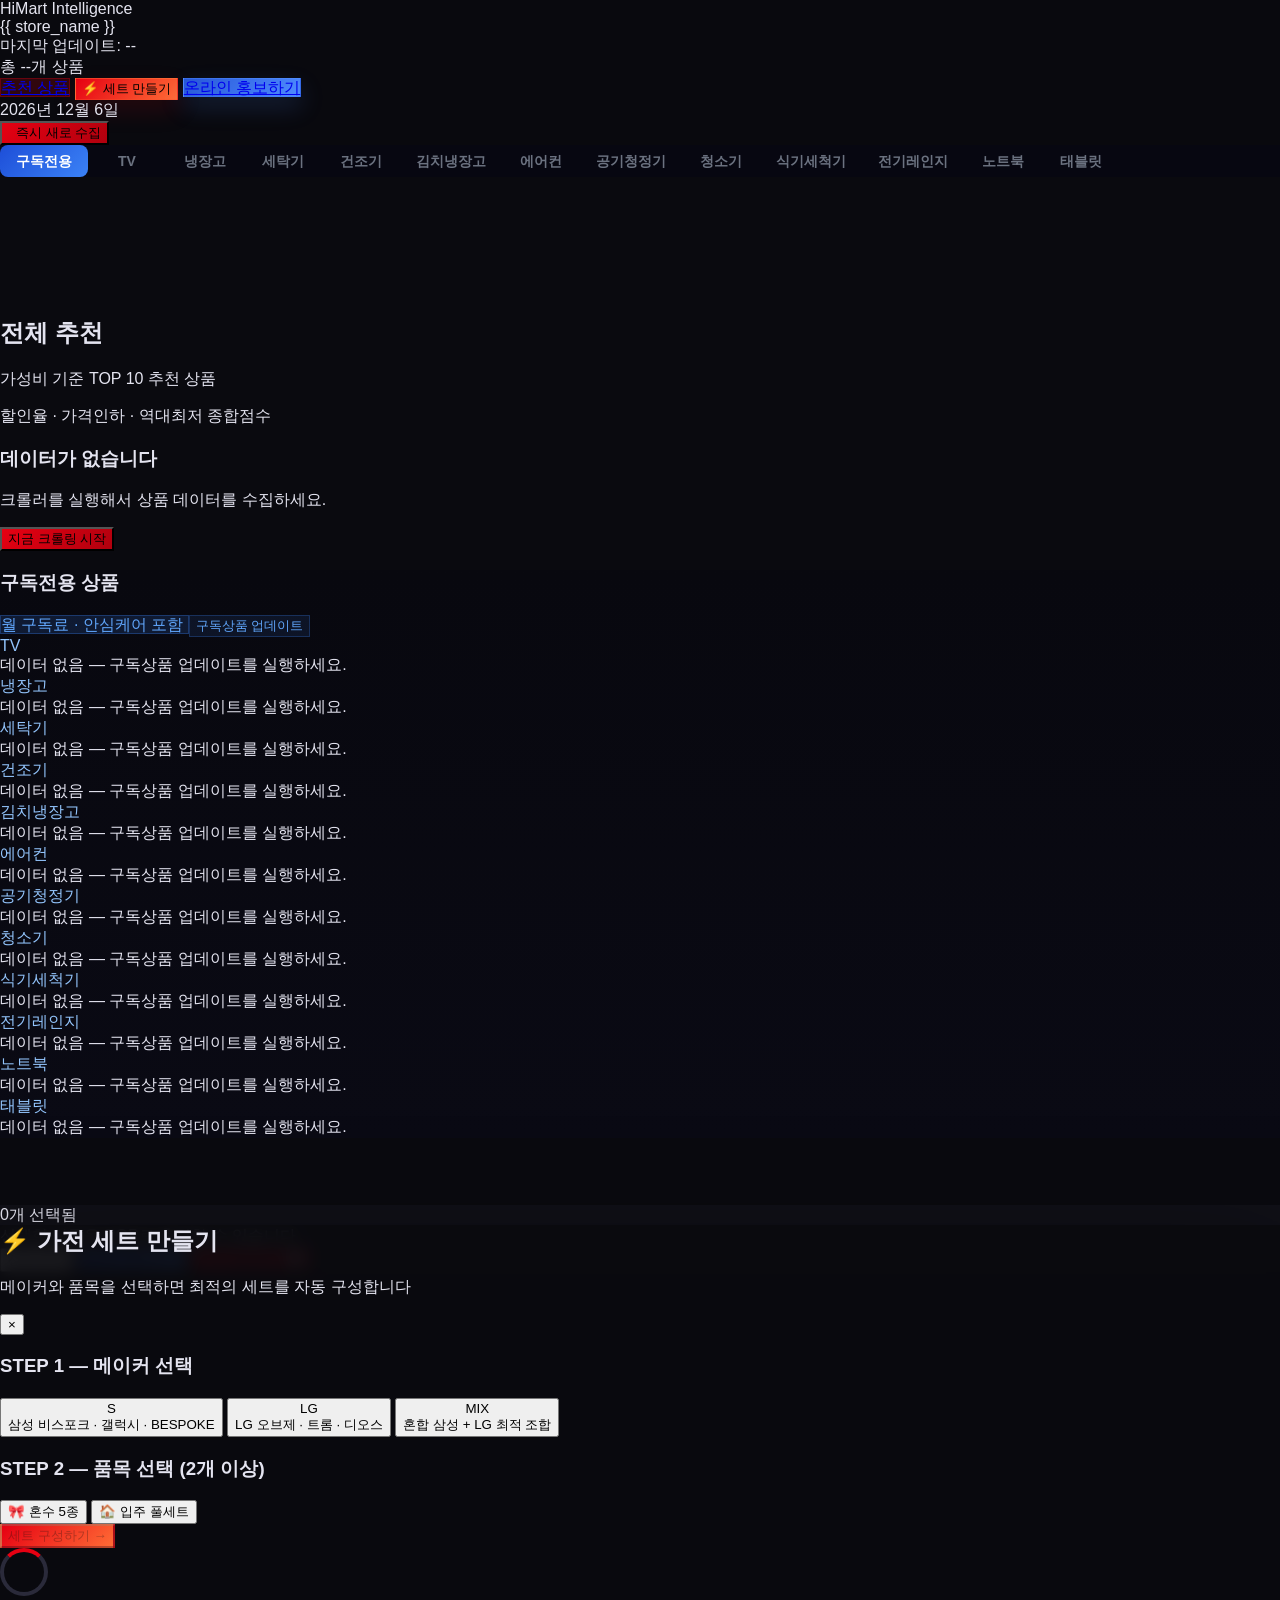
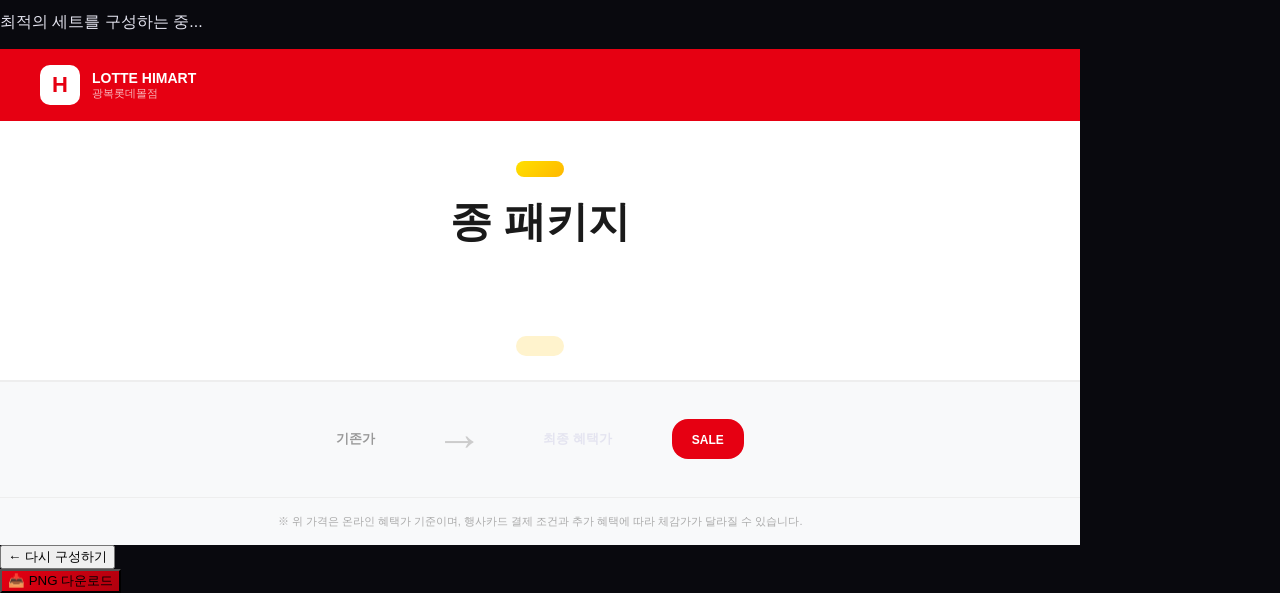
==== commit 82a38244: "feat: 가전 세트 만들기 기능 추가 - 메이커 선택 (삼성/LG/혼합) + 품목 선택 wizard UI - /api/set-builder 엔드포인트 (메이커별 TOP1 자동 추" ====
--- a/templates/index.html
+++ b/templates/index.html
@@ -232,11 +232,11 @@
     white-space: nowrap;
   }
   .sub-bene-text {
-    font-size: 21px; font-weight: 700; flex: 1; line-height: 1.5; color: #111;
+    font-size: 16px; font-weight: 700; flex: 1; line-height: 1.5; color: #111;
     word-break: keep-all; overflow-wrap: break-word;
   }
   .sub-bene-sub {
-    padding-left: 20px; font-size: 18px; font-weight: 700; color: #444;
+    padding-left: 20px; font-size: 14px; font-weight: 700; color: #444;
     margin-top: 4px; line-height: 1.5;
     word-break: keep-all; overflow-wrap: break-word;
   }
@@ -266,15 +266,15 @@
   .sub-price-orig { font-size: 12px; color: #888; text-align: right; }
   .sub-price-main {
     padding: 0px 16px 14px;
-    display: flex; align-items: baseline; gap: 4px; justify-content: flex-end;
-  }
-  .sub-price-prefix { font-size: 18px; font-weight: 700; color: #111; }
+    display: flex; align-items: baseline; gap: 4px; justify-content: flex-end; flex-wrap: nowrap;
+  }
+  .sub-price-prefix { font-size: 16px; font-weight: 700; color: #111; white-space: nowrap; }
   .sub-price-big {
-    font-size: 58px; font-weight: 900; color: #111;
+    font-size: 80px; font-weight: 900; color: #111;
     letter-spacing: -1px; line-height: 1;
-    font-variant-numeric: tabular-nums;
-  }
-  .sub-price-suffix { font-size: 26px; font-weight: 700; color: #111; }
+    font-variant-numeric: tabular-nums; white-space: nowrap;
+  }
+  .sub-price-suffix { font-size: 28px; font-weight: 700; color: #111; white-space: nowrap; }
 
   /* ⑤ 주석 */
   .sub-disclaimer { flex-shrink: 0; padding: 8px 16px 12px; }
@@ -311,7 +311,8 @@
     <div class="flex items-center gap-2 shrink-0">
       <nav class="flex items-center gap-2 mr-2">
         <a href="/main" class="px-3 py-1.5 rounded-full text-xs font-semibold text-white" style="background:rgba(230,0,18,.18);border:1px solid rgba(230,0,18,.3);">추천 상품</a>
-        <a href="/promo" class="px-3 py-1.5 rounded-full text-xs font-semibold text-white transition-all hover:brightness-110 active:scale-95" style="background:linear-gradient(135deg,#2757d7,#4f8cff);border:1px solid rgba(79,140,255,.32);box-shadow:0 10px 24px rgba(79,140,255,.18);">온라인 홍보하기</a>
+        <button onclick="openSetBuilder()" class="px-3 py-1.5 rounded-full text-xs font-semibold text-white transition-all hover:brightness-110 active:scale-95" style="background:linear-gradient(135deg,#e60012,#ff6b35);border:1px solid rgba(255,107,53,.4);box-shadow:0 10px 24px rgba(230,0,18,.15);">⚡ 세트 만들기</button>
+        <a href="/promo" onclick="try { if (typeof persistPromoSelection === 'function') persistPromoSelection(); } catch (e) {}" class="px-3 py-1.5 rounded-full text-xs font-semibold text-white transition-all hover:brightness-110 active:scale-95" style="background:linear-gradient(135deg,#2757d7,#4f8cff);border:1px solid rgba(79,140,255,.32);box-shadow:0 10px 24px rgba(79,140,255,.18);">온라인 홍보하기</a>
       </nav>
       <div class="hidden sm:block text-xs text-gray-500" id="today-date"></div>
       <button onclick="triggerCrawl()" id="crawl-btn"
@@ -1744,7 +1745,7 @@
     : '';
 
   // 매장명
-  const storeFull = document.getElementById('store-name')?.textContent?.trim() || '롯데하이마트 광복롯데점';
+  const storeFull = document.getElementById('store-name')?.textContent?.trim() || '롯데하이마트';
   document.getElementById('pop-subtitle').textContent     = '온오프 통합매장인 우리매장 단독 특가';
   document.getElementById('pop-footer-store').textContent = storeFull;
 
@@ -2018,18 +2019,18 @@
         .sub-bene-item:last-child { margin-bottom:0 !important; }
         .sub-bene-row { display:flex !important; align-items:center !important; gap:8px !important; }
         .sub-bene-pill { background:#FFD600 !important; color:#111 !important; font-size:14px !important; font-weight:700 !important; padding:3px 8px !important; border-radius:4px !important; flex-shrink:0 !important; white-space:nowrap !important; }
-        .sub-bene-text { font-size:21px !important; font-weight:700 !important; flex:1 !important; line-height:1.5 !important; color:#111 !important; word-break:keep-all !important; overflow-wrap:break-word !important; }
-        .sub-bene-sub { padding-left:20px !important; font-size:18px !important; font-weight:700 !important; color:#444 !important; margin-top:4px !important; line-height:1.5 !important; word-break:keep-all !important; overflow-wrap:break-word !important; }
+        .sub-bene-text { font-size:16px !important; font-weight:700 !important; flex:1 !important; line-height:1.5 !important; color:#111 !important; word-break:keep-all !important; overflow-wrap:break-word !important; }
+        .sub-bene-sub { padding-left:20px !important; font-size:14px !important; font-weight:700 !important; color:#444 !important; margin-top:4px !important; line-height:1.5 !important; word-break:keep-all !important; overflow-wrap:break-word !important; }
         .sub-price-zone { flex:1 !important; border:2px solid #FFD600 !important; border-radius:10px !important; margin:6px 16px 6px !important; background:#fff !important; display:flex !important; flex-direction:column !important; }
         .sub-price-header { background:#2E7D32 !important; padding:0 16px !important; display:flex !important; align-items:center !important; min-height:44px !important; }
         .sub-price-cond { color:#fff !important; font-size:18px !important; font-weight:700 !important; }
         .sub-price-mid { padding:6px 16px 4px !important; display:flex !important; justify-content:space-between !important; align-items:center !important; }
         .sub-disc-badge { background:#E8003D !important; color:#fff !important; font-size:16px !important; font-weight:700 !important; padding:0 !important; min-height:44px !important; min-width:160px !important; border-radius:6px !important; word-break:keep-all !important; display:flex !important; align-items:center !important; justify-content:center !important; }
         .sub-price-orig { font-size:12px !important; color:#888 !important; text-align:right !important; }
-        .sub-price-main { padding:0px 16px 14px !important; display:flex !important; align-items:baseline !important; gap:4px !important; justify-content:flex-end !important; }
-        .sub-price-prefix { font-size:18px !important; font-weight:700 !important; color:#111 !important; }
-        .sub-price-big { font-size:58px !important; font-weight:900 !important; color:#111 !important; letter-spacing:-1px !important; line-height:1 !important; font-variant-numeric:tabular-nums !important; }
-        .sub-price-suffix { font-size:26px !important; font-weight:700 !important; color:#111 !important; }
+        .sub-price-main { padding:0px 16px 14px !important; display:flex !important; align-items:baseline !important; gap:4px !important; justify-content:flex-end !important; flex-wrap:nowrap !important; }
+        .sub-price-prefix { font-size:16px !important; font-weight:700 !important; color:#111 !important; white-space:nowrap !important; }
+        .sub-price-big { font-size:80px !important; font-weight:900 !important; color:#111 !important; letter-spacing:-1px !important; line-height:1 !important; font-variant-numeric:tabular-nums !important; white-space:nowrap !important; }
+        .sub-price-suffix { font-size:28px !important; font-weight:700 !important; color:#111 !important; white-space:nowrap !important; }
         .sub-disclaimer { flex-shrink:0 !important; padding:8px 16px 12px !important; }
         .sub-disclaimer p { font-size:10px !important; color:#888 !important; line-height:1.6 !important; word-break:keep-all !important; }
       `;
@@ -2585,5 +2586,384 @@
   if (e.target === this) closeCompareModal();
 });
 </script>
+
+<!-- ══════════════════════ 세트 빌더 모달 ══════════════════════ -->
+<div id="set-builder-modal" class="fixed inset-0 z-[100] hidden" style="background:rgba(10,10,15,0.92);backdrop-filter:blur(8px);">
+  <div class="flex items-center justify-center min-h-screen p-4">
+    <div class="bg-surface-1 border border-[#2a2a3a] rounded-2xl w-full max-w-5xl max-h-[90vh] overflow-y-auto" style="box-shadow:0 40px 100px rgba(0,0,0,0.6);">
+
+      <!-- 헤더 -->
+      <div class="flex items-center justify-between p-6 border-b border-[#2a2a3a]">
+        <div>
+          <h2 class="text-xl font-bold text-white flex items-center gap-2">⚡ 가전 세트 만들기</h2>
+          <p class="text-sm text-gray-400 mt-1">메이커와 품목을 선택하면 최적의 세트를 자동 구성합니다</p>
+        </div>
+        <button onclick="closeSetBuilder()" class="text-gray-400 hover:text-white text-2xl leading-none">&times;</button>
+      </div>
+
+      <!-- Step 1: 메이커 선택 -->
+      <div id="set-step1" class="p-6">
+        <h3 class="text-sm font-semibold text-gray-300 mb-4">STEP 1 — 메이커 선택</h3>
+        <div class="grid grid-cols-3 gap-4">
+          <button onclick="selectSetMaker('samsung')" data-maker="samsung"
+            class="set-maker-btn group flex flex-col items-center gap-3 p-6 rounded-xl border-2 border-[#2a2a3a] bg-surface-2 hover:border-blue-500 transition-all">
+            <div class="w-16 h-16 rounded-full bg-[#1428a0] flex items-center justify-center text-white text-2xl font-black">S</div>
+            <span class="text-white font-semibold">삼성</span>
+            <span class="text-xs text-gray-400">비스포크 · 갤럭시 · BESPOKE</span>
+          </button>
+          <button onclick="selectSetMaker('lg')" data-maker="lg"
+            class="set-maker-btn group flex flex-col items-center gap-3 p-6 rounded-xl border-2 border-[#2a2a3a] bg-surface-2 hover:border-[#a50034] transition-all">
+            <div class="w-16 h-16 rounded-full bg-[#a50034] flex items-center justify-center text-white text-2xl font-black">LG</div>
+            <span class="text-white font-semibold">LG</span>
+            <span class="text-xs text-gray-400">오브제 · 트롬 · 디오스</span>
+          </button>
+          <button onclick="selectSetMaker('mixed')" data-maker="mixed"
+            class="set-maker-btn group flex flex-col items-center gap-3 p-6 rounded-xl border-2 border-[#2a2a3a] bg-surface-2 hover:border-orange-500 transition-all">
+            <div class="w-16 h-16 rounded-full bg-gradient-to-br from-[#1428a0] to-[#a50034] flex items-center justify-center text-white text-xl font-black">MIX</div>
+            <span class="text-white font-semibold">혼합</span>
+            <span class="text-xs text-gray-400">삼성 + LG 최적 조합</span>
+          </button>
+        </div>
+      </div>
+
+      <!-- Step 2: 품목 선택 -->
+      <div id="set-step2" class="p-6 border-t border-[#2a2a3a] hidden">
+        <div class="flex items-center justify-between mb-4">
+          <h3 class="text-sm font-semibold text-gray-300">STEP 2 — 품목 선택 <span class="text-gray-500">(2개 이상)</span></h3>
+          <div class="flex gap-2">
+            <button onclick="selectSetPreset('honsu')" class="px-3 py-1 rounded-full text-xs font-semibold bg-pink-500/20 text-pink-300 border border-pink-500/30 hover:bg-pink-500/30 transition-all">🎀 혼수 5종</button>
+            <button onclick="selectSetPreset('full')" class="px-3 py-1 rounded-full text-xs font-semibold bg-purple-500/20 text-purple-300 border border-purple-500/30 hover:bg-purple-500/30 transition-all">🏠 입주 풀세트</button>
+          </div>
+        </div>
+        <div class="grid grid-cols-5 gap-3" id="set-category-grid"></div>
+        <div class="mt-5 flex justify-end">
+          <button onclick="buildSet()" id="set-build-btn" disabled
+            class="px-6 py-2.5 rounded-xl text-sm font-bold text-white transition-all disabled:opacity-40 disabled:cursor-not-allowed"
+            style="background:linear-gradient(135deg,#e60012,#ff6b35);">
+            세트 구성하기 →
+          </button>
+        </div>
+      </div>
+
+      <!-- Step 3: 결과 -->
+      <div id="set-step3" class="hidden">
+        <!-- 로딩 -->
+        <div id="set-loading" class="p-12 text-center hidden">
+          <div class="spinner mx-auto mb-4"></div>
+          <p class="text-gray-400">최적의 세트를 구성하는 중...</p>
+        </div>
+
+        <!-- 프로모션 결과 카드 -->
+        <div id="set-result" class="hidden">
+          <!-- 프로모션 배너 (PNG 캡처 대상) -->
+          <div id="set-promo-card" style="width:1080px;background:#fff;font-family:'Pretendard',sans-serif;position:relative;overflow:hidden;">
+            <!-- 상단 매장 바 -->
+            <div style="background:#e60012;padding:16px 40px;display:flex;align-items:center;justify-content:space-between;">
+              <div style="display:flex;align-items:center;gap:12px;">
+                <div style="width:40px;height:40px;background:#fff;border-radius:10px;display:flex;align-items:center;justify-content:center;">
+                  <span style="color:#e60012;font-size:22px;font-weight:900;">H</span>
+                </div>
+                <div>
+                  <div style="color:#fff;font-size:14px;font-weight:700;">LOTTE HIMART</div>
+                  <div style="color:rgba(255,255,255,0.7);font-size:11px;">광복롯데몰점</div>
+                </div>
+              </div>
+              <div style="color:rgba(255,255,255,0.8);font-size:12px;" id="set-promo-date"></div>
+            </div>
+
+            <!-- 메인 카피 -->
+            <div style="text-align:center;padding:40px 40px 20px;">
+              <div id="set-promo-maker-badge" style="display:inline-block;background:linear-gradient(135deg,#ffe000,#ffb800);color:#1a1a1a;font-size:16px;font-weight:800;padding:8px 24px;border-radius:30px;margin-bottom:16px;">
+              </div>
+              <h2 style="font-size:42px;font-weight:900;color:#1a1a1a;line-height:1.2;margin:0;">
+                <span id="set-promo-title-count" style="color:#e60012;"></span>종 패키지
+              </h2>
+              <p style="font-size:18px;color:#666;margin-top:8px;" id="set-promo-subtitle"></p>
+            </div>
+
+            <!-- 상품 이미지 그리드 -->
+            <div style="display:flex;justify-content:center;align-items:flex-end;gap:24px;padding:20px 40px 30px;flex-wrap:wrap;" id="set-promo-images"></div>
+
+            <!-- 품목 나열 -->
+            <div style="text-align:center;padding:0 40px 20px;">
+              <div style="display:inline-flex;align-items:center;gap:6px;background:#fff3cd;padding:10px 24px;border-radius:30px;font-size:14px;font-weight:700;color:#856404;" id="set-promo-categories-list">
+              </div>
+            </div>
+
+            <!-- 가격 영역 -->
+            <div style="background:#f8f9fa;padding:30px 40px;display:flex;align-items:center;justify-content:center;gap:60px;border-top:2px solid #eee;">
+              <div style="text-align:center;">
+                <div style="font-size:13px;color:#999;font-weight:600;">기존가</div>
+                <div style="font-size:24px;font-weight:800;color:#999;text-decoration:line-through;" id="set-promo-original"></div>
+              </div>
+              <div style="font-size:48px;color:#ccc;">→</div>
+              <div style="text-align:center;">
+                <div style="font-size:13px;font-weight:600;" style="color:#e60012;">최종 혜택가</div>
+                <div style="font-size:42px;font-weight:900;color:#e60012;" id="set-promo-benefit"></div>
+              </div>
+              <div style="background:#e60012;color:#fff;padding:12px 20px;border-radius:16px;text-align:center;">
+                <div style="font-size:36px;font-weight:900;line-height:1;" id="set-promo-discount"></div>
+                <div style="font-size:12px;font-weight:700;margin-top:2px;">SALE</div>
+              </div>
+            </div>
+
+            <!-- 하단 안내 -->
+            <div style="padding:16px 40px;font-size:11px;color:#aaa;text-align:center;background:#f8f9fa;border-top:1px solid #eee;">
+              ※ 위 가격은 온라인 혜택가 기준이며, 행사카드 결제 조건과 추가 혜택에 따라 체감가가 달라질 수 있습니다.
+            </div>
+          </div>
+
+          <!-- 컨트롤 버튼 -->
+          <div class="p-6 border-t border-[#2a2a3a] flex items-center justify-between">
+            <button onclick="resetSetBuilder()" class="px-4 py-2 rounded-lg text-sm text-gray-400 hover:text-white border border-[#2a2a3a] hover:border-gray-500 transition-all">
+              ← 다시 구성하기
+            </button>
+            <div class="flex gap-3">
+              <button onclick="downloadSetPromo()" class="px-5 py-2.5 rounded-xl text-sm font-bold text-white transition-all hover:brightness-110"
+                style="background:linear-gradient(135deg,#e60012,#b0000e);">
+                📥 PNG 다운로드
+              </button>
+            </div>
+          </div>
+        </div>
+      </div>
+
+    </div>
+  </div>
+</div>
+
+<!-- 세트 빌더 프로모 카드 (오프스크린 렌더용) -->
+<div id="set-render-zone" style="position:fixed;left:-9999px;top:0;z-index:-1;"></div>
+
+<script>
+// ══════════════════════ 세트 빌더 ══════════════════════
+const SET_CATEGORIES = [
+  { key: 'tv',          name: 'TV',         icon: '📺' },
+  { key: 'refrigerator',name: '냉장고',     icon: '🧊' },
+  { key: 'washer',      name: '세탁기',     icon: '👕' },
+  { key: 'dryer',       name: '건조기',     icon: '☀️' },
+  { key: 'kimchi',      name: '김치냉장고', icon: '🥬' },
+  { key: 'aircon',      name: '에어컨',     icon: '❄️' },
+  { key: 'airpurifier', name: '공기청정기', icon: '🌿' },
+  { key: 'vacuum',      name: '청소기',     icon: '🧹' },
+  { key: 'dishwasher',  name: '식기세척기', icon: '🍽️' },
+  { key: 'range',       name: '전기레인지', icon: '🔥' },
+];
+
+const PRESETS = {
+  honsu: ['tv', 'refrigerator', 'washer', 'dryer', 'aircon'],
+  full:  ['tv', 'refrigerator', 'washer', 'dryer', 'kimchi', 'aircon', 'airpurifier', 'vacuum', 'dishwasher', 'range'],
+};
+
+let setMaker = null;
+let setSelectedCats = new Set();
+
+function openSetBuilder() {
+  document.getElementById('set-builder-modal').classList.remove('hidden');
+  document.body.style.overflow = 'hidden';
+  resetSetBuilder();
+}
+
+function closeSetBuilder() {
+  document.getElementById('set-builder-modal').classList.add('hidden');
+  document.body.style.overflow = '';
+}
+
+function resetSetBuilder() {
+  setMaker = null;
+  setSelectedCats.clear();
+  document.getElementById('set-step1').classList.remove('hidden');
+  document.getElementById('set-step2').classList.add('hidden');
+  document.getElementById('set-step3').classList.add('hidden');
+  document.querySelectorAll('.set-maker-btn').forEach(b => b.classList.remove('border-blue-500','border-[#a50034]','border-orange-500'));
+  updateSetBuildBtn();
+}
+
+function selectSetMaker(maker) {
+  setMaker = maker;
+  document.querySelectorAll('.set-maker-btn').forEach(b => {
+    b.classList.remove('border-blue-500','border-[#a50034]','border-orange-500');
+    if (b.dataset.maker === maker) {
+      const c = maker === 'samsung' ? 'border-blue-500' : maker === 'lg' ? 'border-[#a50034]' : 'border-orange-500';
+      b.classList.add(c);
+    }
+  });
+  document.getElementById('set-step2').classList.remove('hidden');
+  buildCategoryGrid();
+}
+
+function buildCategoryGrid() {
+  const grid = document.getElementById('set-category-grid');
+  grid.innerHTML = SET_CATEGORIES.map(cat => `
+    <button onclick="toggleSetCategory('${cat.key}')" data-cat="${cat.key}"
+      class="set-cat-btn flex flex-col items-center gap-2 p-4 rounded-xl border-2 border-[#2a2a3a] bg-surface-2 hover:border-gray-500 transition-all">
+      <span class="text-2xl">${cat.icon}</span>
+      <span class="text-xs font-semibold text-gray-300">${cat.name}</span>
+    </button>
+  `).join('');
+}
+
+function toggleSetCategory(key) {
+  if (setSelectedCats.has(key)) setSelectedCats.delete(key);
+  else setSelectedCats.add(key);
+
+  document.querySelectorAll('.set-cat-btn').forEach(b => {
+    if (setSelectedCats.has(b.dataset.cat)) {
+      b.classList.add('border-[#e60012]','bg-[#e60012]/10');
+      b.classList.remove('border-[#2a2a3a]');
+    } else {
+      b.classList.remove('border-[#e60012]','bg-[#e60012]/10');
+      b.classList.add('border-[#2a2a3a]');
+    }
+  });
+  updateSetBuildBtn();
+}
+
+function selectSetPreset(preset) {
+  setSelectedCats.clear();
+  (PRESETS[preset] || []).forEach(k => setSelectedCats.add(k));
+  document.querySelectorAll('.set-cat-btn').forEach(b => {
+    if (setSelectedCats.has(b.dataset.cat)) {
+      b.classList.add('border-[#e60012]','bg-[#e60012]/10');
+      b.classList.remove('border-[#2a2a3a]');
+    } else {
+      b.classList.remove('border-[#e60012]','bg-[#e60012]/10');
+      b.classList.add('border-[#2a2a3a]');
+    }
+  });
+  updateSetBuildBtn();
+}
+
+function updateSetBuildBtn() {
+  const btn = document.getElementById('set-build-btn');
+  btn.disabled = setSelectedCats.size < 2;
+  btn.textContent = setSelectedCats.size >= 2
+    ? `${setSelectedCats.size}종 세트 구성하기 →`
+    : '세트 구성하기 →';
+}
+
+async function buildSet() {
+  if (!setMaker || setSelectedCats.size < 2) return;
+
+  document.getElementById('set-step1').classList.add('hidden');
+  document.getElementById('set-step2').classList.add('hidden');
+  document.getElementById('set-step3').classList.remove('hidden');
+  document.getElementById('set-loading').classList.remove('hidden');
+  document.getElementById('set-result').classList.add('hidden');
+
+  try {
+    const cats = [...setSelectedCats].join(',');
+    const res = await fetch(`/api/set-builder?maker=${setMaker}&categories=${cats}`);
+    const data = await res.json();
+    if (!res.ok) throw new Error(data.error);
+    renderSetPromo(data);
+  } catch (err) {
+    showToast(err.message || '세트 구성에 실패했습니다.');
+    resetSetBuilder();
+  }
+}
+
+function renderSetPromo(data) {
+  document.getElementById('set-loading').classList.add('hidden');
+  document.getElementById('set-result').classList.remove('hidden');
+
+  const now = new Date();
+  document.getElementById('set-promo-date').textContent =
+    `${now.getFullYear()}년 ${now.getMonth()+1}월 ${now.getDate()}일 기준`;
+
+  document.getElementById('set-promo-maker-badge').textContent = `⚡ ${data.maker_label} ${data.set_count}종 패키지`;
+  document.getElementById('set-promo-title-count').textContent = data.set_count;
+
+  const catNames = data.items.map(item => {
+    const cat = SET_CATEGORIES.find(c => c.key === item.category);
+    return cat ? cat.name : item.category;
+  });
+  document.getElementById('set-promo-subtitle').textContent = catNames.join(' + ');
+  document.getElementById('set-promo-categories-list').innerHTML =
+    '⚡ ' + catNames.join(' + ');
+
+  // 상품 이미지
+  const imgContainer = document.getElementById('set-promo-images');
+  imgContainer.innerHTML = '';
+  data.items.forEach(item => {
+    const imgSize = data.items.length <= 5 ? 160 : 120;
+    const wrap = document.createElement('div');
+    wrap.style.cssText = `text-align:center;flex:0 0 auto;`;
+    wrap.innerHTML = `
+      <div style="width:${imgSize}px;height:${imgSize}px;background:#f8f9fa;border-radius:16px;display:flex;align-items:center;justify-content:center;overflow:hidden;margin:0 auto;">
+        <img src="/proxy/image?url=${encodeURIComponent(item.image_url || '')}"
+             onerror="this.src='data:image/svg+xml,<svg xmlns=%22http://www.w3.org/2000/svg%22 width=%2280%22 height=%2280%22><text x=%2240%22 y=%2248%22 text-anchor=%22middle%22 font-size=%2240%22>${SET_CATEGORIES.find(c=>c.key===item.category)?.icon||'📦'}</text></svg>'"
+             style="max-width:90%;max-height:90%;object-fit:contain;"
+             crossorigin="anonymous">
+      </div>
+      <div style="font-size:11px;color:#666;margin-top:6px;font-weight:600;">${SET_CATEGORIES.find(c=>c.key===item.category)?.name||''}</div>
+      <div style="font-size:10px;color:#999;max-width:${imgSize}px;overflow:hidden;text-overflow:ellipsis;white-space:nowrap;">${(item.product_name||'').slice(0,20)}</div>
+    `;
+    imgContainer.appendChild(wrap);
+  });
+
+  // 가격
+  document.getElementById('set-promo-original').textContent = `₩${data.total_original.toLocaleString()}`;
+  document.getElementById('set-promo-benefit').textContent = `₩${data.total_benefit.toLocaleString()}`;
+  document.getElementById('set-promo-discount').textContent = `${data.discount_rate}%`;
+
+  // 프로모 카드를 화면 내로 이동해서 보이게
+  const card = document.getElementById('set-promo-card');
+  const zone = document.getElementById('set-render-zone');
+  zone.innerHTML = '';
+  const clone = card.cloneNode(true);
+  clone.id = 'set-promo-card-render';
+  zone.appendChild(clone);
+}
+
+async function downloadSetPromo() {
+  const card = document.getElementById('set-promo-card');
+  const origLeft = card.style.left;
+  const origPos = card.style.position;
+  card.style.position = 'fixed';
+  card.style.left = '-9999px';
+  card.style.top = '0';
+  document.body.appendChild(card);
+
+  try {
+    await new Promise(r => setTimeout(r, 500));
+    const imgs = card.querySelectorAll('img');
+    await Promise.all([...imgs].map(img =>
+      img.complete ? Promise.resolve() : new Promise(r => { img.onload = r; img.onerror = r; })
+    ));
+
+    const canvas = await html2canvas(card, {
+      scale: 2,
+      useCORS: true,
+      allowTaint: true,
+      backgroundColor: '#ffffff',
+      width: 1080,
+    });
+    const link = document.createElement('a');
+    link.download = `하이마트_${setMaker}_${setSelectedCats.size}종_세트.png`;
+    link.href = canvas.toDataURL('image/png');
+    link.click();
+    showToast('세트 프로모션 이미지가 다운로드되었습니다!');
+  } catch (err) {
+    showToast('이미지 생성 실패: ' + err.message);
+  } finally {
+    const result = document.getElementById('set-result');
+    const priceArea = card.parentElement === document.body ? card : null;
+    if (priceArea) {
+      const target = document.querySelector('#set-result > div:first-child');
+      if (target) target.appendChild(card);
+      else document.getElementById('set-result').prepend(card);
+    }
+    card.style.position = '';
+    card.style.left = '';
+    card.style.top = '';
+  }
+}
+
+// 모달 바깥 클릭 닫기
+document.getElementById('set-builder-modal').addEventListener('click', function(e) {
+  if (e.target === this) closeSetBuilder();
+});
+</script>
 </body>
 </html>
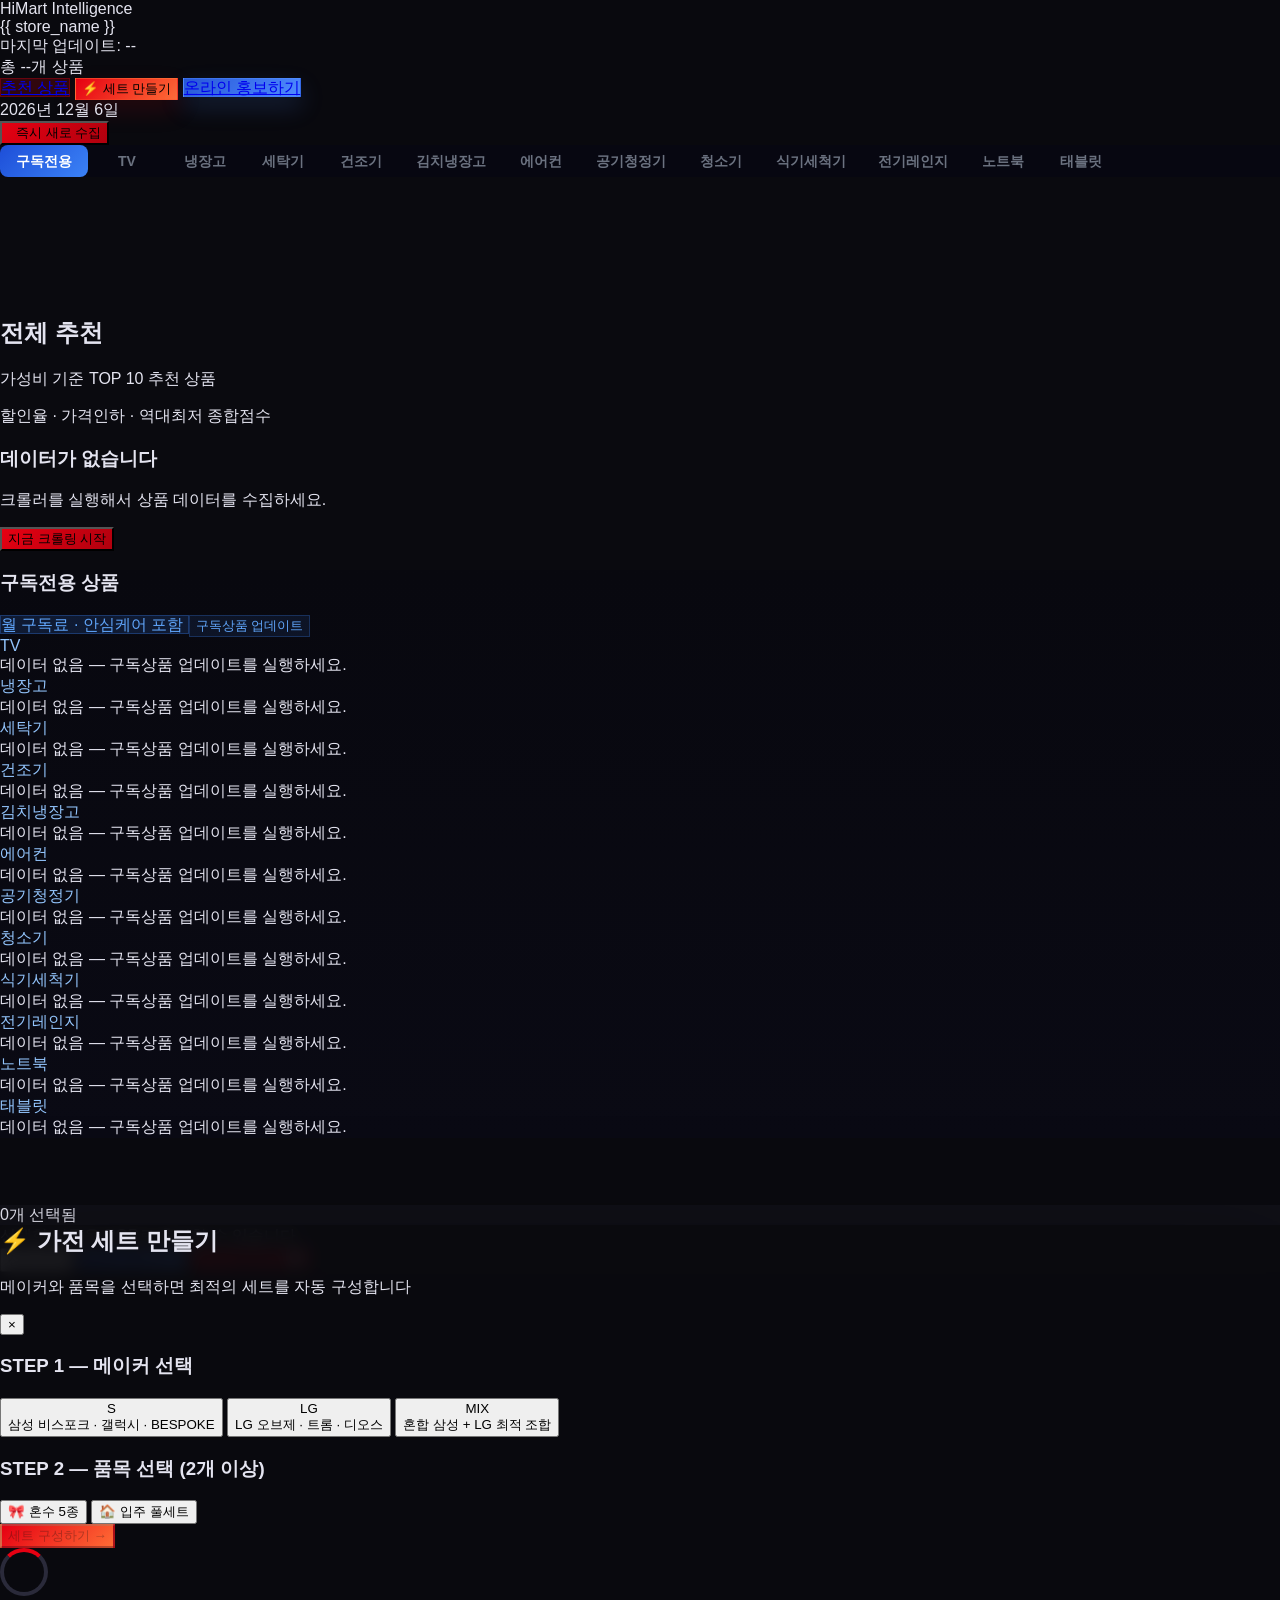
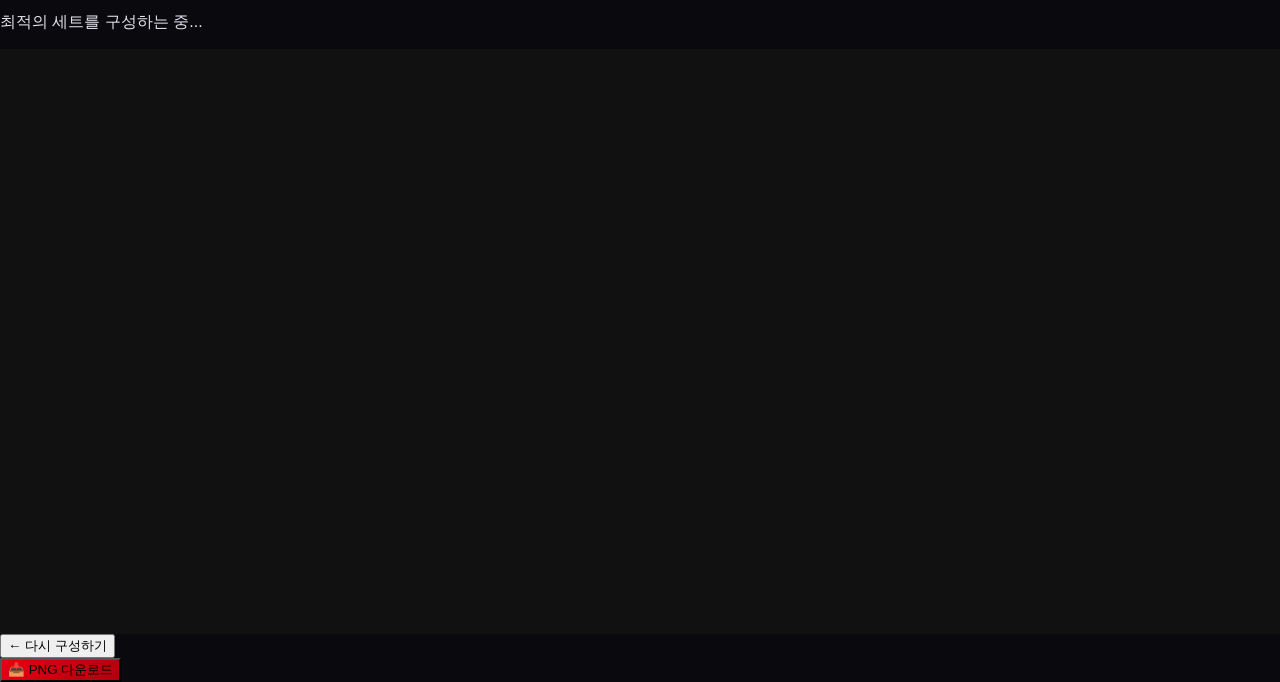
==== commit d1cdd585: "feat: 세트 빌더 프로모 카드 프로페셔널 디자인 리뉴얼 - 프로모 카드를 전문 홍보시안 스타일로 완전 재디자인 - 메이커별 그라데이션 배경 (삼성: 블루, LG: 레드, 혼합:" ====
--- a/templates/index.html
+++ b/templates/index.html
@@ -2655,62 +2655,9 @@
 
         <!-- 프로모션 결과 카드 -->
         <div id="set-result" class="hidden">
-          <!-- 프로모션 배너 (PNG 캡처 대상) -->
-          <div id="set-promo-card" style="width:1080px;background:#fff;font-family:'Pretendard',sans-serif;position:relative;overflow:hidden;">
-            <!-- 상단 매장 바 -->
-            <div style="background:#e60012;padding:16px 40px;display:flex;align-items:center;justify-content:space-between;">
-              <div style="display:flex;align-items:center;gap:12px;">
-                <div style="width:40px;height:40px;background:#fff;border-radius:10px;display:flex;align-items:center;justify-content:center;">
-                  <span style="color:#e60012;font-size:22px;font-weight:900;">H</span>
-                </div>
-                <div>
-                  <div style="color:#fff;font-size:14px;font-weight:700;">LOTTE HIMART</div>
-                  <div style="color:rgba(255,255,255,0.7);font-size:11px;">광복롯데몰점</div>
-                </div>
-              </div>
-              <div style="color:rgba(255,255,255,0.8);font-size:12px;" id="set-promo-date"></div>
-            </div>
-
-            <!-- 메인 카피 -->
-            <div style="text-align:center;padding:40px 40px 20px;">
-              <div id="set-promo-maker-badge" style="display:inline-block;background:linear-gradient(135deg,#ffe000,#ffb800);color:#1a1a1a;font-size:16px;font-weight:800;padding:8px 24px;border-radius:30px;margin-bottom:16px;">
-              </div>
-              <h2 style="font-size:42px;font-weight:900;color:#1a1a1a;line-height:1.2;margin:0;">
-                <span id="set-promo-title-count" style="color:#e60012;"></span>종 패키지
-              </h2>
-              <p style="font-size:18px;color:#666;margin-top:8px;" id="set-promo-subtitle"></p>
-            </div>
-
-            <!-- 상품 이미지 그리드 -->
-            <div style="display:flex;justify-content:center;align-items:flex-end;gap:24px;padding:20px 40px 30px;flex-wrap:wrap;" id="set-promo-images"></div>
-
-            <!-- 품목 나열 -->
-            <div style="text-align:center;padding:0 40px 20px;">
-              <div style="display:inline-flex;align-items:center;gap:6px;background:#fff3cd;padding:10px 24px;border-radius:30px;font-size:14px;font-weight:700;color:#856404;" id="set-promo-categories-list">
-              </div>
-            </div>
-
-            <!-- 가격 영역 -->
-            <div style="background:#f8f9fa;padding:30px 40px;display:flex;align-items:center;justify-content:center;gap:60px;border-top:2px solid #eee;">
-              <div style="text-align:center;">
-                <div style="font-size:13px;color:#999;font-weight:600;">기존가</div>
-                <div style="font-size:24px;font-weight:800;color:#999;text-decoration:line-through;" id="set-promo-original"></div>
-              </div>
-              <div style="font-size:48px;color:#ccc;">→</div>
-              <div style="text-align:center;">
-                <div style="font-size:13px;font-weight:600;" style="color:#e60012;">최종 혜택가</div>
-                <div style="font-size:42px;font-weight:900;color:#e60012;" id="set-promo-benefit"></div>
-              </div>
-              <div style="background:#e60012;color:#fff;padding:12px 20px;border-radius:16px;text-align:center;">
-                <div style="font-size:36px;font-weight:900;line-height:1;" id="set-promo-discount"></div>
-                <div style="font-size:12px;font-weight:700;margin-top:2px;">SALE</div>
-              </div>
-            </div>
-
-            <!-- 하단 안내 -->
-            <div style="padding:16px 40px;font-size:11px;color:#aaa;text-align:center;background:#f8f9fa;border-top:1px solid #eee;">
-              ※ 위 가격은 온라인 혜택가 기준이며, 행사카드 결제 조건과 추가 혜택에 따라 체감가가 달라질 수 있습니다.
-            </div>
+          <!-- 프로모 카드 컨테이너 (스크롤 가능) -->
+          <div style="max-height:65vh;overflow-y:auto;display:flex;justify-content:center;padding:24px;background:#111;">
+            <div id="set-promo-card" style="width:1080px;min-height:1440px;position:relative;overflow:hidden;font-family:'Pretendard','Noto Sans KR',sans-serif;"></div>
           </div>
 
           <!-- 컨트롤 버튼 -->
@@ -2731,9 +2678,6 @@
     </div>
   </div>
 </div>
-
-<!-- 세트 빌더 프로모 카드 (오프스크린 렌더용) -->
-<div id="set-render-zone" style="position:fixed;left:-9999px;top:0;z-index:-1;"></div>
 
 <script>
 // ══════════════════════ 세트 빌더 ══════════════════════
@@ -2863,81 +2807,191 @@
   }
 }
 
-function renderSetPromo(data) {
+function _manwon(price) {
+  const m = Math.floor(price / 10000);
+  return m.toLocaleString();
+}
+
+function _makerTheme(maker) {
+  if (maker === 'samsung') return {
+    bg: 'linear-gradient(160deg, #0b1e5e 0%, #1a3caf 40%, #2952d6 70%, #4a7aff 100%)',
+    accent: '#4a9fff', badge: '#ffe500', badgeText: '#1a1a1a',
+    label: '삼성', logoText: 'SAMSUNG',
+    highlight: '#ffe500', priceColor: '#ffe500',
+  };
+  if (maker === 'lg') return {
+    bg: 'linear-gradient(160deg, #5a0020 0%, #a50034 40%, #d4004a 70%, #ff2070 100%)',
+    accent: '#ff6090', badge: '#ffe500', badgeText: '#1a1a1a',
+    label: 'LG', logoText: 'LG',
+    highlight: '#ffe500', priceColor: '#ffe500',
+  };
+  return {
+    bg: 'linear-gradient(160deg, #1a1a2e 0%, #2d1b4e 40%, #4a2080 70%, #6b3fa0 100%)',
+    accent: '#c084fc', badge: '#ffe500', badgeText: '#1a1a1a',
+    label: '삼성+LG', logoText: 'PREMIUM',
+    highlight: '#ffe500', priceColor: '#ffe500',
+  };
+}
+
+async function _loadImageAsDataUri(url) {
+  if (!url) return null;
+  try {
+    const resp = await fetch(`/proxy/image?url=${encodeURIComponent(url)}`);
+    const json = await resp.json();
+    return json.data || null;
+  } catch { return null; }
+}
+
+async function renderSetPromo(data) {
   document.getElementById('set-loading').classList.add('hidden');
   document.getElementById('set-result').classList.remove('hidden');
 
-  const now = new Date();
-  document.getElementById('set-promo-date').textContent =
-    `${now.getFullYear()}년 ${now.getMonth()+1}월 ${now.getDate()}일 기준`;
-
-  document.getElementById('set-promo-maker-badge').textContent = `⚡ ${data.maker_label} ${data.set_count}종 패키지`;
-  document.getElementById('set-promo-title-count').textContent = data.set_count;
-
+  const theme = _makerTheme(data.maker);
   const catNames = data.items.map(item => {
     const cat = SET_CATEGORIES.find(c => c.key === item.category);
     return cat ? cat.name : item.category;
   });
-  document.getElementById('set-promo-subtitle').textContent = catNames.join(' + ');
-  document.getElementById('set-promo-categories-list').innerHTML =
-    '⚡ ' + catNames.join(' + ');
-
-  // 상품 이미지
-  const imgContainer = document.getElementById('set-promo-images');
-  imgContainer.innerHTML = '';
-  data.items.forEach(item => {
-    const imgSize = data.items.length <= 5 ? 160 : 120;
-    const wrap = document.createElement('div');
-    wrap.style.cssText = `text-align:center;flex:0 0 auto;`;
-    wrap.innerHTML = `
-      <div style="width:${imgSize}px;height:${imgSize}px;background:#f8f9fa;border-radius:16px;display:flex;align-items:center;justify-content:center;overflow:hidden;margin:0 auto;">
-        <img src="/proxy/image?url=${encodeURIComponent(item.image_url || '')}"
-             onerror="this.src='data:image/svg+xml,<svg xmlns=%22http://www.w3.org/2000/svg%22 width=%2280%22 height=%2280%22><text x=%2240%22 y=%2248%22 text-anchor=%22middle%22 font-size=%2240%22>${SET_CATEGORIES.find(c=>c.key===item.category)?.icon||'📦'}</text></svg>'"
-             style="max-width:90%;max-height:90%;object-fit:contain;"
-             crossorigin="anonymous">
-      </div>
-      <div style="font-size:11px;color:#666;margin-top:6px;font-weight:600;">${SET_CATEGORIES.find(c=>c.key===item.category)?.name||''}</div>
-      <div style="font-size:10px;color:#999;max-width:${imgSize}px;overflow:hidden;text-overflow:ellipsis;white-space:nowrap;">${(item.product_name||'').slice(0,20)}</div>
+
+  // 이미지를 data URI로 사전 로드
+  const imagePromises = data.items.map(item => _loadImageAsDataUri(item.image_url));
+  const imageDataUris = await Promise.all(imagePromises);
+
+  const origManwon = _manwon(data.total_original);
+  const benefitManwon = _manwon(data.total_benefit);
+
+  // 상품 이미지 HTML 생성
+  const imgCount = data.items.length;
+  const imgW = imgCount <= 4 ? 220 : imgCount <= 6 ? 170 : 140;
+  const imgH = imgW;
+
+  let imagesHtml = data.items.map((item, i) => {
+    const dataUri = imageDataUris[i];
+    const catInfo = SET_CATEGORIES.find(c => c.key === item.category);
+    const imgSrc = dataUri || `data:image/svg+xml,<svg xmlns="http://www.w3.org/2000/svg" width="200" height="200"><rect width="200" height="200" fill="%23f0f0f0" rx="20"/><text x="100" y="110" text-anchor="middle" font-size="60">${catInfo?.icon||'📦'}</text></svg>`;
+    return `
+      <div style="flex:0 0 auto;text-align:center;">
+        <div style="width:${imgW}px;height:${imgH}px;background:rgba(255,255,255,0.95);border-radius:20px;display:flex;align-items:center;justify-content:center;overflow:hidden;box-shadow:0 8px 32px rgba(0,0,0,0.3);">
+          <img src="${imgSrc}" style="max-width:88%;max-height:88%;object-fit:contain;" crossorigin="anonymous">
+        </div>
+        <div style="margin-top:8px;font-size:13px;font-weight:700;color:rgba(255,255,255,0.9);">${catInfo?.name||''}</div>
+      </div>
     `;
-    imgContainer.appendChild(wrap);
-  });
-
-  // 가격
-  document.getElementById('set-promo-original').textContent = `₩${data.total_original.toLocaleString()}`;
-  document.getElementById('set-promo-benefit').textContent = `₩${data.total_benefit.toLocaleString()}`;
-  document.getElementById('set-promo-discount').textContent = `${data.discount_rate}%`;
-
-  // 프로모 카드를 화면 내로 이동해서 보이게
+  }).join('');
+
   const card = document.getElementById('set-promo-card');
-  const zone = document.getElementById('set-render-zone');
-  zone.innerHTML = '';
-  const clone = card.cloneNode(true);
-  clone.id = 'set-promo-card-render';
-  zone.appendChild(clone);
+  card.innerHTML = `
+    <div style="width:1080px;min-height:1440px;background:${theme.bg};position:relative;overflow:hidden;padding:0;">
+
+      <!-- 배경 장식 원 -->
+      <div style="position:absolute;top:-120px;right:-120px;width:500px;height:500px;border-radius:50%;background:rgba(255,255,255,0.04);"></div>
+      <div style="position:absolute;bottom:-80px;left:-80px;width:400px;height:400px;border-radius:50%;background:rgba(255,255,255,0.03);"></div>
+
+      <!-- 상단 로고 바 -->
+      <div style="display:flex;align-items:center;justify-content:space-between;padding:40px 50px 20px;">
+        <div style="display:flex;align-items:center;gap:14px;">
+          <div style="width:48px;height:48px;background:#fff;border-radius:12px;display:flex;align-items:center;justify-content:center;">
+            <span style="color:#e60012;font-size:26px;font-weight:900;">H</span>
+          </div>
+          <div>
+            <div style="color:#fff;font-size:16px;font-weight:800;letter-spacing:1px;">LOTTE HIMART</div>
+            <div style="color:rgba(255,255,255,0.6);font-size:12px;font-weight:500;">광복롯데몰점</div>
+          </div>
+        </div>
+        <div style="background:rgba(255,255,255,0.15);padding:10px 24px;border-radius:30px;">
+          <span style="color:#fff;font-size:20px;font-weight:900;letter-spacing:2px;">${theme.logoText}</span>
+        </div>
+      </div>
+
+      <!-- 한정수량 뱃지 -->
+      <div style="text-align:center;padding:20px 0 0;">
+        <div style="display:inline-block;background:${theme.badge};color:${theme.badgeText};font-size:16px;font-weight:900;padding:10px 28px;border-radius:30px;box-shadow:0 4px 20px rgba(255,229,0,0.3);">
+          ⚡ 50세트 한정수량
+        </div>
+      </div>
+
+      <!-- 타이틀 -->
+      <div style="text-align:center;padding:30px 50px 10px;">
+        <h1 style="font-size:64px;font-weight:900;color:#fff;line-height:1.15;margin:0;text-shadow:0 4px 30px rgba(0,0,0,0.3);">
+          ${theme.label} 오픈행사<br>
+          <span style="color:${theme.highlight};">${data.set_count}종</span> 패키지
+        </h1>
+      </div>
+
+      <!-- 품목 나열 -->
+      <div style="text-align:center;padding:10px 50px 30px;">
+        <div style="display:inline-block;font-size:18px;font-weight:600;color:rgba(255,255,255,0.75);letter-spacing:0.5px;">
+          ${catNames.join(' · ')}
+        </div>
+      </div>
+
+      <!-- 상품 이미지 -->
+      <div style="display:flex;justify-content:center;align-items:flex-end;gap:20px;padding:10px 40px 40px;flex-wrap:wrap;">
+        ${imagesHtml}
+      </div>
+
+      <!-- 가격 영역 -->
+      <div style="margin:0 50px;background:rgba(0,0,0,0.25);border-radius:24px;padding:40px;text-align:center;backdrop-filter:blur(10px);border:1px solid rgba(255,255,255,0.1);">
+        <!-- 기존가 -->
+        <div style="font-size:15px;color:rgba(255,255,255,0.5);font-weight:600;margin-bottom:4px;">기존가</div>
+        <div style="font-size:28px;font-weight:800;color:rgba(255,255,255,0.4);text-decoration:line-through;margin-bottom:20px;">${origManwon}만원</div>
+
+        <!-- 화살표 -->
+        <div style="margin-bottom:20px;">
+          <div style="display:inline-block;width:0;height:0;border-left:20px solid transparent;border-right:20px solid transparent;border-top:20px solid ${theme.highlight};"></div>
+        </div>
+
+        <!-- 최종혜택가 -->
+        <div style="font-size:16px;color:rgba(255,255,255,0.7);font-weight:700;margin-bottom:8px;">최종 혜택가</div>
+        <div style="display:flex;align-items:baseline;justify-content:center;gap:8px;">
+          <span style="font-size:96px;font-weight:900;color:${theme.priceColor};line-height:1;text-shadow:0 4px 30px rgba(255,229,0,0.3);">${benefitManwon}</span>
+          <span style="font-size:36px;font-weight:800;color:${theme.priceColor};">만원대</span>
+        </div>
+
+        <!-- 할인율 뱃지 -->
+        <div style="margin-top:20px;">
+          <div style="display:inline-block;background:#e60012;color:#fff;font-size:22px;font-weight:900;padding:12px 32px;border-radius:40px;box-shadow:0 4px 20px rgba(230,0,18,0.4);">
+            ${data.discount_rate}% OFF
+          </div>
+        </div>
+      </div>
+
+      <!-- 하단 안내 -->
+      <div style="padding:30px 50px 20px;text-align:center;">
+        <div style="font-size:12px;color:rgba(255,255,255,0.35);line-height:1.6;">
+          ※ 위 가격은 온라인 혜택가 기준이며, 행사카드 결제 조건과 추가 혜택에 따라 체감가가 달라질 수 있습니다.<br>
+          ※ 상품 재고 상황에 따라 일부 모델이 변경될 수 있습니다.
+        </div>
+      </div>
+
+      <!-- 하단 매장 정보 -->
+      <div style="display:flex;align-items:center;justify-content:center;gap:12px;padding:20px 50px 40px;">
+        <div style="width:36px;height:36px;background:#e60012;border-radius:8px;display:flex;align-items:center;justify-content:center;">
+          <span style="color:#fff;font-size:18px;font-weight:900;">H</span>
+        </div>
+        <div>
+          <span style="color:rgba(255,255,255,0.7);font-size:14px;font-weight:700;">롯데하이마트</span>
+          <span style="color:rgba(255,255,255,0.4);font-size:14px;font-weight:500;"> 광복롯데몰점</span>
+        </div>
+      </div>
+
+    </div>
+  `;
 }
 
 async function downloadSetPromo() {
   const card = document.getElementById('set-promo-card');
-  const origLeft = card.style.left;
-  const origPos = card.style.position;
-  card.style.position = 'fixed';
-  card.style.left = '-9999px';
-  card.style.top = '0';
-  document.body.appendChild(card);
 
   try {
-    await new Promise(r => setTimeout(r, 500));
-    const imgs = card.querySelectorAll('img');
-    await Promise.all([...imgs].map(img =>
-      img.complete ? Promise.resolve() : new Promise(r => { img.onload = r; img.onerror = r; })
-    ));
+    showToast('이미지 생성 중...');
+    await new Promise(r => setTimeout(r, 300));
 
     const canvas = await html2canvas(card, {
       scale: 2,
       useCORS: true,
       allowTaint: true,
-      backgroundColor: '#ffffff',
+      backgroundColor: null,
       width: 1080,
+      height: card.scrollHeight,
     });
     const link = document.createElement('a');
     link.download = `하이마트_${setMaker}_${setSelectedCats.size}종_세트.png`;
@@ -2946,17 +3000,6 @@
     showToast('세트 프로모션 이미지가 다운로드되었습니다!');
   } catch (err) {
     showToast('이미지 생성 실패: ' + err.message);
-  } finally {
-    const result = document.getElementById('set-result');
-    const priceArea = card.parentElement === document.body ? card : null;
-    if (priceArea) {
-      const target = document.querySelector('#set-result > div:first-child');
-      if (target) target.appendChild(card);
-      else document.getElementById('set-result').prepend(card);
-    }
-    card.style.position = '';
-    card.style.left = '';
-    card.style.top = '';
   }
 }
 
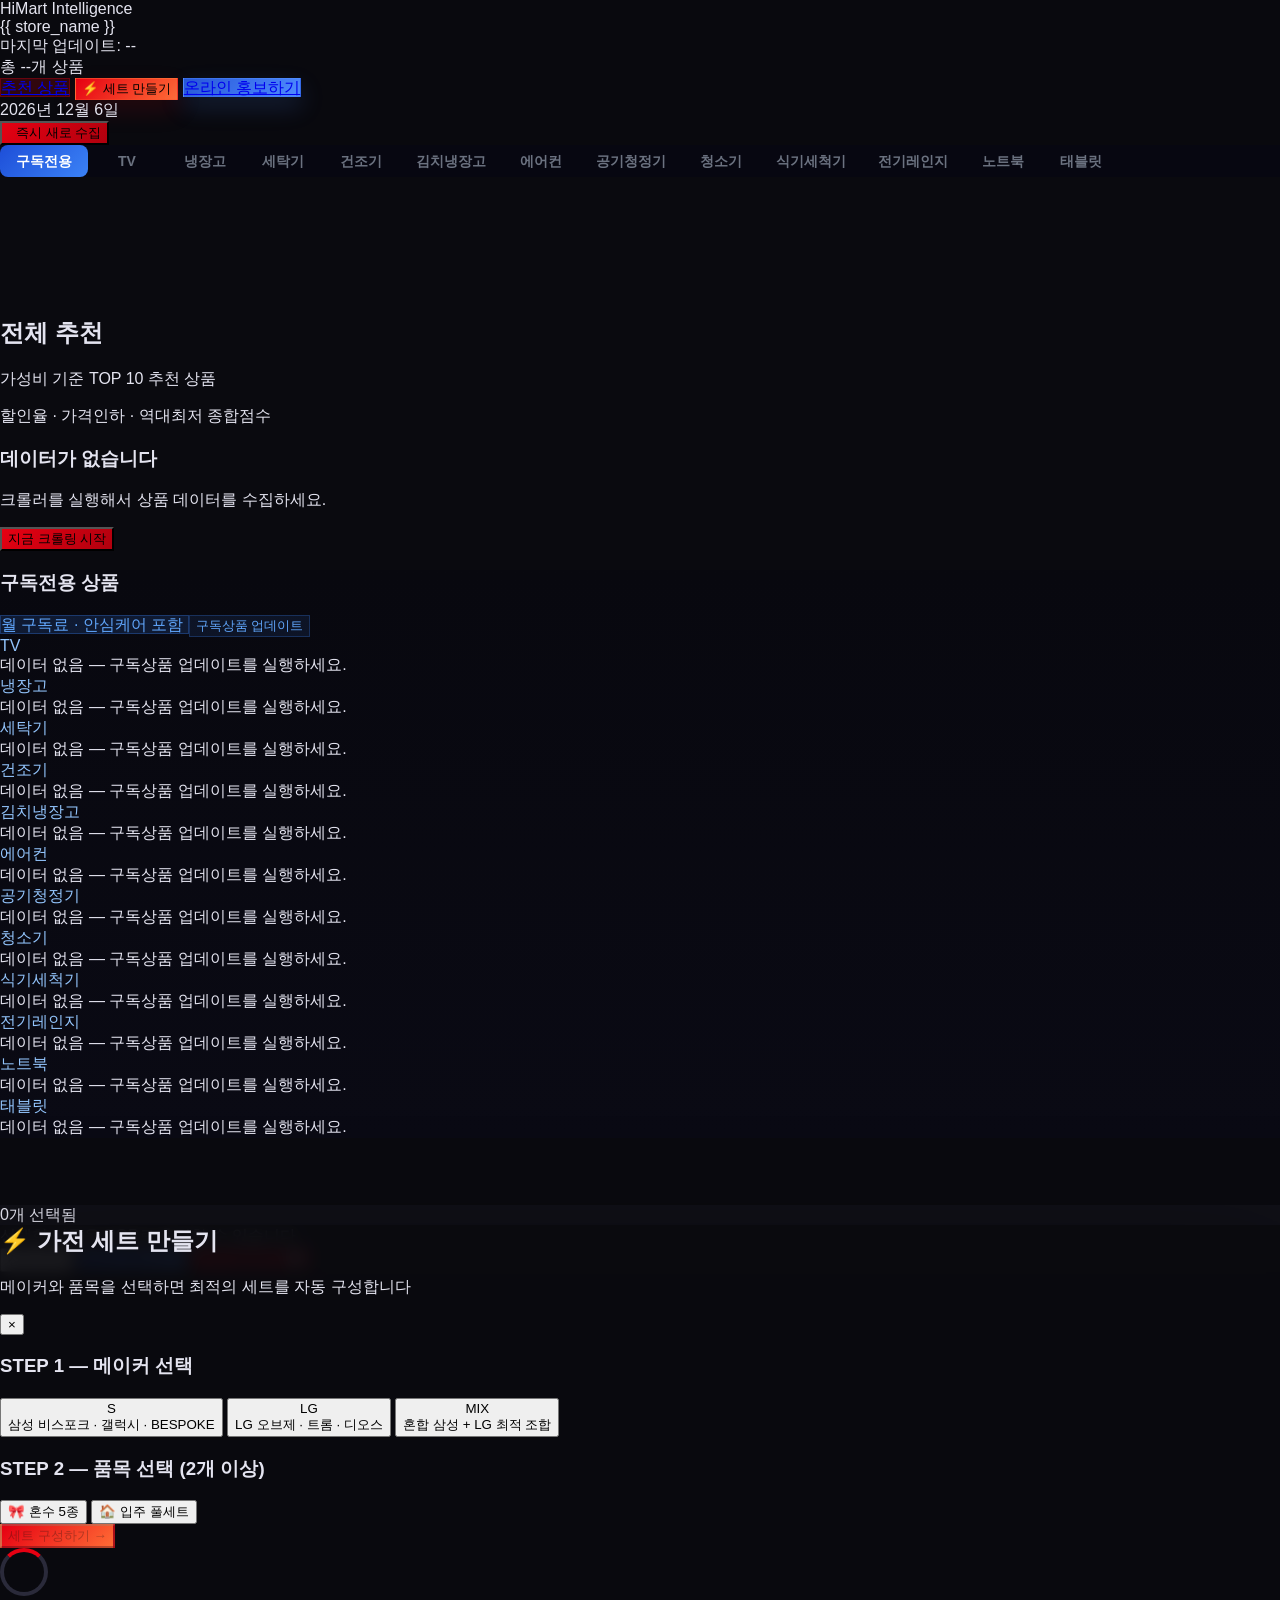
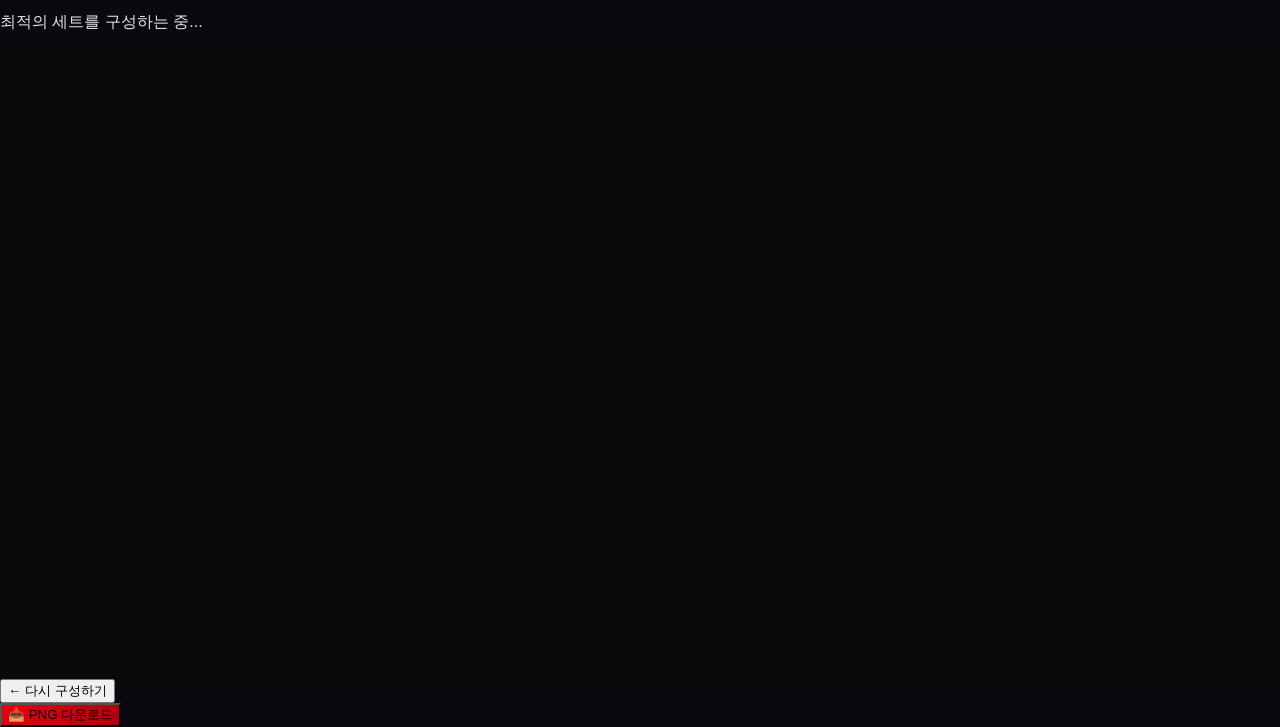
==== commit 99fde817: "feat: 세트 프로모 카드 정방형(1080x1080) 리디자인 - 정방형 비율로 변경 (1080x1080 고정) - 컴팩트 레이아웃: 모든 요소가 비율 안에 들어감 - 메이커별 " ====
--- a/templates/index.html
+++ b/templates/index.html
@@ -2655,9 +2655,9 @@
 
         <!-- 프로모션 결과 카드 -->
         <div id="set-result" class="hidden">
-          <!-- 프로모 카드 컨테이너 (스크롤 가능) -->
-          <div style="max-height:65vh;overflow-y:auto;display:flex;justify-content:center;padding:24px;background:#111;">
-            <div id="set-promo-card" style="width:1080px;min-height:1440px;position:relative;overflow:hidden;font-family:'Pretendard','Noto Sans KR',sans-serif;"></div>
+          <!-- 프로모 카드 컨테이너 (정방형 1080x1080) -->
+          <div style="max-height:70vh;overflow:auto;display:flex;justify-content:center;padding:20px;background:#0a0a0a;">
+            <div id="set-promo-card" style="width:1080px;height:1080px;position:relative;overflow:hidden;font-family:'Pretendard','Noto Sans KR',sans-serif;flex-shrink:0;"></div>
           </div>
 
           <!-- 컨트롤 버튼 -->
@@ -2808,28 +2808,27 @@
 }
 
 function _manwon(price) {
-  const m = Math.floor(price / 10000);
-  return m.toLocaleString();
+  return Math.floor(price / 10000).toLocaleString();
 }
 
 function _makerTheme(maker) {
   if (maker === 'samsung') return {
-    bg: 'linear-gradient(160deg, #0b1e5e 0%, #1a3caf 40%, #2952d6 70%, #4a7aff 100%)',
-    accent: '#4a9fff', badge: '#ffe500', badgeText: '#1a1a1a',
-    label: '삼성', logoText: 'SAMSUNG',
-    highlight: '#ffe500', priceColor: '#ffe500',
+    bg1: '#001d6e', bg2: '#0040c8', bg3: '#1a6aff',
+    glow: 'rgba(30,100,255,0.4)', label: '삼성', logoText: 'SAMSUNG',
+    priceColor: '#ffe500', badgeBg: '#ffe500', badgeColor: '#1a1a1a',
+    stripeBg: 'rgba(255,255,255,0.03)',
   };
   if (maker === 'lg') return {
-    bg: 'linear-gradient(160deg, #5a0020 0%, #a50034 40%, #d4004a 70%, #ff2070 100%)',
-    accent: '#ff6090', badge: '#ffe500', badgeText: '#1a1a1a',
-    label: 'LG', logoText: 'LG',
-    highlight: '#ffe500', priceColor: '#ffe500',
+    bg1: '#4a0018', bg2: '#a50034', bg3: '#e8005a',
+    glow: 'rgba(230,0,60,0.4)', label: 'LG', logoText: 'LG',
+    priceColor: '#ffe500', badgeBg: '#ffe500', badgeColor: '#1a1a1a',
+    stripeBg: 'rgba(255,255,255,0.03)',
   };
   return {
-    bg: 'linear-gradient(160deg, #1a1a2e 0%, #2d1b4e 40%, #4a2080 70%, #6b3fa0 100%)',
-    accent: '#c084fc', badge: '#ffe500', badgeText: '#1a1a1a',
-    label: '삼성+LG', logoText: 'PREMIUM',
-    highlight: '#ffe500', priceColor: '#ffe500',
+    bg1: '#1a0a30', bg2: '#3a1a6e', bg3: '#6b3fa0',
+    glow: 'rgba(120,60,200,0.4)', label: '삼성+LG', logoText: 'PREMIUM',
+    priceColor: '#ffe500', badgeBg: '#ffe500', badgeColor: '#1a1a1a',
+    stripeBg: 'rgba(255,255,255,0.03)',
   };
 }
 
@@ -2846,131 +2845,118 @@
   document.getElementById('set-loading').classList.add('hidden');
   document.getElementById('set-result').classList.remove('hidden');
 
-  const theme = _makerTheme(data.maker);
+  const T = _makerTheme(data.maker);
   const catNames = data.items.map(item => {
     const cat = SET_CATEGORIES.find(c => c.key === item.category);
     return cat ? cat.name : item.category;
   });
 
-  // 이미지를 data URI로 사전 로드
-  const imagePromises = data.items.map(item => _loadImageAsDataUri(item.image_url));
-  const imageDataUris = await Promise.all(imagePromises);
-
-  const origManwon = _manwon(data.total_original);
-  const benefitManwon = _manwon(data.total_benefit);
-
-  // 상품 이미지 HTML 생성
-  const imgCount = data.items.length;
-  const imgW = imgCount <= 4 ? 220 : imgCount <= 6 ? 170 : 140;
-  const imgH = imgW;
-
-  let imagesHtml = data.items.map((item, i) => {
-    const dataUri = imageDataUris[i];
-    const catInfo = SET_CATEGORIES.find(c => c.key === item.category);
-    const imgSrc = dataUri || `data:image/svg+xml,<svg xmlns="http://www.w3.org/2000/svg" width="200" height="200"><rect width="200" height="200" fill="%23f0f0f0" rx="20"/><text x="100" y="110" text-anchor="middle" font-size="60">${catInfo?.icon||'📦'}</text></svg>`;
-    return `
-      <div style="flex:0 0 auto;text-align:center;">
-        <div style="width:${imgW}px;height:${imgH}px;background:rgba(255,255,255,0.95);border-radius:20px;display:flex;align-items:center;justify-content:center;overflow:hidden;box-shadow:0 8px 32px rgba(0,0,0,0.3);">
-          <img src="${imgSrc}" style="max-width:88%;max-height:88%;object-fit:contain;" crossorigin="anonymous">
-        </div>
-        <div style="margin-top:8px;font-size:13px;font-weight:700;color:rgba(255,255,255,0.9);">${catInfo?.name||''}</div>
-      </div>
-    `;
+  const imageDataUris = await Promise.all(
+    data.items.map(item => _loadImageAsDataUri(item.image_url))
+  );
+
+  const origM = _manwon(data.total_original);
+  const benefitM = _manwon(data.total_benefit);
+  const n = data.items.length;
+
+  // 이미지 크기 — 정방형 안에서 한 줄에 맞도록
+  const imgS = n <= 3 ? 200 : n <= 5 ? 160 : n <= 7 ? 130 : 110;
+  const imgGap = n <= 5 ? 16 : 10;
+
+  const imgsHtml = data.items.map((item, i) => {
+    const ci = SET_CATEGORIES.find(c => c.key === item.category);
+    const src = imageDataUris[i] || `data:image/svg+xml,<svg xmlns="http://www.w3.org/2000/svg" width="160" height="160"><rect width="160" height="160" fill="%23f5f5f5" rx="16"/><text x="80" y="90" text-anchor="middle" font-size="48">${ci?.icon||'📦'}</text></svg>`;
+    return `<div style="text-align:center;flex:0 0 auto;">
+      <div style="width:${imgS}px;height:${imgS}px;background:#fff;border-radius:16px;display:flex;align-items:center;justify-content:center;overflow:hidden;box-shadow:0 6px 24px rgba(0,0,0,0.35);">
+        <img src="${src}" style="max-width:86%;max-height:86%;object-fit:contain;" crossorigin="anonymous">
+      </div>
+      <div style="margin-top:6px;font-size:12px;font-weight:700;color:rgba(255,255,255,0.85);">${ci?.name||''}</div>
+    </div>`;
   }).join('');
 
   const card = document.getElementById('set-promo-card');
   card.innerHTML = `
-    <div style="width:1080px;min-height:1440px;background:${theme.bg};position:relative;overflow:hidden;padding:0;">
-
-      <!-- 배경 장식 원 -->
-      <div style="position:absolute;top:-120px;right:-120px;width:500px;height:500px;border-radius:50%;background:rgba(255,255,255,0.04);"></div>
-      <div style="position:absolute;bottom:-80px;left:-80px;width:400px;height:400px;border-radius:50%;background:rgba(255,255,255,0.03);"></div>
-
-      <!-- 상단 로고 바 -->
-      <div style="display:flex;align-items:center;justify-content:space-between;padding:40px 50px 20px;">
-        <div style="display:flex;align-items:center;gap:14px;">
-          <div style="width:48px;height:48px;background:#fff;border-radius:12px;display:flex;align-items:center;justify-content:center;">
-            <span style="color:#e60012;font-size:26px;font-weight:900;">H</span>
+    <div style="width:1080px;height:1080px;background:linear-gradient(155deg,${T.bg1} 0%,${T.bg2} 50%,${T.bg3} 100%);position:relative;overflow:hidden;">
+
+      <!-- 장식 -->
+      <div style="position:absolute;top:-150px;right:-100px;width:450px;height:450px;border-radius:50%;background:${T.glow};filter:blur(80px);"></div>
+      <div style="position:absolute;bottom:-100px;left:-60px;width:350px;height:350px;border-radius:50%;background:${T.glow};filter:blur(100px);opacity:0.5;"></div>
+      <div style="position:absolute;top:0;left:0;right:0;bottom:0;background:repeating-linear-gradient(45deg,transparent,transparent 40px,${T.stripeBg} 40px,${T.stripeBg} 41px);"></div>
+
+      <!-- ① 상단 바: 하이마트 + 메이커 -->
+      <div style="position:relative;display:flex;align-items:center;justify-content:space-between;padding:28px 36px 0;">
+        <div style="display:flex;align-items:center;gap:10px;">
+          <div style="width:38px;height:38px;background:#fff;border-radius:10px;display:flex;align-items:center;justify-content:center;box-shadow:0 2px 8px rgba(0,0,0,0.2);">
+            <span style="color:#e60012;font-size:20px;font-weight:900;">H</span>
           </div>
           <div>
-            <div style="color:#fff;font-size:16px;font-weight:800;letter-spacing:1px;">LOTTE HIMART</div>
-            <div style="color:rgba(255,255,255,0.6);font-size:12px;font-weight:500;">광복롯데몰점</div>
+            <div style="color:#fff;font-size:13px;font-weight:800;letter-spacing:1.5px;">LOTTE HIMART</div>
+            <div style="color:rgba(255,255,255,0.5);font-size:10px;font-weight:500;">광복롯데몰점</div>
           </div>
         </div>
-        <div style="background:rgba(255,255,255,0.15);padding:10px 24px;border-radius:30px;">
-          <span style="color:#fff;font-size:20px;font-weight:900;letter-spacing:2px;">${theme.logoText}</span>
+        <div style="background:rgba(255,255,255,0.12);border:1px solid rgba(255,255,255,0.2);padding:8px 22px;border-radius:24px;">
+          <span style="color:#fff;font-size:18px;font-weight:900;letter-spacing:3px;">${T.logoText}</span>
         </div>
       </div>
 
-      <!-- 한정수량 뱃지 -->
-      <div style="text-align:center;padding:20px 0 0;">
-        <div style="display:inline-block;background:${theme.badge};color:${theme.badgeText};font-size:16px;font-weight:900;padding:10px 28px;border-radius:30px;box-shadow:0 4px 20px rgba(255,229,0,0.3);">
+      <!-- ② 한정수량 뱃지 + 타이틀 -->
+      <div style="position:relative;text-align:center;padding:22px 36px 0;">
+        <div style="display:inline-block;background:${T.badgeBg};color:${T.badgeColor};font-size:13px;font-weight:900;padding:7px 22px;border-radius:20px;box-shadow:0 3px 12px rgba(0,0,0,0.2);margin-bottom:14px;">
           ⚡ 50세트 한정수량
         </div>
-      </div>
-
-      <!-- 타이틀 -->
-      <div style="text-align:center;padding:30px 50px 10px;">
-        <h1 style="font-size:64px;font-weight:900;color:#fff;line-height:1.15;margin:0;text-shadow:0 4px 30px rgba(0,0,0,0.3);">
-          ${theme.label} 오픈행사<br>
-          <span style="color:${theme.highlight};">${data.set_count}종</span> 패키지
-        </h1>
-      </div>
-
-      <!-- 품목 나열 -->
-      <div style="text-align:center;padding:10px 50px 30px;">
-        <div style="display:inline-block;font-size:18px;font-weight:600;color:rgba(255,255,255,0.75);letter-spacing:0.5px;">
-          ${catNames.join(' · ')}
+        <div style="font-size:52px;font-weight:900;color:#fff;line-height:1.15;text-shadow:0 3px 20px rgba(0,0,0,0.25);">
+          ${T.label} 오픈행사
         </div>
-      </div>
-
-      <!-- 상품 이미지 -->
-      <div style="display:flex;justify-content:center;align-items:flex-end;gap:20px;padding:10px 40px 40px;flex-wrap:wrap;">
-        ${imagesHtml}
-      </div>
-
-      <!-- 가격 영역 -->
-      <div style="margin:0 50px;background:rgba(0,0,0,0.25);border-radius:24px;padding:40px;text-align:center;backdrop-filter:blur(10px);border:1px solid rgba(255,255,255,0.1);">
-        <!-- 기존가 -->
-        <div style="font-size:15px;color:rgba(255,255,255,0.5);font-weight:600;margin-bottom:4px;">기존가</div>
-        <div style="font-size:28px;font-weight:800;color:rgba(255,255,255,0.4);text-decoration:line-through;margin-bottom:20px;">${origManwon}만원</div>
-
-        <!-- 화살표 -->
-        <div style="margin-bottom:20px;">
-          <div style="display:inline-block;width:0;height:0;border-left:20px solid transparent;border-right:20px solid transparent;border-top:20px solid ${theme.highlight};"></div>
+        <div style="font-size:52px;font-weight:900;line-height:1.15;text-shadow:0 3px 20px rgba(0,0,0,0.25);">
+          <span style="color:${T.priceColor};">${data.set_count}종</span>
+          <span style="color:#fff;"> 패키지</span>
         </div>
-
-        <!-- 최종혜택가 -->
-        <div style="font-size:16px;color:rgba(255,255,255,0.7);font-weight:700;margin-bottom:8px;">최종 혜택가</div>
-        <div style="display:flex;align-items:baseline;justify-content:center;gap:8px;">
-          <span style="font-size:96px;font-weight:900;color:${theme.priceColor};line-height:1;text-shadow:0 4px 30px rgba(255,229,0,0.3);">${benefitManwon}</span>
-          <span style="font-size:36px;font-weight:800;color:${theme.priceColor};">만원대</span>
+        <div style="margin-top:10px;font-size:15px;font-weight:600;color:rgba(255,255,255,0.6);letter-spacing:1px;">
+          ${catNames.join('  ·  ')}
         </div>
-
-        <!-- 할인율 뱃지 -->
-        <div style="margin-top:20px;">
-          <div style="display:inline-block;background:#e60012;color:#fff;font-size:22px;font-weight:900;padding:12px 32px;border-radius:40px;box-shadow:0 4px 20px rgba(230,0,18,0.4);">
-            ${data.discount_rate}% OFF
+      </div>
+
+      <!-- ③ 상품 이미지 -->
+      <div style="position:relative;display:flex;justify-content:center;align-items:flex-end;gap:${imgGap}px;padding:24px 30px 20px;">
+        ${imgsHtml}
+      </div>
+
+      <!-- ④ 가격 영역 -->
+      <div style="position:relative;margin:0 36px;background:rgba(0,0,0,0.3);border-radius:20px;padding:22px 30px;border:1px solid rgba(255,255,255,0.08);">
+        <div style="display:flex;align-items:center;justify-content:center;gap:28px;">
+          <!-- 기존가 -->
+          <div style="text-align:center;">
+            <div style="font-size:11px;color:rgba(255,255,255,0.4);font-weight:600;">기존가</div>
+            <div style="font-size:22px;font-weight:800;color:rgba(255,255,255,0.35);text-decoration:line-through;">${origM}만원</div>
+          </div>
+          <!-- 화살표 -->
+          <div style="color:${T.priceColor};font-size:28px;font-weight:900;">▶</div>
+          <!-- 혜택가 -->
+          <div style="text-align:center;">
+            <div style="font-size:11px;color:rgba(255,255,255,0.6);font-weight:700;">최종 혜택가</div>
+            <div style="display:flex;align-items:baseline;gap:4px;justify-content:center;">
+              <span style="font-size:64px;font-weight:900;color:${T.priceColor};line-height:1;text-shadow:0 2px 16px rgba(255,229,0,0.25);">${benefitM}</span>
+              <span style="font-size:24px;font-weight:800;color:${T.priceColor};">만원대</span>
+            </div>
+          </div>
+          <!-- 할인율 -->
+          <div style="background:#e60012;color:#fff;padding:10px 18px;border-radius:14px;text-align:center;box-shadow:0 3px 12px rgba(230,0,18,0.4);">
+            <div style="font-size:28px;font-weight:900;line-height:1;">${data.discount_rate}%</div>
+            <div style="font-size:10px;font-weight:800;letter-spacing:1px;">OFF</div>
           </div>
         </div>
       </div>
 
-      <!-- 하단 안내 -->
-      <div style="padding:30px 50px 20px;text-align:center;">
-        <div style="font-size:12px;color:rgba(255,255,255,0.35);line-height:1.6;">
-          ※ 위 가격은 온라인 혜택가 기준이며, 행사카드 결제 조건과 추가 혜택에 따라 체감가가 달라질 수 있습니다.<br>
-          ※ 상품 재고 상황에 따라 일부 모델이 변경될 수 있습니다.
+      <!-- ⑤ 하단 -->
+      <div style="position:relative;padding:14px 36px 0;text-align:center;">
+        <div style="font-size:10px;color:rgba(255,255,255,0.3);line-height:1.5;">
+          ※ 온라인 혜택가 기준 · 행사카드·추가혜택 별도 · 재고 상황에 따라 모델 변경 가능
         </div>
-      </div>
-
-      <!-- 하단 매장 정보 -->
-      <div style="display:flex;align-items:center;justify-content:center;gap:12px;padding:20px 50px 40px;">
-        <div style="width:36px;height:36px;background:#e60012;border-radius:8px;display:flex;align-items:center;justify-content:center;">
-          <span style="color:#fff;font-size:18px;font-weight:900;">H</span>
-        </div>
-        <div>
-          <span style="color:rgba(255,255,255,0.7);font-size:14px;font-weight:700;">롯데하이마트</span>
-          <span style="color:rgba(255,255,255,0.4);font-size:14px;font-weight:500;"> 광복롯데몰점</span>
+        <div style="margin-top:10px;display:flex;align-items:center;justify-content:center;gap:8px;">
+          <div style="width:26px;height:26px;background:#e60012;border-radius:6px;display:flex;align-items:center;justify-content:center;">
+            <span style="color:#fff;font-size:14px;font-weight:900;">H</span>
+          </div>
+          <span style="color:rgba(255,255,255,0.5);font-size:12px;font-weight:700;">롯데하이마트 광복롯데몰점</span>
         </div>
       </div>
 
@@ -2980,24 +2966,18 @@
 
 async function downloadSetPromo() {
   const card = document.getElementById('set-promo-card');
-
   try {
     showToast('이미지 생성 중...');
-    await new Promise(r => setTimeout(r, 300));
-
+    await new Promise(r => setTimeout(r, 200));
     const canvas = await html2canvas(card, {
-      scale: 2,
-      useCORS: true,
-      allowTaint: true,
-      backgroundColor: null,
-      width: 1080,
-      height: card.scrollHeight,
+      scale: 2, useCORS: true, allowTaint: true,
+      backgroundColor: null, width: 1080, height: 1080,
     });
     const link = document.createElement('a');
     link.download = `하이마트_${setMaker}_${setSelectedCats.size}종_세트.png`;
     link.href = canvas.toDataURL('image/png');
     link.click();
-    showToast('세트 프로모션 이미지가 다운로드되었습니다!');
+    showToast('PNG 다운로드 완료!');
   } catch (err) {
     showToast('이미지 생성 실패: ' + err.message);
   }
